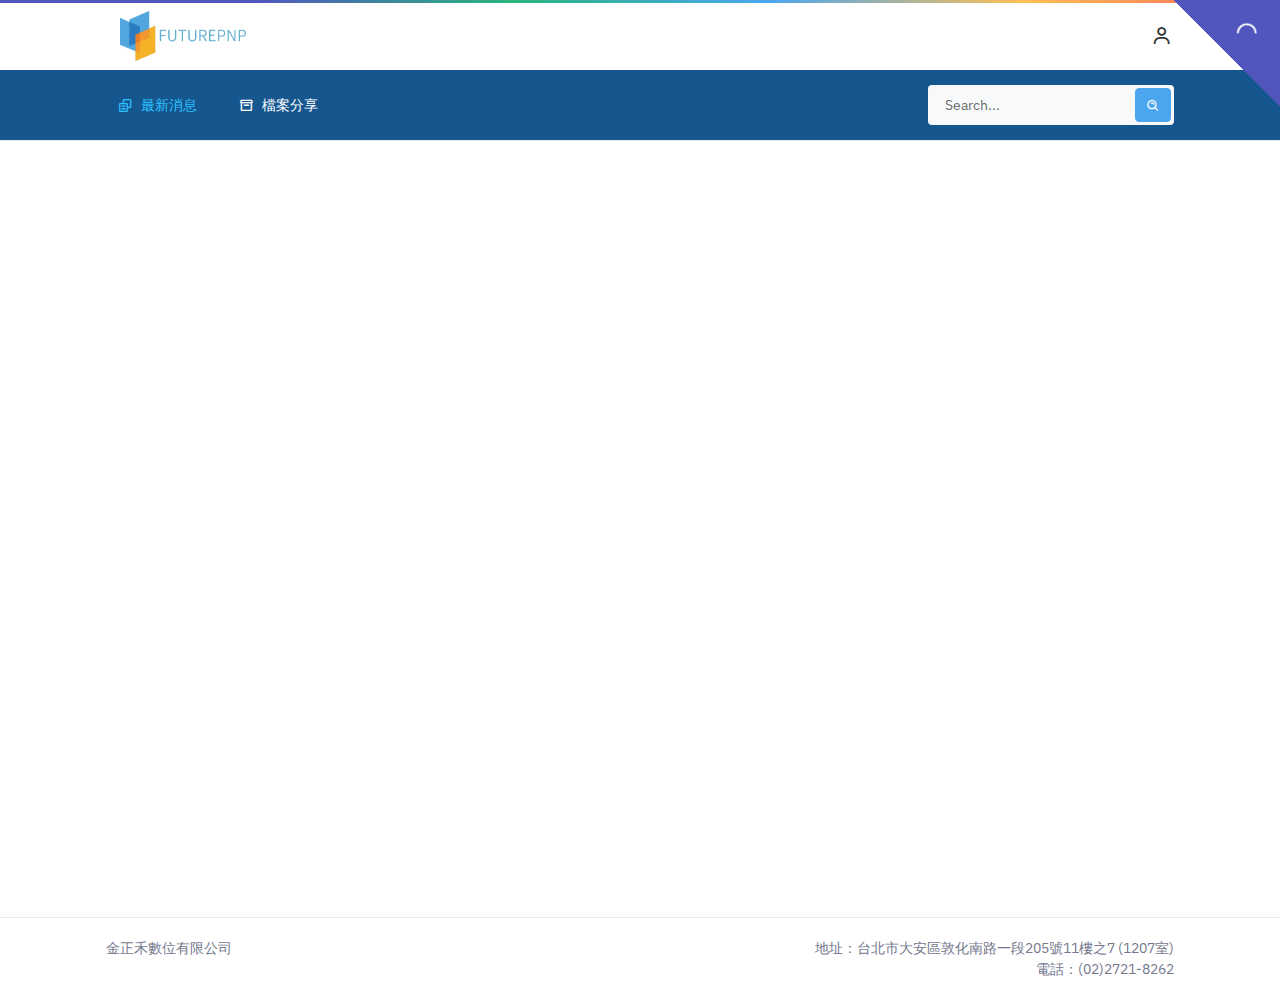
==== index.html @ 84be97e3 "首頁" ====
<!doctype html>
<html lang="en">
  <head>
    <meta charset="utf-8" />
    <title>金正禾 - Futurepnp</title>
    <meta name="viewport" content="width=device-width, initial-scale=1.0">
    <meta content="Premium Multipurpose Admin & Dashboard Template" name="description" />
    <meta content="Themesbrand" name="author" />
    <!-- App favicon -->
    <link rel="shortcut icon" href="images/favicon.ico">

    <!-- plugin css -->
    <link href="libs/admin-resources/jquery.vectormap/jquery-jvectormap-1.2.2.css" rel="stylesheet" type="text/css" />

    <!-- preloader css -->
    <link rel="stylesheet" href="css/preloader.min.css" type="text/css" />
    <link rel="stylesheet" href="css/public.css" type="text/css" />

    <!-- Bootstrap Css -->
    <link href="css/bootstrap.min.css" id="bootstrap-style" rel="stylesheet" type="text/css" />
    <!-- Icons Css -->
    <link href="css/icons.min.css" rel="stylesheet" type="text/css" />
    <!-- App Css-->
    <link href="css/app.min.css" id="app-style" rel="stylesheet" type="text/css" />
  </head>

  <body data-layout="horizontal">
    <!-- Begin page -->
    <div id="layout-wrapper">
      <header id="page-topbar">
        <div class="navbar-header pe-0">
          <div class="d-flex">
            <!-- <button type="button" class="btn btn-sm px-3 font-size-16 d-lg-none header-item waves-effect waves-light" data-bs-toggle="collapse" data-bs-target="#topnav-menu-content">
              <i class="fa fa-fw fa-bars"></i>
            </button> -->
            
            <!-- LOGO -->
            <div class="navbar-brand-box">
              <a href="index.html" class="logo logo-dark">
                <span>
                  <img src="images/logo.png" alt="" height="50">
                </span>
              </a>
            </div>

            
          </div>

          <!-- login -->
          <div class="d-flex">
            <div class="dropdown d-inline-block">
              <button class="btn header-item" data-bs-toggle="modal" data-bs-target="#exampleModal"><i class="h4 mb-0 bx bx-user"></i></button>
            </div>
          </div>
        </div>
      </header>

      <!-- menu -->
      <div class="topnav">
        <div class="container-fluid pe-0">
          <nav class="navbar navbar-light navbar-expand-lg topnav-menu">

            <div class="collapse navbar-collapse justify-content-between" id="topnav-menu-content">
              <ul class="navbar-nav">
                <li class="nav-item dropdown">
                  <a class="nav-link dropdown-toggle arrow-none" href="index.html" role="button">
                     <i class="bx bx-copy-alt me-2"></i><span>最新消息</span>
                  </a>
                </li>
                <li class="nav-item dropdown">
                  <a class="nav-link dropdown-toggle arrow-none" href="#" role="button">
                    <i class="bx bx-box me-2"></i><span>檔案分享</span>
                  </a>
                </li>
              </ul>

              <!-- App Search-->
              <form class="app-search d-none d-lg-block">
                <div class="position-relative">
                  <input type="text" class="form-control" placeholder="Search...">
                  <button class="btn btn-info" type="button"><i class="bx bx-search-alt align-middle"></i></button>
                </div>
              </form>
            </div>
          </nav>
        </div>
      </div>
  
      <!-- Start right Content here -->
      <div class="main-content">

        
      </div>
      <!-- End Page-content -->

      <!-- Login MODAL -->
      <div class="modal fade" id="exampleModal" tabindex="-1" aria-labelledby="exampleModalLabel" aria-hidden="true">
        <div class="modal-dialog modal-dialog-centered">
          <div class="modal-content">
            <div class="modal-header py-3 px-4 border-bottom-0">
              <h5 class="modal-title" id="modal-title">登入帳號</h5>

              <button type="button" class="btn-close" data-bs-dismiss="modal" aria-hidden="true"></button>
            </div>
            <div class="modal-body p-4">
              <form class="needs-validation" name="event-form" id="form-event" novalidate>
                <input type="hidden" name="eventid" id="eventid">
                  <div class="row">
                    <div class="col-12">
                      <div class="mb-3">
                        <label class="form-label">登入帳號</label>
                        <input class="form-control" placeholder="公司統一編號 / 帳號"
                            type="text" name="title" id="event-title" required value="" />
                        <div class="invalid-feedback">Please provide a valid event name</div>
                      </div>
                    </div>
                    <div class="col-12">
                      <div class="mb-3">
                        <label class="form-label">登入密碼</label>
                        <input class="form-control" type="text" name="title" id="event-title" required value="" />
                        <div class="invalid-feedback">Please provide a valid event name</div>
                      </div>
                    </div>
                  </div>
                  <div class="row mt-2 align-items-center">
                    <div class="col-sm-6">
                      <a href=""><i class="bx bx-key me-2"></i>重設密碼</a>
                    </div>
                    <div class="col-sm-6 text-end">
                      <button type="submit" class="btn btn-info">登入</button>
                    </div>
                    </div>
                  </div>
              </form>
            </div>
          </div>
        </div>
      <!-- end Login modal-->
      </div>

      <footer class="footer">
        <div class="container-fluid">
          <div class="row">
            <div class="col-sm-6 col-12 px-0">
              <div class="text-sm-start text-center">金正禾數位有限公司</div>
            </div>
            <div class="col-sm-6 col-12 px-0">
              <div class="text-sm-end text-center">
                地址：台北市大安區敦化南路一段205號11樓之7 (1207室)
              </div>
              <div class="text-sm-end text-center">
                電話：(02)2721-8262
              </div>
            </div>
          </div>
        </div>
      </footer>
    </div>
  <!-- end main content-->

  </div>
  <!-- END layout-wrapper -->



  
  <!-- JAVASCRIPT -->
  <script src="libs/jquery/jquery.min.js"></script>
  <script src="libs/bootstrap/js/bootstrap.bundle.min.js"></script>
  <script src="libs/metismenu/metisMenu.min.js"></script>
  <script src="libs/simplebar/simplebar.min.js"></script>
  <script src="libs/node-waves/waves.min.js"></script>
  <script src="libs/feather-icons/feather.min.js"></script>
  <!-- pace js -->
  <script src="libs/pace-js/pace.min.js"></script>

  <!-- calendar min js -->
  <script src="libs/fullcalendar/index.global.min.js"></script>
  <!-- Calendar init -->
  <script src="js/pages/calendar.init.js"></script>

  <!-- App js -->
  <script src="js/app.js"></script>

  </body>
</html>
---- css/preloader.min.css ----
.pace{-webkit-pointer-events:none;pointer-events:none;-webkit-user-select:none;-moz-user-select:none;-ms-user-select:none;user-select:none}.pace .pace-progress{background:-webkit-gradient(linear,left top,right top,color-stop(20%,#5156be),color-stop(40%,#2ab57d),color-stop(60%,#4ba6ef),color-stop(80%,#ffbf53),to(#fd625e));background:linear-gradient(to right,#5156be 20%,#2ab57d 40%,#4ba6ef 60%,#ffbf53 80%,#fd625e 100%);position:fixed;z-index:2000;top:0;right:100%;width:100%;height:3px}.pace-inactive .pace-progress{display:none}.pace .pace-activity{display:block;position:fixed;z-index:2000;top:0;right:0;width:150px;height:150px;background:#5156be;-webkit-transition:-webkit-transform .3s;transition:-webkit-transform .3s;transition:transform .3s;transition:transform .3s,-webkit-transform .3s;-webkit-transform:translateX(100%) translateY(-100%) rotate(45deg);transform:translateX(100%) translateY(-100%) rotate(45deg);pointer-events:none}.pace.pace-active .pace-activity{-webkit-transform:translateX(50%) translateY(-50%) rotate(45deg);transform:translateX(50%) translateY(-50%) rotate(45deg)}.pace .pace-activity::after{-webkit-box-sizing:border-box;box-sizing:border-box;content:"";position:absolute;display:block;bottom:18px;left:65px;width:20px;height:20px;border:solid 2px transparent;border-top-color:#fff;border-left-color:#fff;border-radius:50%;-webkit-animation:pace-spinner .4s linear infinite;animation:pace-spinner .4s linear infinite}@-webkit-keyframes pace-spinner{0%{-webkit-transform:rotate(0);transform:rotate(0)}100%{-webkit-transform:rotate(360deg);transform:rotate(360deg)}}@keyframes pace-spinner{0%{-webkit-transform:rotate(0);transform:rotate(0);transform:rotate(0)}100%{-webkit-transform:rotate(360deg);transform:rotate(360deg);transform:rotate(360deg)}}
/*# sourceMappingURL=preloader.min.css.map */
---- css/public.css ----
*, *:after, *:before { vertical-align: top; -moz-box-sizing: border-box; -webkit-box-sizing: border-box; box-sizing: border-box; -moz-osx-font-smoothing: subpixel-antialiased; -webkit-font-smoothing: subpixel-antialiased; -moz-font-smoothing: subpixel-antialiased; -ms-font-smoothing: subpixel-antialiased; -o-font-smoothing: subpixel-antialiased; }

*, *:after, *:before { vertical-align: middle; -moz-box-sizing: border-box; -webkit-box-sizing: border-box; box-sizing: border-box; -moz-osx-font-smoothing: subpixel-antialiased; -webkit-font-smoothing: subpixel-antialiased; -moz-font-smoothing: subpixel-antialiased; -ms-font-smoothing: subpixel-antialiased; -o-font-smoothing: subpixel-antialiased; }

html { font-size: 16px; }

body { position: relative; display: inline-block; width: 100%; margin: 0; padding: 0; color: black; font-size: medium; text-align: center; font-family: "Roboto", "Noto Sans TC", "Helvetica Neue", "HelveticaNeue", Helvetica, Arial, sans-serif; }
body::-moz-selection { color: white; background-color: #78baff; }
body::selection { color: white; background-color: #78baff; }

a { color: black; cursor: pointer; text-decoration: none !important; }
a:after, a:before { color: black; vertical-align: middle !important; }
a:hover { text-decoration: underline; }

button, select { outline: none !important; box-shadow: none !important; border-width: 0; }

p { margin-bottom: 0; }

.mobile-open { display: none !important; }
@media screen and (max-width: 769px) and (min-width: 0) { .mobile-open { display: inline-block !important; } }

@media screen and (max-width: 769px) and (min-width: 0) { .mobile-close { display: none !important; } }

.topnav { background-color: #15568e !important; margin-top: 70px !important; }

.topnav .navbar-nav .nav-link { color: white !important; }

.topnav .navbar-nav .nav-item .nav-link.active { color: #2dc2ff !important; }

footer { height: auto !important; }

@media (max-width: 380px) { .navbar-brand-box { display: inline-block !important; } }
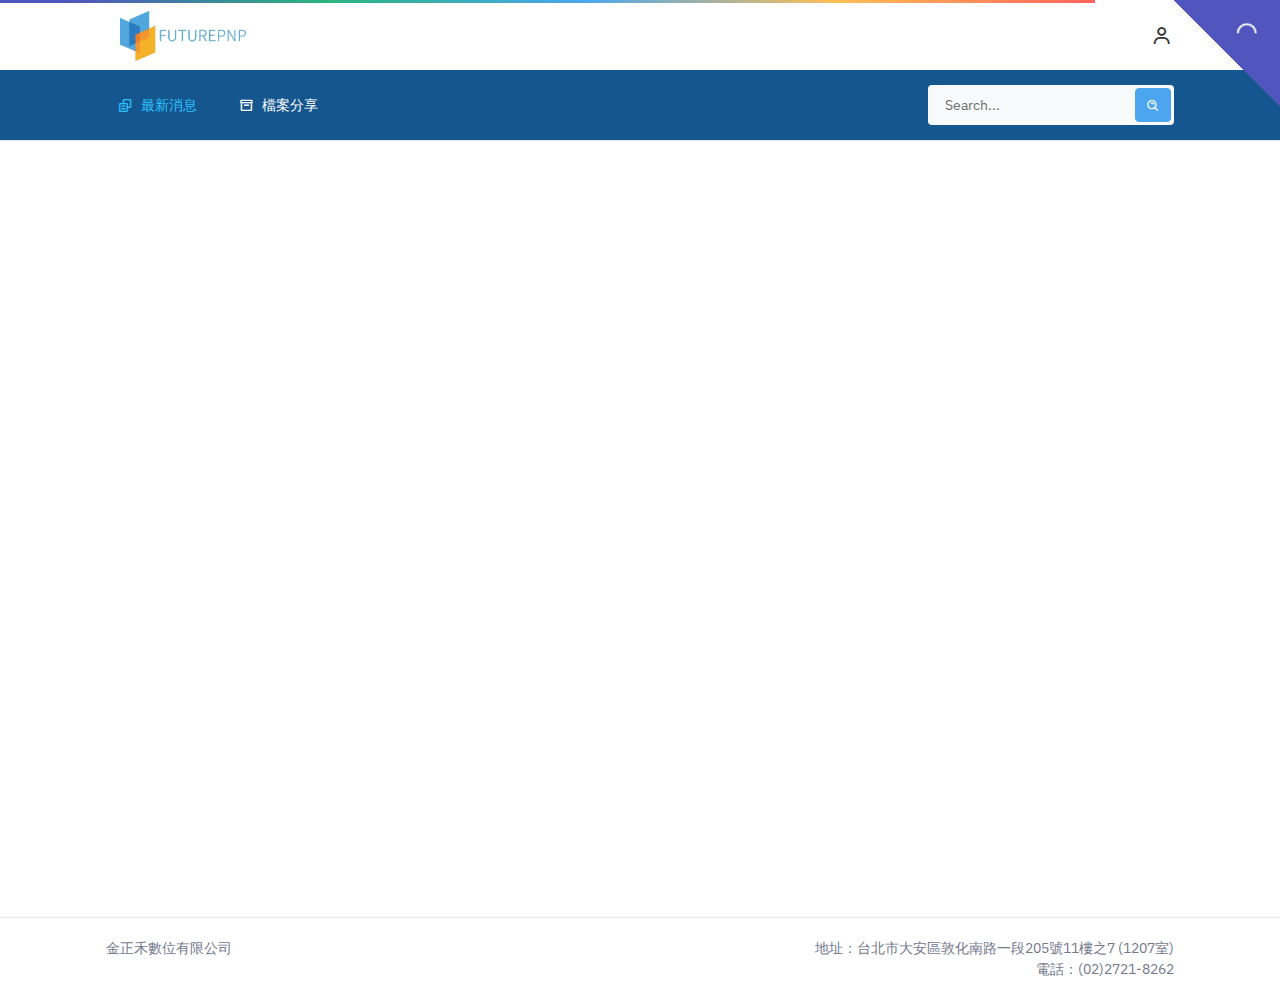
==== commit f3893ac2: "首頁：topnav 手機版時也要顯示" ====
--- a/index.html
+++ b/index.html
@@ -60,7 +60,7 @@
         <div class="container-fluid pe-0">
           <nav class="navbar navbar-light navbar-expand-lg topnav-menu">
 
-            <div class="collapse navbar-collapse justify-content-between" id="topnav-menu-content">
+            <div class="collapse navbar-collapse show justify-content-between" id="topnav-menu-content">
               <ul class="navbar-nav">
                 <li class="nav-item dropdown">
                   <a class="nav-link dropdown-toggle arrow-none" href="index.html" role="button">
@@ -75,7 +75,7 @@
               </ul>
 
               <!-- App Search-->
-              <form class="app-search d-none d-lg-block">
+              <form class="app-search">
                 <div class="position-relative">
                   <input type="text" class="form-control" placeholder="Search...">
                   <button class="btn btn-info" type="button"><i class="bx bx-search-alt align-middle"></i></button>
--- a/css/public.css
+++ b/css/public.css
@@ -21,7 +21,11 @@
 
 @media screen and (max-width: 769px) and (min-width: 0) { .mobile-close { display: none !important; } }
 
-.topnav { background-color: #15568e !important; margin-top: 70px !important; }
+.topnav { background-color: #15568e !important; margin-top: 70px !important; top: 0; }
+
+@media screen and (max-width: 991.98px) and (min-width: 0) { .topnav .navbar-collapse { display: flex !important; } }
+
+@media screen and (max-width: 991.98px) and (min-width: 0) { .topnav .navbar-nav { flex-direction: row; } }
 
 .topnav .navbar-nav .nav-link { color: white !important; }
 
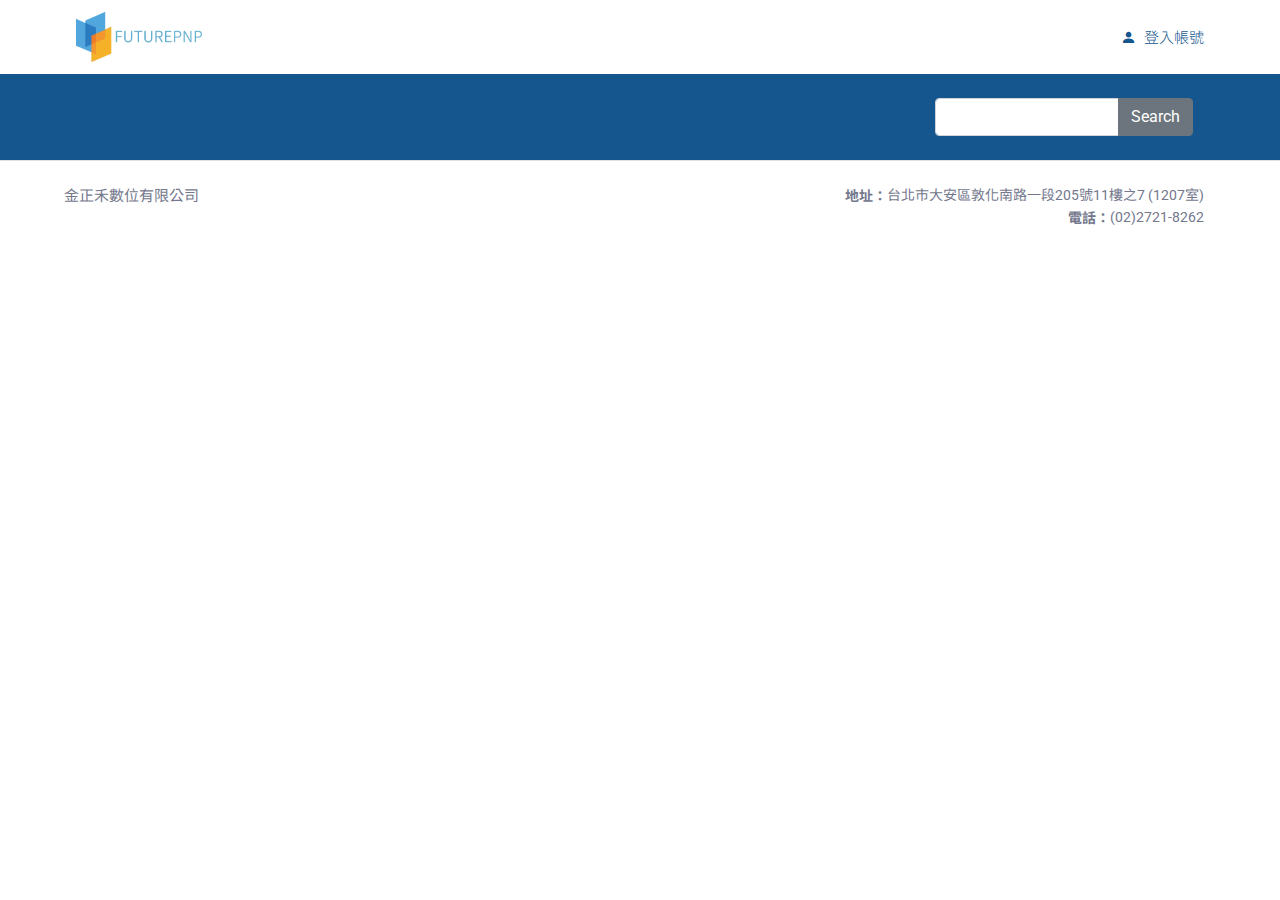
==== commit 8306d646: "更新版本" ====
--- a/index.html
+++ b/index.html
@@ -1,186 +1,114 @@
-<!doctype html>
-<html lang="en">
-  <head>
-    <meta charset="utf-8" />
-    <title>金正禾 - Futurepnp</title>
-    <meta name="viewport" content="width=device-width, initial-scale=1.0">
-    <meta content="Premium Multipurpose Admin & Dashboard Template" name="description" />
-    <meta content="Themesbrand" name="author" />
-    <!-- App favicon -->
-    <link rel="shortcut icon" href="images/favicon.ico">
-
-    <!-- plugin css -->
-    <link href="libs/admin-resources/jquery.vectormap/jquery-jvectormap-1.2.2.css" rel="stylesheet" type="text/css" />
-
-    <!-- preloader css -->
-    <link rel="stylesheet" href="css/preloader.min.css" type="text/css" />
-    <link rel="stylesheet" href="css/public.css" type="text/css" />
-
-    <!-- Bootstrap Css -->
-    <link href="css/bootstrap.min.css" id="bootstrap-style" rel="stylesheet" type="text/css" />
-    <!-- Icons Css -->
-    <link href="css/icons.min.css" rel="stylesheet" type="text/css" />
-    <!-- App Css-->
-    <link href="css/app.min.css" id="app-style" rel="stylesheet" type="text/css" />
-  </head>
-
-  <body data-layout="horizontal">
-    <!-- Begin page -->
-    <div id="layout-wrapper">
-      <header id="page-topbar">
-        <div class="navbar-header pe-0">
-          <div class="d-flex">
-            <!-- <button type="button" class="btn btn-sm px-3 font-size-16 d-lg-none header-item waves-effect waves-light" data-bs-toggle="collapse" data-bs-target="#topnav-menu-content">
-              <i class="fa fa-fw fa-bars"></i>
-            </button> -->
-            
-            <!-- LOGO -->
-            <div class="navbar-brand-box">
-              <a href="index.html" class="logo logo-dark">
-                <span>
-                  <img src="images/logo.png" alt="" height="50">
-                </span>
-              </a>
-            </div>
-
-            
-          </div>
-
-          <!-- login -->
-          <div class="d-flex">
-            <div class="dropdown d-inline-block">
-              <button class="btn header-item" data-bs-toggle="modal" data-bs-target="#exampleModal"><i class="h4 mb-0 bx bx-user"></i></button>
-            </div>
-          </div>
-        </div>
-      </header>
-
-      <!-- menu -->
-      <div class="topnav">
-        <div class="container-fluid pe-0">
-          <nav class="navbar navbar-light navbar-expand-lg topnav-menu">
-
-            <div class="collapse navbar-collapse show justify-content-between" id="topnav-menu-content">
-              <ul class="navbar-nav">
-                <li class="nav-item dropdown">
-                  <a class="nav-link dropdown-toggle arrow-none" href="index.html" role="button">
-                     <i class="bx bx-copy-alt me-2"></i><span>最新消息</span>
-                  </a>
-                </li>
-                <li class="nav-item dropdown">
-                  <a class="nav-link dropdown-toggle arrow-none" href="#" role="button">
-                    <i class="bx bx-box me-2"></i><span>檔案分享</span>
-                  </a>
-                </li>
-              </ul>
-
-              <!-- App Search-->
-              <form class="app-search">
-                <div class="position-relative">
-                  <input type="text" class="form-control" placeholder="Search...">
-                  <button class="btn btn-info" type="button"><i class="bx bx-search-alt align-middle"></i></button>
-                </div>
-              </form>
-            </div>
-          </nav>
-        </div>
-      </div>
-  
-      <!-- Start right Content here -->
-      <div class="main-content">
-
-        
-      </div>
-      <!-- End Page-content -->
-
-      <!-- Login MODAL -->
-      <div class="modal fade" id="exampleModal" tabindex="-1" aria-labelledby="exampleModalLabel" aria-hidden="true">
-        <div class="modal-dialog modal-dialog-centered">
-          <div class="modal-content">
-            <div class="modal-header py-3 px-4 border-bottom-0">
-              <h5 class="modal-title" id="modal-title">登入帳號</h5>
-
-              <button type="button" class="btn-close" data-bs-dismiss="modal" aria-hidden="true"></button>
-            </div>
-            <div class="modal-body p-4">
-              <form class="needs-validation" name="event-form" id="form-event" novalidate>
-                <input type="hidden" name="eventid" id="eventid">
-                  <div class="row">
-                    <div class="col-12">
-                      <div class="mb-3">
-                        <label class="form-label">登入帳號</label>
-                        <input class="form-control" placeholder="公司統一編號 / 帳號"
-                            type="text" name="title" id="event-title" required value="" />
-                        <div class="invalid-feedback">Please provide a valid event name</div>
-                      </div>
-                    </div>
-                    <div class="col-12">
-                      <div class="mb-3">
-                        <label class="form-label">登入密碼</label>
-                        <input class="form-control" type="text" name="title" id="event-title" required value="" />
-                        <div class="invalid-feedback">Please provide a valid event name</div>
-                      </div>
-                    </div>
-                  </div>
-                  <div class="row mt-2 align-items-center">
-                    <div class="col-sm-6">
-                      <a href=""><i class="bx bx-key me-2"></i>重設密碼</a>
-                    </div>
-                    <div class="col-sm-6 text-end">
-                      <button type="submit" class="btn btn-info">登入</button>
-                    </div>
-                    </div>
-                  </div>
-              </form>
-            </div>
-          </div>
-        </div>
-      <!-- end Login modal-->
-      </div>
-
-      <footer class="footer">
-        <div class="container-fluid">
-          <div class="row">
-            <div class="col-sm-6 col-12 px-0">
-              <div class="text-sm-start text-center">金正禾數位有限公司</div>
-            </div>
-            <div class="col-sm-6 col-12 px-0">
-              <div class="text-sm-end text-center">
-                地址：台北市大安區敦化南路一段205號11樓之7 (1207室)
-              </div>
-              <div class="text-sm-end text-center">
-                電話：(02)2721-8262
-              </div>
-            </div>
-          </div>
-        </div>
-      </footer>
-    </div>
-  <!-- end main content-->
-
-  </div>
-  <!-- END layout-wrapper -->
-
-
-
-  
-  <!-- JAVASCRIPT -->
-  <script src="libs/jquery/jquery.min.js"></script>
-  <script src="libs/bootstrap/js/bootstrap.bundle.min.js"></script>
-  <script src="libs/metismenu/metisMenu.min.js"></script>
-  <script src="libs/simplebar/simplebar.min.js"></script>
-  <script src="libs/node-waves/waves.min.js"></script>
-  <script src="libs/feather-icons/feather.min.js"></script>
-  <!-- pace js -->
-  <script src="libs/pace-js/pace.min.js"></script>
-
-  <!-- calendar min js -->
-  <script src="libs/fullcalendar/index.global.min.js"></script>
-  <!-- Calendar init -->
-  <script src="js/pages/calendar.init.js"></script>
-
-  <!-- App js -->
-  <script src="js/app.js"></script>
-
-  </body>
-</html>
+<!DOCTYPE html>
+<html lang="zh-Hant">
+  <head>
+    <meta http-equiv="Content-Language" content="zh-tw">
+    <meta http-equiv="Content-type" content="text/html; charset=utf-8">
+    <meta name="viewport" content="width=device-width,initial-scale=1,maximum-scale=1,user-scalable=no,minimal-ui">
+
+    <title>金正禾 - Futurepnp</title>
+    <!-- App favicon -->
+    <link rel="shortcut icon" href="images/favicon.ico">
+
+    <script language="javascript" type="text/javascript" src="js/jquery-1.12.4.min.js"></script>
+    <script language="javascript" type="text/javascript" src="js/public.js"></script>
+
+    <link rel="stylesheet" href="https://cdn.jsdelivr.net/npm/bootstrap-icons@1.5.0/font/bootstrap-icons.css">
+    <link href="https://cdn.jsdelivr.net/npm/bootstrap@5.0.0/dist/css/bootstrap.min.css" rel="stylesheet" integrity="sha384-wEmeIV1mKuiNpC+IOBjI7aAzPcEZeedi5yW5f2yOq55WWLwNGmvvx4Um1vskeMj0" crossorigin="anonymous">
+    <link rel="stylesheet" type="text/css" href="css/public.css">
+    <link rel="stylesheet" type="text/css" href="css/icon.css">
+
+    <link href="https://fonts.googleapis.com/css2?family=Noto+Sans+TC:wght@100..900&family=Ubuntu:wght@300;400;500;700&display=swap" rel="stylesheet">
+    <link href="https://fonts.googleapis.com/css2?family=Noto+Sans+TC:wght@100..900&family=Roboto:ital,wght@0,100;0,300;0,400;0,500;0,700;0,900;1,100;1,300;1,400;1,500;1,700;1,900&family=Ubuntu:wght@300;400;500;700&display=swap" rel="stylesheet">
+
+    <script language="javascript" type="text/javascript" src="js/jquery-1.12.4.min.js"></script>
+  </head>
+
+  <body>
+    <!-- header -->
+    <header>
+      <div class="mainBoxs py-4">
+        <div class="row mx-auto align-items-center">
+          <div class="col-6 text-start"><img src="images/logo.png" class="img-logo"></div>
+          <div class="col-6 text-end">
+            <a class="f16-link" data-bs-toggle="modal" data-bs-target="#exampleModal">
+              <i class="bi bi-person-fill me-2"></i>
+              <span>登入帳號</span>
+            </a>
+          </div>
+        </div>
+      </div>
+    </header>
+
+    <!-- menu -->
+    <div class="container-fluid bg-main py-5">
+      <div class="mainBoxs">
+        <div class="row mx-auto">
+          <div class="col-9">
+            
+          </div>
+          <div class="col-3">
+            <div class="input-group">
+              <input type="text" class="form-control" aria-label="Recipient's username" aria-describedby="button-addon2">
+              <button class="btn btn-secondary" type="button" id="button-addon2">Search</button>
+            </div>
+          </div>
+        </div>
+      </div>
+    </div>
+
+    <!-- 中間內容 -->
+    <main>
+      <div class="mainBoxs row mx-auto">
+      </div>
+    </main>
+
+    <!-- footer -->
+    <footer class="border-top">
+      <div class="mainBoxs mt-5">
+        <div class="row mx-auto">
+          <div class="col-md-6 col-12 px-0 text-md-start text-center">
+            <p class="f15 text-lightGray">金正禾數位有限公司</p>
+          </div>
+          <div class="col-md-6 col-12 text-md-end  text-center">
+            <p class="f14 text-lightGray"><b>地址：</b>台北市大安區敦化南路一段205號11樓之7 (1207室)</p>
+            <p class="f14 text-lightGray"><b>電話：</b>(02)2721-8262</p>
+          </div>
+        </div>
+      </div>
+    </footer>
+
+    <!-- Modal -->
+    <div class="modal fade" id="exampleModal" tabindex="-1" aria-labelledby="exampleModalLabel" aria-hidden="true">
+      <div class="modal-dialog modal-dialog-centered">
+        <div class="modal-content">
+          <div class="modal-header">
+            <span class="modal-title" id="exampleModalLabel">登入帳號</span>
+            <button type="button" class="btn-close" data-bs-dismiss="modal" aria-label="Close"></button>
+          </div>
+          <div class="modal-body">
+            <form>
+              <div class="mb-3 text-start">
+                <label for=" " class="col-form-label">帳號:</label>
+                <input type="text" class="form-control" placeholder="公司統一編號/帳號">
+              </div>
+              <div class="mb-3 text-start">
+                <label for=" " class="col-form-label">密碼:</label>
+                <input type="text" class="form-control">
+              </div>
+            </form>
+          </div>
+          <div class="modal-footer justify-content-center">
+            <button type="button" class="f15 btn btn-secondary" data-bs-dismiss="modal"><i class="bi bi-key-fill me-2"></i>重設密碼</button>
+            <button type="button" class="f15 btn btn-primary">登入</button>
+          </div>
+        </div>
+      </div>
+    </div>
+
+    <!-- 外部引入js -->
+    <script src="https://cdn.jsdelivr.net/npm/bootstrap@5.0.0/dist/js/bootstrap.bundle.min.js"
+    integrity="sha384-p34f1UUtsS3wqzfto5wAAmdvj+osOnFyQFpp4Ua3gs/ZVWx6oOypYoCJhGGScy+8"
+    crossorigin="anonymous"></script> 
+
+  </body>
+</html>--- a/css/public.css
+++ b/css/public.css
@@ -1,10 +1,3015 @@
 *, *:after, *:before { vertical-align: top; -moz-box-sizing: border-box; -webkit-box-sizing: border-box; box-sizing: border-box; -moz-osx-font-smoothing: subpixel-antialiased; -webkit-font-smoothing: subpixel-antialiased; -moz-font-smoothing: subpixel-antialiased; -ms-font-smoothing: subpixel-antialiased; -o-font-smoothing: subpixel-antialiased; }
 
+/*!
+ * Bootstrap v5.0.2 (https://getbootstrap.com/)
+ * Copyright 2011-2021 The Bootstrap Authors
+ * Copyright 2011-2021 Twitter, Inc.
+ * Licensed under MIT (https://github.com/twbs/bootstrap/blob/main/LICENSE)
+ */
+:root { --bs-blue: #0d6efd; --bs-indigo: #6610f2; --bs-purple: #6f42c1; --bs-pink: #d63384; --bs-red: #dc3545; --bs-orange: #fd7e14; --bs-yellow: #ffc107; --bs-green: #198754; --bs-teal: #20c997; --bs-cyan: #0dcaf0; --bs-white: #fff; --bs-gray: #6c757d; --bs-gray-dark: #343a40; --bs-primary: #0d6efd; --bs-secondary: #6c757d; --bs-success: #198754; --bs-info: #0dcaf0; --bs-warning: #ffc107; --bs-danger: #dc3545; --bs-light: #f8f9fa; --bs-dark: #212529; --bs-font-sans-serif: system-ui, -apple-system, "Segoe UI", Roboto, "Helvetica Neue", Arial, "Noto Sans", "Liberation Sans", sans-serif, "Apple Color Emoji", "Segoe UI Emoji", "Segoe UI Symbol", "Noto Color Emoji"; --bs-font-monospace: SFMono-Regular, Menlo, Monaco, Consolas, "Liberation Mono", "Courier New", monospace; --bs-gradient: linear-gradient(180deg, rgba(255, 255, 255, 0.15), rgba(255, 255, 255, 0)); }
+
+*, *::before, *::after { box-sizing: border-box; }
+
+@media (prefers-reduced-motion: no-preference) { :root { scroll-behavior: smooth; } }
+
+body { margin: 0; font-family: var(--bs-font-sans-serif); font-size: 1rem; font-weight: 400; line-height: 1.5; color: #212529; background-color: #fff; -webkit-text-size-adjust: 100%; -webkit-tap-highlight-color: transparent; }
+
+hr { margin: 0.5rem 0; color: inherit; background-color: currentColor; border: 0; opacity: 0.25; }
+
+hr:not([size]) { height: 1px; }
+
+h1, .h1, h2, .h2, h3, .h3, h4, .h4, h5, .h5, h6, .h6 { margin-top: 0; margin-bottom: 0.25rem; font-weight: 500; line-height: 1.2; }
+
+h1, .h1 { font-size: calc(1.375rem + 1.5vw); }
+@media (min-width: 1200px) { h1, .h1 { font-size: 2.5rem; } }
+
+h2, .h2 { font-size: calc(1.325rem + 0.9vw); }
+@media (min-width: 1200px) { h2, .h2 { font-size: 2rem; } }
+
+h3, .h3 { font-size: calc(1.3rem + 0.6vw); }
+@media (min-width: 1200px) { h3, .h3 { font-size: 1.75rem; } }
+
+h4, .h4 { font-size: calc(1.275rem + 0.3vw); }
+@media (min-width: 1200px) { h4, .h4 { font-size: 1.5rem; } }
+
+h5, .h5 { font-size: 1.25rem; }
+
+h6, .h6 { font-size: 1rem; }
+
+p { margin-top: 0; margin-bottom: 1rem; }
+
+abbr[title], abbr[data-bs-original-title] { text-decoration: underline dotted; cursor: help; text-decoration-skip-ink: none; }
+
+address { margin-bottom: 1rem; font-style: normal; line-height: inherit; }
+
+ol, ul { padding-left: 2rem; }
+
+ol, ul, dl { margin-top: 0; margin-bottom: 1rem; }
+
+ol ol, ul ul, ol ul, ul ol { margin-bottom: 0; }
+
+dt { font-weight: 700; }
+
+dd { margin-bottom: .5rem; margin-left: 0; }
+
+blockquote { margin: 0 0 1rem; }
+
+b, strong { font-weight: bolder; }
+
+small, .small { font-size: 0.875em; }
+
+mark, .mark { padding: 0.2em; background-color: #fcf8e3; }
+
+sub, sup { position: relative; font-size: 0.75em; line-height: 0; vertical-align: baseline; }
+
+sub { bottom: -.25em; }
+
+sup { top: -.5em; }
+
+a { color: #0d6efd; text-decoration: underline; }
+a:hover { color: #0a58ca; }
+
+a:not([href]):not([class]), a:not([href]):not([class]):hover { color: inherit; text-decoration: none; }
+
+pre, code, kbd, samp { font-family: var(--bs-font-monospace); font-size: 1em; direction: ltr /* rtl:ignore */; unicode-bidi: bidi-override; }
+
+pre { display: block; margin-top: 0; margin-bottom: 1rem; overflow: auto; font-size: 0.875em; }
+pre code { font-size: inherit; color: inherit; word-break: normal; }
+
+code { font-size: 0.875em; color: #d63384; word-wrap: break-word; }
+a > code { color: inherit; }
+
+kbd { padding: 0.2rem 0.4rem; font-size: 0.875em; color: #fff; background-color: #212529; border-radius: 0.2rem; }
+kbd kbd { padding: 0; font-size: 1em; font-weight: 700; }
+
+figure { margin: 0 0 1rem; }
+
+img, svg { vertical-align: middle; }
+
+table { caption-side: bottom; border-collapse: collapse; }
+
+caption { padding-top: 0.5rem; padding-bottom: 0.5rem; color: #6c757d; text-align: left; }
+
+th { text-align: inherit; text-align: -webkit-match-parent; }
+
+thead, tbody, tfoot, tr, td, th { border-color: inherit; border-style: solid; border-width: 0; }
+
+label { display: inline-block; }
+
+button { border-radius: 0; }
+
+button:focus:not(:focus-visible) { outline: 0; }
+
+input, button, select, optgroup, textarea { margin: 0; font-family: inherit; font-size: inherit; line-height: inherit; }
+
+button, select { text-transform: none; }
+
+[role="button"] { cursor: pointer; }
+
+select { word-wrap: normal; }
+select:disabled { opacity: 1; }
+
+[list]::-webkit-calendar-picker-indicator { display: none; }
+
+button, [type="button"], [type="reset"], [type="submit"] { -webkit-appearance: button; }
+button:not(:disabled), [type="button"]:not(:disabled), [type="reset"]:not(:disabled), [type="submit"]:not(:disabled) { cursor: pointer; }
+
+::-moz-focus-inner { padding: 0; border-style: none; }
+
+textarea { resize: vertical; }
+
+fieldset { min-width: 0; padding: 0; margin: 0; border: 0; }
+
+legend { float: left; width: 100%; padding: 0; margin-bottom: 0.5rem; font-size: calc(1.275rem + 0.3vw); line-height: inherit; }
+@media (min-width: 1200px) { legend { font-size: 1.5rem; } }
+legend + * { clear: left; }
+
+::-webkit-datetime-edit-fields-wrapper, ::-webkit-datetime-edit-text, ::-webkit-datetime-edit-minute, ::-webkit-datetime-edit-hour-field, ::-webkit-datetime-edit-day-field, ::-webkit-datetime-edit-month-field, ::-webkit-datetime-edit-year-field { padding: 0; }
+
+::-webkit-inner-spin-button { height: auto; }
+
+[type="search"] { outline-offset: -2px; -webkit-appearance: textfield; }
+
+/* rtl:raw:
+[type="tel"],
+[type="url"],
+[type="email"],
+[type="number"] { direction: ltr;
+}
+*/
+::-webkit-search-decoration { -webkit-appearance: none; }
+
+::-webkit-color-swatch-wrapper { padding: 0; }
+
+::file-selector-button { font: inherit; }
+
+::-webkit-file-upload-button { font: inherit; -webkit-appearance: button; }
+
+output { display: inline-block; }
+
+iframe { border: 0; }
+
+summary { display: list-item; cursor: pointer; }
+
+progress { vertical-align: baseline; }
+
+[hidden] { display: none !important; }
+
+.lead { font-size: 1.25rem; font-weight: 300; }
+
+.display-1 { font-size: calc(1.625rem + 4.5vw); font-weight: 300; line-height: 1.2; }
+@media (min-width: 1200px) { .display-1 { font-size: 5rem; } }
+
+.display-2 { font-size: calc(1.575rem + 3.9vw); font-weight: 300; line-height: 1.2; }
+@media (min-width: 1200px) { .display-2 { font-size: 4.5rem; } }
+
+.display-3 { font-size: calc(1.525rem + 3.3vw); font-weight: 300; line-height: 1.2; }
+@media (min-width: 1200px) { .display-3 { font-size: 4rem; } }
+
+.display-4 { font-size: calc(1.475rem + 2.7vw); font-weight: 300; line-height: 1.2; }
+@media (min-width: 1200px) { .display-4 { font-size: 3.5rem; } }
+
+.display-5 { font-size: calc(1.425rem + 2.1vw); font-weight: 300; line-height: 1.2; }
+@media (min-width: 1200px) { .display-5 { font-size: 3rem; } }
+
+.display-6 { font-size: calc(1.375rem + 1.5vw); font-weight: 300; line-height: 1.2; }
+@media (min-width: 1200px) { .display-6 { font-size: 2.5rem; } }
+
+.list-unstyled { padding-left: 0; list-style: none; }
+
+.list-inline { padding-left: 0; list-style: none; }
+
+.list-inline-item { display: inline-block; }
+.list-inline-item:not(:last-child) { margin-right: 0.5rem; }
+
+.initialism { font-size: 0.875em; text-transform: uppercase; }
+
+.blockquote { margin-bottom: 0.5rem; font-size: 1.25rem; }
+.blockquote > :last-child { margin-bottom: 0; }
+
+.blockquote-footer { margin-top: -0.5rem; margin-bottom: 0.5rem; font-size: 0.875em; color: #6c757d; }
+.blockquote-footer::before { content: "\2014\00A0"; }
+
+.img-fluid { max-width: 100%; height: auto; }
+
+.img-thumbnail { padding: 0.25rem; background-color: #fff; border: 1px solid #dee2e6; border-radius: 0.25rem; max-width: 100%; height: auto; }
+
+.figure { display: inline-block; }
+
+.figure-img { margin-bottom: 0.25rem; line-height: 1; }
+
+.figure-caption { font-size: 0.875em; color: #6c757d; }
+
+.container, .container-fluid, .container-sm, .container-md, .container-lg, .container-xl, .container-xxl { width: 100%; padding-right: var(--bs-gutter-x, 0.75rem); padding-left: var(--bs-gutter-x, 0.75rem); margin-right: auto; margin-left: auto; }
+
+@media (min-width: 576px) { .container, .container-sm { max-width: 540px; } }
+@media (min-width: 768px) { .container, .container-sm, .container-md { max-width: 720px; } }
+@media (min-width: 992px) { .container, .container-sm, .container-md, .container-lg { max-width: 960px; } }
+@media (min-width: 1200px) { .container, .container-sm, .container-md, .container-lg, .container-xl { max-width: 1140px; } }
+@media (min-width: 1400px) { .container, .container-sm, .container-md, .container-lg, .container-xl, .container-xxl { max-width: 1320px; } }
+.row { --bs-gutter-x: 1.5rem; --bs-gutter-y: 0; display: flex; flex-wrap: wrap; margin-top: calc(var(--bs-gutter-y) * -1); margin-right: calc(var(--bs-gutter-x) * -.5); margin-left: calc(var(--bs-gutter-x) * -.5); }
+.row > * { flex-shrink: 0; width: 100%; max-width: 100%; padding-right: calc(var(--bs-gutter-x) * .5); padding-left: calc(var(--bs-gutter-x) * .5); margin-top: var(--bs-gutter-y); }
+
+.col { flex: 1 0 0%; }
+
+.row-cols-auto > * { flex: 0 0 auto; width: auto; }
+
+.row-cols-1 > * { flex: 0 0 auto; width: 100%; }
+
+.row-cols-2 > * { flex: 0 0 auto; width: 50%; }
+
+.row-cols-3 > * { flex: 0 0 auto; width: 33.33333%; }
+
+.row-cols-4 > * { flex: 0 0 auto; width: 25%; }
+
+.row-cols-5 > * { flex: 0 0 auto; width: 20%; }
+
+.row-cols-6 > * { flex: 0 0 auto; width: 16.66667%; }
+
+@media (min-width: 576px) { .col-sm { flex: 1 0 0%; }
+  .row-cols-sm-auto > * { flex: 0 0 auto; width: auto; }
+  .row-cols-sm-1 > * { flex: 0 0 auto; width: 100%; }
+  .row-cols-sm-2 > * { flex: 0 0 auto; width: 50%; }
+  .row-cols-sm-3 > * { flex: 0 0 auto; width: 33.33333%; }
+  .row-cols-sm-4 > * { flex: 0 0 auto; width: 25%; }
+  .row-cols-sm-5 > * { flex: 0 0 auto; width: 20%; }
+  .row-cols-sm-6 > * { flex: 0 0 auto; width: 16.66667%; } }
+@media (min-width: 768px) { .col-md { flex: 1 0 0%; }
+  .row-cols-md-auto > * { flex: 0 0 auto; width: auto; }
+  .row-cols-md-1 > * { flex: 0 0 auto; width: 100%; }
+  .row-cols-md-2 > * { flex: 0 0 auto; width: 50%; }
+  .row-cols-md-3 > * { flex: 0 0 auto; width: 33.33333%; }
+  .row-cols-md-4 > * { flex: 0 0 auto; width: 25%; }
+  .row-cols-md-5 > * { flex: 0 0 auto; width: 20%; }
+  .row-cols-md-6 > * { flex: 0 0 auto; width: 16.66667%; } }
+@media (min-width: 992px) { .col-lg { flex: 1 0 0%; }
+  .row-cols-lg-auto > * { flex: 0 0 auto; width: auto; }
+  .row-cols-lg-1 > * { flex: 0 0 auto; width: 100%; }
+  .row-cols-lg-2 > * { flex: 0 0 auto; width: 50%; }
+  .row-cols-lg-3 > * { flex: 0 0 auto; width: 33.33333%; }
+  .row-cols-lg-4 > * { flex: 0 0 auto; width: 25%; }
+  .row-cols-lg-5 > * { flex: 0 0 auto; width: 20%; }
+  .row-cols-lg-6 > * { flex: 0 0 auto; width: 16.66667%; } }
+@media (min-width: 1200px) { .col-xl { flex: 1 0 0%; }
+  .row-cols-xl-auto > * { flex: 0 0 auto; width: auto; }
+  .row-cols-xl-1 > * { flex: 0 0 auto; width: 100%; }
+  .row-cols-xl-2 > * { flex: 0 0 auto; width: 50%; }
+  .row-cols-xl-3 > * { flex: 0 0 auto; width: 33.33333%; }
+  .row-cols-xl-4 > * { flex: 0 0 auto; width: 25%; }
+  .row-cols-xl-5 > * { flex: 0 0 auto; width: 20%; }
+  .row-cols-xl-6 > * { flex: 0 0 auto; width: 16.66667%; } }
+@media (min-width: 1400px) { .col-xxl { flex: 1 0 0%; }
+  .row-cols-xxl-auto > * { flex: 0 0 auto; width: auto; }
+  .row-cols-xxl-1 > * { flex: 0 0 auto; width: 100%; }
+  .row-cols-xxl-2 > * { flex: 0 0 auto; width: 50%; }
+  .row-cols-xxl-3 > * { flex: 0 0 auto; width: 33.33333%; }
+  .row-cols-xxl-4 > * { flex: 0 0 auto; width: 25%; }
+  .row-cols-xxl-5 > * { flex: 0 0 auto; width: 20%; }
+  .row-cols-xxl-6 > * { flex: 0 0 auto; width: 16.66667%; } }
+.col-auto { flex: 0 0 auto; width: auto; }
+
+.col-1 { flex: 0 0 auto; width: 8.33333%; }
+
+.col-2 { flex: 0 0 auto; width: 16.66667%; }
+
+.col-3 { flex: 0 0 auto; width: 25%; }
+
+.col-4 { flex: 0 0 auto; width: 33.33333%; }
+
+.col-5 { flex: 0 0 auto; width: 41.66667%; }
+
+.col-6 { flex: 0 0 auto; width: 50%; }
+
+.col-7 { flex: 0 0 auto; width: 58.33333%; }
+
+.col-8 { flex: 0 0 auto; width: 66.66667%; }
+
+.col-9 { flex: 0 0 auto; width: 75%; }
+
+.col-10 { flex: 0 0 auto; width: 83.33333%; }
+
+.col-11 { flex: 0 0 auto; width: 91.66667%; }
+
+.col-12 { flex: 0 0 auto; width: 100%; }
+
+.offset-1 { margin-left: 8.33333%; }
+
+.offset-2 { margin-left: 16.66667%; }
+
+.offset-3 { margin-left: 25%; }
+
+.offset-4 { margin-left: 33.33333%; }
+
+.offset-5 { margin-left: 41.66667%; }
+
+.offset-6 { margin-left: 50%; }
+
+.offset-7 { margin-left: 58.33333%; }
+
+.offset-8 { margin-left: 66.66667%; }
+
+.offset-9 { margin-left: 75%; }
+
+.offset-10 { margin-left: 83.33333%; }
+
+.offset-11 { margin-left: 91.66667%; }
+
+.g-0, .gx-0 { --bs-gutter-x: 0; }
+
+.g-0, .gy-0 { --bs-gutter-y: 0; }
+
+.g-1, .gx-1 { --bs-gutter-x: 0.125rem; }
+
+.g-1, .gy-1 { --bs-gutter-y: 0.125rem; }
+
+.g-2, .gx-2 { --bs-gutter-x: 0.25rem; }
+
+.g-2, .gy-2 { --bs-gutter-y: 0.25rem; }
+
+.g-3, .gx-3 { --bs-gutter-x: 0.5rem; }
+
+.g-3, .gy-3 { --bs-gutter-y: 0.5rem; }
+
+.g-4, .gx-4 { --bs-gutter-x: 0.75rem; }
+
+.g-4, .gy-4 { --bs-gutter-y: 0.75rem; }
+
+.g-5, .gx-5 { --bs-gutter-x: 1.5rem; }
+
+.g-5, .gy-5 { --bs-gutter-y: 1.5rem; }
+
+@media (min-width: 576px) { .col-sm-auto { flex: 0 0 auto; width: auto; }
+  .col-sm-1 { flex: 0 0 auto; width: 8.33333%; }
+  .col-sm-2 { flex: 0 0 auto; width: 16.66667%; }
+  .col-sm-3 { flex: 0 0 auto; width: 25%; }
+  .col-sm-4 { flex: 0 0 auto; width: 33.33333%; }
+  .col-sm-5 { flex: 0 0 auto; width: 41.66667%; }
+  .col-sm-6 { flex: 0 0 auto; width: 50%; }
+  .col-sm-7 { flex: 0 0 auto; width: 58.33333%; }
+  .col-sm-8 { flex: 0 0 auto; width: 66.66667%; }
+  .col-sm-9 { flex: 0 0 auto; width: 75%; }
+  .col-sm-10 { flex: 0 0 auto; width: 83.33333%; }
+  .col-sm-11 { flex: 0 0 auto; width: 91.66667%; }
+  .col-sm-12 { flex: 0 0 auto; width: 100%; }
+  .offset-sm-0 { margin-left: 0; }
+  .offset-sm-1 { margin-left: 8.33333%; }
+  .offset-sm-2 { margin-left: 16.66667%; }
+  .offset-sm-3 { margin-left: 25%; }
+  .offset-sm-4 { margin-left: 33.33333%; }
+  .offset-sm-5 { margin-left: 41.66667%; }
+  .offset-sm-6 { margin-left: 50%; }
+  .offset-sm-7 { margin-left: 58.33333%; }
+  .offset-sm-8 { margin-left: 66.66667%; }
+  .offset-sm-9 { margin-left: 75%; }
+  .offset-sm-10 { margin-left: 83.33333%; }
+  .offset-sm-11 { margin-left: 91.66667%; }
+  .g-sm-0, .gx-sm-0 { --bs-gutter-x: 0; }
+  .g-sm-0, .gy-sm-0 { --bs-gutter-y: 0; }
+  .g-sm-1, .gx-sm-1 { --bs-gutter-x: 0.125rem; }
+  .g-sm-1, .gy-sm-1 { --bs-gutter-y: 0.125rem; }
+  .g-sm-2, .gx-sm-2 { --bs-gutter-x: 0.25rem; }
+  .g-sm-2, .gy-sm-2 { --bs-gutter-y: 0.25rem; }
+  .g-sm-3, .gx-sm-3 { --bs-gutter-x: 0.5rem; }
+  .g-sm-3, .gy-sm-3 { --bs-gutter-y: 0.5rem; }
+  .g-sm-4, .gx-sm-4 { --bs-gutter-x: 0.75rem; }
+  .g-sm-4, .gy-sm-4 { --bs-gutter-y: 0.75rem; }
+  .g-sm-5, .gx-sm-5 { --bs-gutter-x: 1.5rem; }
+  .g-sm-5, .gy-sm-5 { --bs-gutter-y: 1.5rem; } }
+@media (min-width: 768px) { .col-md-auto { flex: 0 0 auto; width: auto; }
+  .col-md-1 { flex: 0 0 auto; width: 8.33333%; }
+  .col-md-2 { flex: 0 0 auto; width: 16.66667%; }
+  .col-md-3 { flex: 0 0 auto; width: 25%; }
+  .col-md-4 { flex: 0 0 auto; width: 33.33333%; }
+  .col-md-5 { flex: 0 0 auto; width: 41.66667%; }
+  .col-md-6 { flex: 0 0 auto; width: 50%; }
+  .col-md-7 { flex: 0 0 auto; width: 58.33333%; }
+  .col-md-8 { flex: 0 0 auto; width: 66.66667%; }
+  .col-md-9 { flex: 0 0 auto; width: 75%; }
+  .col-md-10 { flex: 0 0 auto; width: 83.33333%; }
+  .col-md-11 { flex: 0 0 auto; width: 91.66667%; }
+  .col-md-12 { flex: 0 0 auto; width: 100%; }
+  .offset-md-0 { margin-left: 0; }
+  .offset-md-1 { margin-left: 8.33333%; }
+  .offset-md-2 { margin-left: 16.66667%; }
+  .offset-md-3 { margin-left: 25%; }
+  .offset-md-4 { margin-left: 33.33333%; }
+  .offset-md-5 { margin-left: 41.66667%; }
+  .offset-md-6 { margin-left: 50%; }
+  .offset-md-7 { margin-left: 58.33333%; }
+  .offset-md-8 { margin-left: 66.66667%; }
+  .offset-md-9 { margin-left: 75%; }
+  .offset-md-10 { margin-left: 83.33333%; }
+  .offset-md-11 { margin-left: 91.66667%; }
+  .g-md-0, .gx-md-0 { --bs-gutter-x: 0; }
+  .g-md-0, .gy-md-0 { --bs-gutter-y: 0; }
+  .g-md-1, .gx-md-1 { --bs-gutter-x: 0.125rem; }
+  .g-md-1, .gy-md-1 { --bs-gutter-y: 0.125rem; }
+  .g-md-2, .gx-md-2 { --bs-gutter-x: 0.25rem; }
+  .g-md-2, .gy-md-2 { --bs-gutter-y: 0.25rem; }
+  .g-md-3, .gx-md-3 { --bs-gutter-x: 0.5rem; }
+  .g-md-3, .gy-md-3 { --bs-gutter-y: 0.5rem; }
+  .g-md-4, .gx-md-4 { --bs-gutter-x: 0.75rem; }
+  .g-md-4, .gy-md-4 { --bs-gutter-y: 0.75rem; }
+  .g-md-5, .gx-md-5 { --bs-gutter-x: 1.5rem; }
+  .g-md-5, .gy-md-5 { --bs-gutter-y: 1.5rem; } }
+@media (min-width: 992px) { .col-lg-auto { flex: 0 0 auto; width: auto; }
+  .col-lg-1 { flex: 0 0 auto; width: 8.33333%; }
+  .col-lg-2 { flex: 0 0 auto; width: 16.66667%; }
+  .col-lg-3 { flex: 0 0 auto; width: 25%; }
+  .col-lg-4 { flex: 0 0 auto; width: 33.33333%; }
+  .col-lg-5 { flex: 0 0 auto; width: 41.66667%; }
+  .col-lg-6 { flex: 0 0 auto; width: 50%; }
+  .col-lg-7 { flex: 0 0 auto; width: 58.33333%; }
+  .col-lg-8 { flex: 0 0 auto; width: 66.66667%; }
+  .col-lg-9 { flex: 0 0 auto; width: 75%; }
+  .col-lg-10 { flex: 0 0 auto; width: 83.33333%; }
+  .col-lg-11 { flex: 0 0 auto; width: 91.66667%; }
+  .col-lg-12 { flex: 0 0 auto; width: 100%; }
+  .offset-lg-0 { margin-left: 0; }
+  .offset-lg-1 { margin-left: 8.33333%; }
+  .offset-lg-2 { margin-left: 16.66667%; }
+  .offset-lg-3 { margin-left: 25%; }
+  .offset-lg-4 { margin-left: 33.33333%; }
+  .offset-lg-5 { margin-left: 41.66667%; }
+  .offset-lg-6 { margin-left: 50%; }
+  .offset-lg-7 { margin-left: 58.33333%; }
+  .offset-lg-8 { margin-left: 66.66667%; }
+  .offset-lg-9 { margin-left: 75%; }
+  .offset-lg-10 { margin-left: 83.33333%; }
+  .offset-lg-11 { margin-left: 91.66667%; }
+  .g-lg-0, .gx-lg-0 { --bs-gutter-x: 0; }
+  .g-lg-0, .gy-lg-0 { --bs-gutter-y: 0; }
+  .g-lg-1, .gx-lg-1 { --bs-gutter-x: 0.125rem; }
+  .g-lg-1, .gy-lg-1 { --bs-gutter-y: 0.125rem; }
+  .g-lg-2, .gx-lg-2 { --bs-gutter-x: 0.25rem; }
+  .g-lg-2, .gy-lg-2 { --bs-gutter-y: 0.25rem; }
+  .g-lg-3, .gx-lg-3 { --bs-gutter-x: 0.5rem; }
+  .g-lg-3, .gy-lg-3 { --bs-gutter-y: 0.5rem; }
+  .g-lg-4, .gx-lg-4 { --bs-gutter-x: 0.75rem; }
+  .g-lg-4, .gy-lg-4 { --bs-gutter-y: 0.75rem; }
+  .g-lg-5, .gx-lg-5 { --bs-gutter-x: 1.5rem; }
+  .g-lg-5, .gy-lg-5 { --bs-gutter-y: 1.5rem; } }
+@media (min-width: 1200px) { .col-xl-auto { flex: 0 0 auto; width: auto; }
+  .col-xl-1 { flex: 0 0 auto; width: 8.33333%; }
+  .col-xl-2 { flex: 0 0 auto; width: 16.66667%; }
+  .col-xl-3 { flex: 0 0 auto; width: 25%; }
+  .col-xl-4 { flex: 0 0 auto; width: 33.33333%; }
+  .col-xl-5 { flex: 0 0 auto; width: 41.66667%; }
+  .col-xl-6 { flex: 0 0 auto; width: 50%; }
+  .col-xl-7 { flex: 0 0 auto; width: 58.33333%; }
+  .col-xl-8 { flex: 0 0 auto; width: 66.66667%; }
+  .col-xl-9 { flex: 0 0 auto; width: 75%; }
+  .col-xl-10 { flex: 0 0 auto; width: 83.33333%; }
+  .col-xl-11 { flex: 0 0 auto; width: 91.66667%; }
+  .col-xl-12 { flex: 0 0 auto; width: 100%; }
+  .offset-xl-0 { margin-left: 0; }
+  .offset-xl-1 { margin-left: 8.33333%; }
+  .offset-xl-2 { margin-left: 16.66667%; }
+  .offset-xl-3 { margin-left: 25%; }
+  .offset-xl-4 { margin-left: 33.33333%; }
+  .offset-xl-5 { margin-left: 41.66667%; }
+  .offset-xl-6 { margin-left: 50%; }
+  .offset-xl-7 { margin-left: 58.33333%; }
+  .offset-xl-8 { margin-left: 66.66667%; }
+  .offset-xl-9 { margin-left: 75%; }
+  .offset-xl-10 { margin-left: 83.33333%; }
+  .offset-xl-11 { margin-left: 91.66667%; }
+  .g-xl-0, .gx-xl-0 { --bs-gutter-x: 0; }
+  .g-xl-0, .gy-xl-0 { --bs-gutter-y: 0; }
+  .g-xl-1, .gx-xl-1 { --bs-gutter-x: 0.125rem; }
+  .g-xl-1, .gy-xl-1 { --bs-gutter-y: 0.125rem; }
+  .g-xl-2, .gx-xl-2 { --bs-gutter-x: 0.25rem; }
+  .g-xl-2, .gy-xl-2 { --bs-gutter-y: 0.25rem; }
+  .g-xl-3, .gx-xl-3 { --bs-gutter-x: 0.5rem; }
+  .g-xl-3, .gy-xl-3 { --bs-gutter-y: 0.5rem; }
+  .g-xl-4, .gx-xl-4 { --bs-gutter-x: 0.75rem; }
+  .g-xl-4, .gy-xl-4 { --bs-gutter-y: 0.75rem; }
+  .g-xl-5, .gx-xl-5 { --bs-gutter-x: 1.5rem; }
+  .g-xl-5, .gy-xl-5 { --bs-gutter-y: 1.5rem; } }
+@media (min-width: 1400px) { .col-xxl-auto { flex: 0 0 auto; width: auto; }
+  .col-xxl-1 { flex: 0 0 auto; width: 8.33333%; }
+  .col-xxl-2 { flex: 0 0 auto; width: 16.66667%; }
+  .col-xxl-3 { flex: 0 0 auto; width: 25%; }
+  .col-xxl-4 { flex: 0 0 auto; width: 33.33333%; }
+  .col-xxl-5 { flex: 0 0 auto; width: 41.66667%; }
+  .col-xxl-6 { flex: 0 0 auto; width: 50%; }
+  .col-xxl-7 { flex: 0 0 auto; width: 58.33333%; }
+  .col-xxl-8 { flex: 0 0 auto; width: 66.66667%; }
+  .col-xxl-9 { flex: 0 0 auto; width: 75%; }
+  .col-xxl-10 { flex: 0 0 auto; width: 83.33333%; }
+  .col-xxl-11 { flex: 0 0 auto; width: 91.66667%; }
+  .col-xxl-12 { flex: 0 0 auto; width: 100%; }
+  .offset-xxl-0 { margin-left: 0; }
+  .offset-xxl-1 { margin-left: 8.33333%; }
+  .offset-xxl-2 { margin-left: 16.66667%; }
+  .offset-xxl-3 { margin-left: 25%; }
+  .offset-xxl-4 { margin-left: 33.33333%; }
+  .offset-xxl-5 { margin-left: 41.66667%; }
+  .offset-xxl-6 { margin-left: 50%; }
+  .offset-xxl-7 { margin-left: 58.33333%; }
+  .offset-xxl-8 { margin-left: 66.66667%; }
+  .offset-xxl-9 { margin-left: 75%; }
+  .offset-xxl-10 { margin-left: 83.33333%; }
+  .offset-xxl-11 { margin-left: 91.66667%; }
+  .g-xxl-0, .gx-xxl-0 { --bs-gutter-x: 0; }
+  .g-xxl-0, .gy-xxl-0 { --bs-gutter-y: 0; }
+  .g-xxl-1, .gx-xxl-1 { --bs-gutter-x: 0.125rem; }
+  .g-xxl-1, .gy-xxl-1 { --bs-gutter-y: 0.125rem; }
+  .g-xxl-2, .gx-xxl-2 { --bs-gutter-x: 0.25rem; }
+  .g-xxl-2, .gy-xxl-2 { --bs-gutter-y: 0.25rem; }
+  .g-xxl-3, .gx-xxl-3 { --bs-gutter-x: 0.5rem; }
+  .g-xxl-3, .gy-xxl-3 { --bs-gutter-y: 0.5rem; }
+  .g-xxl-4, .gx-xxl-4 { --bs-gutter-x: 0.75rem; }
+  .g-xxl-4, .gy-xxl-4 { --bs-gutter-y: 0.75rem; }
+  .g-xxl-5, .gx-xxl-5 { --bs-gutter-x: 1.5rem; }
+  .g-xxl-5, .gy-xxl-5 { --bs-gutter-y: 1.5rem; } }
+.table { --bs-table-bg: transparent; --bs-table-accent-bg: transparent; --bs-table-striped-color: #212529; --bs-table-striped-bg: rgba(0, 0, 0, 0.05); --bs-table-active-color: #212529; --bs-table-active-bg: rgba(0, 0, 0, 0.1); --bs-table-hover-color: #212529; --bs-table-hover-bg: rgba(0, 0, 0, 0.075); width: 100%; margin-bottom: 0.5rem; color: #212529; vertical-align: top; border-color: #dee2e6; }
+.table > :not(caption) > * > * { padding: 0.5rem 0.5rem; background-color: var(--bs-table-bg); border-bottom-width: 1px; box-shadow: inset 0 0 0 9999px var(--bs-table-accent-bg); }
+.table > tbody { vertical-align: inherit; }
+.table > thead { vertical-align: bottom; }
+.table > :not(:last-child) > :last-child > * { border-bottom-color: currentColor; }
+
+.caption-top { caption-side: top; }
+
+.table-sm > :not(caption) > * > * { padding: 0.25rem 0.25rem; }
+
+.table-bordered > :not(caption) > * { border-width: 1px 0; }
+.table-bordered > :not(caption) > * > * { border-width: 0 1px; }
+
+.table-borderless > :not(caption) > * > * { border-bottom-width: 0; }
+
+.table-striped > tbody > tr:nth-of-type(odd) { --bs-table-accent-bg: var(--bs-table-striped-bg); color: var(--bs-table-striped-color); }
+
+.table-active { --bs-table-accent-bg: var(--bs-table-active-bg); color: var(--bs-table-active-color); }
+
+.table-hover > tbody > tr:hover { --bs-table-accent-bg: var(--bs-table-hover-bg); color: var(--bs-table-hover-color); }
+
+.table-primary { --bs-table-bg: #cfe2ff; --bs-table-striped-bg: #c5d7f2; --bs-table-striped-color: #000; --bs-table-active-bg: #bacbe6; --bs-table-active-color: #000; --bs-table-hover-bg: #bfd1ec; --bs-table-hover-color: #000; color: #000; border-color: #bacbe6; }
+
+.table-secondary { --bs-table-bg: #e2e3e5; --bs-table-striped-bg: #d7d8da; --bs-table-striped-color: #000; --bs-table-active-bg: #cbccce; --bs-table-active-color: #000; --bs-table-hover-bg: #d1d2d4; --bs-table-hover-color: #000; color: #000; border-color: #cbccce; }
+
+.table-success { --bs-table-bg: #d1e7dd; --bs-table-striped-bg: #c7dbd2; --bs-table-striped-color: #000; --bs-table-active-bg: #bcd0c7; --bs-table-active-color: #000; --bs-table-hover-bg: #c1d6cc; --bs-table-hover-color: #000; color: #000; border-color: #bcd0c7; }
+
+.table-info { --bs-table-bg: #cff4fc; --bs-table-striped-bg: #c5e8ef; --bs-table-striped-color: #000; --bs-table-active-bg: #badce3; --bs-table-active-color: #000; --bs-table-hover-bg: #bfe2e9; --bs-table-hover-color: #000; color: #000; border-color: #badce3; }
+
+.table-warning { --bs-table-bg: #fff3cd; --bs-table-striped-bg: #f2e7c3; --bs-table-striped-color: #000; --bs-table-active-bg: #e6dbb9; --bs-table-active-color: #000; --bs-table-hover-bg: #ece1be; --bs-table-hover-color: #000; color: #000; border-color: #e6dbb9; }
+
+.table-danger { --bs-table-bg: #f8d7da; --bs-table-striped-bg: #eccccf; --bs-table-striped-color: #000; --bs-table-active-bg: #dfc2c4; --bs-table-active-color: #000; --bs-table-hover-bg: #e5c7ca; --bs-table-hover-color: #000; color: #000; border-color: #dfc2c4; }
+
+.table-light { --bs-table-bg: #f8f9fa; --bs-table-striped-bg: #ecedee; --bs-table-striped-color: #000; --bs-table-active-bg: #dfe0e1; --bs-table-active-color: #000; --bs-table-hover-bg: #e5e6e7; --bs-table-hover-color: #000; color: #000; border-color: #dfe0e1; }
+
+.table-dark { --bs-table-bg: #212529; --bs-table-striped-bg: #2c3034; --bs-table-striped-color: #fff; --bs-table-active-bg: #373b3e; --bs-table-active-color: #fff; --bs-table-hover-bg: #323539; --bs-table-hover-color: #fff; color: #fff; border-color: #373b3e; }
+
+.table-responsive { overflow-x: auto; -webkit-overflow-scrolling: touch; }
+
+@media (max-width: 575.98px) { .table-responsive-sm { overflow-x: auto; -webkit-overflow-scrolling: touch; } }
+@media (max-width: 767.98px) { .table-responsive-md { overflow-x: auto; -webkit-overflow-scrolling: touch; } }
+@media (max-width: 991.98px) { .table-responsive-lg { overflow-x: auto; -webkit-overflow-scrolling: touch; } }
+@media (max-width: 1199.98px) { .table-responsive-xl { overflow-x: auto; -webkit-overflow-scrolling: touch; } }
+@media (max-width: 1399.98px) { .table-responsive-xxl { overflow-x: auto; -webkit-overflow-scrolling: touch; } }
+.form-label { margin-bottom: 0.5rem; }
+
+.col-form-label { padding-top: calc(0.375rem + 1px); padding-bottom: calc(0.375rem + 1px); margin-bottom: 0; font-size: inherit; line-height: 1.5; }
+
+.col-form-label-lg { padding-top: calc(0.5rem + 1px); padding-bottom: calc(0.5rem + 1px); font-size: 1.25rem; }
+
+.col-form-label-sm { padding-top: calc(0.25rem + 1px); padding-bottom: calc(0.25rem + 1px); font-size: 0.875rem; }
+
+.form-text { margin-top: 0.25rem; font-size: 0.875em; color: #6c757d; }
+
+.form-control { display: block; width: 100%; padding: 0.375rem 0.75rem; font-size: 1rem; font-weight: 400; line-height: 1.5; color: #212529; background-color: #fff; background-clip: padding-box; border: 1px solid #ced4da; appearance: none; border-radius: 0.25rem; transition: border-color 0.15s ease-in-out, box-shadow 0.15s ease-in-out; }
+@media (prefers-reduced-motion: reduce) { .form-control { transition: none; } }
+.form-control[type="file"] { overflow: hidden; }
+.form-control[type="file"]:not(:disabled):not([readonly]) { cursor: pointer; }
+.form-control:focus { color: #212529; background-color: #fff; border-color: #86b7fe; outline: 0; box-shadow: 0 0 0 0.25rem rgba(13, 110, 253, 0.25); }
+.form-control::-webkit-date-and-time-value { height: 1.5em; }
+.form-control::placeholder { color: #6c757d; opacity: 1; }
+.form-control:disabled, .form-control[readonly] { background-color: #e9ecef; opacity: 1; }
+.form-control::file-selector-button { padding: 0.375rem 0.75rem; margin: -0.375rem -0.75rem; margin-inline-end: 0.75rem; color: #212529; background-color: #e9ecef; pointer-events: none; border-color: inherit; border-style: solid; border-width: 0; border-inline-end-width: 1px; border-radius: 0; transition: color 0.15s ease-in-out, background-color 0.15s ease-in-out, border-color 0.15s ease-in-out, box-shadow 0.15s ease-in-out; }
+@media (prefers-reduced-motion: reduce) { .form-control::file-selector-button { transition: none; } }
+.form-control:hover:not(:disabled):not([readonly])::file-selector-button { background-color: #dde0e3; }
+.form-control::-webkit-file-upload-button { padding: 0.375rem 0.75rem; margin: -0.375rem -0.75rem; margin-inline-end: 0.75rem; color: #212529; background-color: #e9ecef; pointer-events: none; border-color: inherit; border-style: solid; border-width: 0; border-inline-end-width: 1px; border-radius: 0; transition: color 0.15s ease-in-out, background-color 0.15s ease-in-out, border-color 0.15s ease-in-out, box-shadow 0.15s ease-in-out; }
+@media (prefers-reduced-motion: reduce) { .form-control::-webkit-file-upload-button { transition: none; } }
+.form-control:hover:not(:disabled):not([readonly])::-webkit-file-upload-button { background-color: #dde0e3; }
+
+.form-control-plaintext { display: block; width: 100%; padding: 0.375rem 0; margin-bottom: 0; line-height: 1.5; color: #212529; background-color: transparent; border: solid transparent; border-width: 1px 0; }
+.form-control-plaintext.form-control-sm, .form-control-plaintext.form-control-lg { padding-right: 0; padding-left: 0; }
+
+.form-control-sm { min-height: calc(1.5em + (0.5rem + 2px)); padding: 0.25rem 0.5rem; font-size: 0.875rem; border-radius: 0.2rem; }
+.form-control-sm::file-selector-button { padding: 0.25rem 0.5rem; margin: -0.25rem -0.5rem; margin-inline-end: 0.5rem; }
+.form-control-sm::-webkit-file-upload-button { padding: 0.25rem 0.5rem; margin: -0.25rem -0.5rem; margin-inline-end: 0.5rem; }
+
+.form-control-lg { min-height: calc(1.5em + (1rem + 2px)); padding: 0.5rem 1rem; font-size: 1.25rem; border-radius: 0.3rem; }
+.form-control-lg::file-selector-button { padding: 0.5rem 1rem; margin: -0.5rem -1rem; margin-inline-end: 1rem; }
+.form-control-lg::-webkit-file-upload-button { padding: 0.5rem 1rem; margin: -0.5rem -1rem; margin-inline-end: 1rem; }
+
+textarea.form-control { min-height: calc(1.5em + (0.75rem + 2px)); }
+textarea.form-control-sm { min-height: calc(1.5em + (0.5rem + 2px)); }
+textarea.form-control-lg { min-height: calc(1.5em + (1rem + 2px)); }
+
+.form-control-color { max-width: 3rem; height: auto; padding: 0.375rem; }
+.form-control-color:not(:disabled):not([readonly]) { cursor: pointer; }
+.form-control-color::-moz-color-swatch { height: 1.5em; border-radius: 0.25rem; }
+.form-control-color::-webkit-color-swatch { height: 1.5em; border-radius: 0.25rem; }
+
+.form-select { display: block; width: 100%; padding: 0.375rem 2.25rem 0.375rem 0.75rem; -moz-padding-start: calc(0.75rem - 3px); font-size: 1rem; font-weight: 400; line-height: 1.5; color: #212529; background-color: #fff; background-image: url("data:image/svg+xml,%3csvg xmlns='http://www.w3.org/2000/svg' viewBox='0 0 16 16'%3e%3cpath fill='none' stroke='%23343a40' stroke-linecap='round' stroke-linejoin='round' stroke-width='2' d='M2 5l6 6 6-6'/%3e%3c/svg%3e"); background-repeat: no-repeat; background-position: right 0.75rem center; background-size: 16px 12px; border: 1px solid #ced4da; border-radius: 0.25rem; transition: border-color 0.15s ease-in-out, box-shadow 0.15s ease-in-out; appearance: none; }
+@media (prefers-reduced-motion: reduce) { .form-select { transition: none; } }
+.form-select:focus { border-color: #86b7fe; outline: 0; box-shadow: 0 0 0 0.25rem rgba(13, 110, 253, 0.25); }
+.form-select[multiple], .form-select[size]:not([size="1"]) { padding-right: 0.75rem; background-image: none; }
+.form-select:disabled { background-color: #e9ecef; }
+.form-select:-moz-focusring { color: transparent; text-shadow: 0 0 0 #212529; }
+
+.form-select-sm { padding-top: 0.25rem; padding-bottom: 0.25rem; padding-left: 0.5rem; font-size: 0.875rem; }
+
+.form-select-lg { padding-top: 0.5rem; padding-bottom: 0.5rem; padding-left: 1rem; font-size: 1.25rem; }
+
+.form-check { display: block; min-height: 1.5rem; padding-left: 1.5em; margin-bottom: 0.125rem; }
+.form-check .form-check-input { float: left; margin-left: -1.5em; }
+
+.form-check-input { width: 1em; height: 1em; margin-top: 0.25em; vertical-align: top; background-color: #fff; background-repeat: no-repeat; background-position: center; background-size: contain; border: 1px solid rgba(0, 0, 0, 0.25); appearance: none; color-adjust: exact; }
+.form-check-input[type="checkbox"] { border-radius: 0.25em; }
+.form-check-input[type="radio"] { border-radius: 50%; }
+.form-check-input:active { filter: brightness(90%); }
+.form-check-input:focus { border-color: #86b7fe; outline: 0; box-shadow: 0 0 0 0.25rem rgba(13, 110, 253, 0.25); }
+.form-check-input:checked { background-color: #0d6efd; border-color: #0d6efd; }
+.form-check-input:checked[type="checkbox"] { background-image: url("data:image/svg+xml,%3csvg xmlns='http://www.w3.org/2000/svg' viewBox='0 0 20 20'%3e%3cpath fill='none' stroke='%23fff' stroke-linecap='round' stroke-linejoin='round' stroke-width='3' d='M6 10l3 3l6-6'/%3e%3c/svg%3e"); }
+.form-check-input:checked[type="radio"] { background-image: url("data:image/svg+xml,%3csvg xmlns='http://www.w3.org/2000/svg' viewBox='-4 -4 8 8'%3e%3ccircle r='2' fill='%23fff'/%3e%3c/svg%3e"); }
+.form-check-input[type="checkbox"]:indeterminate { background-color: #0d6efd; border-color: #0d6efd; background-image: url("data:image/svg+xml,%3csvg xmlns='http://www.w3.org/2000/svg' viewBox='0 0 20 20'%3e%3cpath fill='none' stroke='%23fff' stroke-linecap='round' stroke-linejoin='round' stroke-width='3' d='M6 10h8'/%3e%3c/svg%3e"); }
+.form-check-input:disabled { pointer-events: none; filter: none; opacity: 0.5; }
+.form-check-input[disabled] ~ .form-check-label, .form-check-input:disabled ~ .form-check-label { opacity: 0.5; }
+
+.form-switch { padding-left: 2.5em; }
+.form-switch .form-check-input { width: 2em; margin-left: -2.5em; background-image: url("data:image/svg+xml,%3csvg xmlns='http://www.w3.org/2000/svg' viewBox='-4 -4 8 8'%3e%3ccircle r='3' fill='rgba%280, 0, 0, 0.25%29'/%3e%3c/svg%3e"); background-position: left center; border-radius: 2em; transition: background-position 0.15s ease-in-out; }
+@media (prefers-reduced-motion: reduce) { .form-switch .form-check-input { transition: none; } }
+.form-switch .form-check-input:focus { background-image: url("data:image/svg+xml,%3csvg xmlns='http://www.w3.org/2000/svg' viewBox='-4 -4 8 8'%3e%3ccircle r='3' fill='%2386b7fe'/%3e%3c/svg%3e"); }
+.form-switch .form-check-input:checked { background-position: right center; background-image: url("data:image/svg+xml,%3csvg xmlns='http://www.w3.org/2000/svg' viewBox='-4 -4 8 8'%3e%3ccircle r='3' fill='%23fff'/%3e%3c/svg%3e"); }
+
+.form-check-inline { display: inline-block; margin-right: 1rem; }
+
+.btn-check { position: absolute; clip: rect(0, 0, 0, 0); pointer-events: none; }
+.btn-check[disabled] + .btn, .btn-check:disabled + .btn { pointer-events: none; filter: none; opacity: 0.65; }
+
+.form-range { width: 100%; height: 1.5rem; padding: 0; background-color: transparent; appearance: none; }
+.form-range:focus { outline: 0; }
+.form-range:focus::-webkit-slider-thumb { box-shadow: 0 0 0 1px #fff, 0 0 0 0.25rem rgba(13, 110, 253, 0.25); }
+.form-range:focus::-moz-range-thumb { box-shadow: 0 0 0 1px #fff, 0 0 0 0.25rem rgba(13, 110, 253, 0.25); }
+.form-range::-moz-focus-outer { border: 0; }
+.form-range::-webkit-slider-thumb { width: 1rem; height: 1rem; margin-top: -0.25rem; background-color: #0d6efd; border: 0; border-radius: 1rem; transition: background-color 0.15s ease-in-out, border-color 0.15s ease-in-out, box-shadow 0.15s ease-in-out; appearance: none; }
+@media (prefers-reduced-motion: reduce) { .form-range::-webkit-slider-thumb { transition: none; } }
+.form-range::-webkit-slider-thumb:active { background-color: #b6d4fe; }
+.form-range::-webkit-slider-runnable-track { width: 100%; height: 0.5rem; color: transparent; cursor: pointer; background-color: #dee2e6; border-color: transparent; border-radius: 1rem; }
+.form-range::-moz-range-thumb { width: 1rem; height: 1rem; background-color: #0d6efd; border: 0; border-radius: 1rem; transition: background-color 0.15s ease-in-out, border-color 0.15s ease-in-out, box-shadow 0.15s ease-in-out; appearance: none; }
+@media (prefers-reduced-motion: reduce) { .form-range::-moz-range-thumb { transition: none; } }
+.form-range::-moz-range-thumb:active { background-color: #b6d4fe; }
+.form-range::-moz-range-track { width: 100%; height: 0.5rem; color: transparent; cursor: pointer; background-color: #dee2e6; border-color: transparent; border-radius: 1rem; }
+.form-range:disabled { pointer-events: none; }
+.form-range:disabled::-webkit-slider-thumb { background-color: #adb5bd; }
+.form-range:disabled::-moz-range-thumb { background-color: #adb5bd; }
+
+.form-floating { position: relative; }
+.form-floating > .form-control, .form-floating > .form-select { height: calc(3.5rem + 2px); line-height: 1.25; }
+.form-floating > label { position: absolute; top: 0; left: 0; height: 100%; padding: 1rem 0.75rem; pointer-events: none; border: 1px solid transparent; transform-origin: 0 0; transition: opacity 0.1s ease-in-out, transform 0.1s ease-in-out; }
+@media (prefers-reduced-motion: reduce) { .form-floating > label { transition: none; } }
+.form-floating > .form-control { padding: 1rem 0.75rem; }
+.form-floating > .form-control::placeholder { color: transparent; }
+.form-floating > .form-control:focus, .form-floating > .form-control:not(:placeholder-shown) { padding-top: 1.625rem; padding-bottom: 0.625rem; }
+.form-floating > .form-control:-webkit-autofill { padding-top: 1.625rem; padding-bottom: 0.625rem; }
+.form-floating > .form-select { padding-top: 1.625rem; padding-bottom: 0.625rem; }
+.form-floating > .form-control:focus ~ label, .form-floating > .form-control:not(:placeholder-shown) ~ label, .form-floating > .form-select ~ label { opacity: 0.65; transform: scale(0.85) translateY(-0.5rem) translateX(0.15rem); }
+.form-floating > .form-control:-webkit-autofill ~ label { opacity: 0.65; transform: scale(0.85) translateY(-0.5rem) translateX(0.15rem); }
+
+.input-group { position: relative; display: flex; flex-wrap: wrap; align-items: stretch; width: 100%; }
+.input-group > .form-control, .input-group > .form-select { position: relative; flex: 1 1 auto; width: 1%; min-width: 0; }
+.input-group > .form-control:focus, .input-group > .form-select:focus { z-index: 3; }
+.input-group .btn { position: relative; z-index: 2; }
+.input-group .btn:focus { z-index: 3; }
+
+.input-group-text { display: flex; align-items: center; padding: 0.375rem 0.75rem; font-size: 1rem; font-weight: 400; line-height: 1.5; color: #212529; text-align: center; white-space: nowrap; background-color: #e9ecef; border: 1px solid #ced4da; border-radius: 0.25rem; }
+
+.input-group-lg > .form-control, .input-group-lg > .form-select, .input-group-lg > .input-group-text, .input-group-lg > .btn { padding: 0.5rem 1rem; font-size: 1.25rem; border-radius: 0.3rem; }
+
+.input-group-sm > .form-control, .input-group-sm > .form-select, .input-group-sm > .input-group-text, .input-group-sm > .btn { padding: 0.25rem 0.5rem; font-size: 0.875rem; border-radius: 0.2rem; }
+
+.input-group-lg > .form-select, .input-group-sm > .form-select { padding-right: 3rem; }
+
+.input-group:not(.has-validation) > :not(:last-child):not(.dropdown-toggle):not(.dropdown-menu), .input-group:not(.has-validation) > .dropdown-toggle:nth-last-child(n + 3) { border-top-right-radius: 0; border-bottom-right-radius: 0; }
+.input-group.has-validation > :nth-last-child(n + 3):not(.dropdown-toggle):not(.dropdown-menu), .input-group.has-validation > .dropdown-toggle:nth-last-child(n + 4) { border-top-right-radius: 0; border-bottom-right-radius: 0; }
+.input-group > :not(:first-child):not(.dropdown-menu):not(.valid-tooltip):not(.valid-feedback):not(.invalid-tooltip):not(.invalid-feedback) { margin-left: -1px; border-top-left-radius: 0; border-bottom-left-radius: 0; }
+
+.valid-feedback { display: none; width: 100%; margin-top: 0.25rem; font-size: 0.875em; color: #198754; }
+
+.valid-tooltip { position: absolute; top: 100%; z-index: 5; display: none; max-width: 100%; padding: 0.125rem 0.25rem; margin-top: .1rem; font-size: 0.875rem; color: #fff; background-color: rgba(25, 135, 84, 0.9); border-radius: 0.25rem; }
+
+.was-validated :valid ~ .valid-feedback, .was-validated :valid ~ .valid-tooltip, .is-valid ~ .valid-feedback, .is-valid ~ .valid-tooltip { display: block; }
+
+.was-validated .form-control:valid, .form-control.is-valid { border-color: #198754; padding-right: calc(1.5em + 0.75rem); background-image: url("data:image/svg+xml,%3csvg xmlns='http://www.w3.org/2000/svg' viewBox='0 0 8 8'%3e%3cpath fill='%23198754' d='M2.3 6.73L.6 4.53c-.4-1.04.46-1.4 1.1-.8l1.1 1.4 3.4-3.8c.6-.63 1.6-.27 1.2.7l-4 4.6c-.43.5-.8.4-1.1.1z'/%3e%3c/svg%3e"); background-repeat: no-repeat; background-position: right calc(0.375em + 0.1875rem) center; background-size: calc(0.75em + 0.375rem) calc(0.75em + 0.375rem); }
+.was-validated .form-control:valid:focus, .form-control.is-valid:focus { border-color: #198754; box-shadow: 0 0 0 0.25rem rgba(25, 135, 84, 0.25); }
+
+.was-validated textarea.form-control:valid, textarea.form-control.is-valid { padding-right: calc(1.5em + 0.75rem); background-position: top calc(0.375em + 0.1875rem) right calc(0.375em + 0.1875rem); }
+
+.was-validated .form-select:valid, .form-select.is-valid { border-color: #198754; }
+.was-validated .form-select:valid:not([multiple]):not([size]), .was-validated .form-select:valid:not([multiple])[size="1"], .form-select.is-valid:not([multiple]):not([size]), .form-select.is-valid:not([multiple])[size="1"] { padding-right: 4.125rem; background-image: url("data:image/svg+xml,%3csvg xmlns='http://www.w3.org/2000/svg' viewBox='0 0 16 16'%3e%3cpath fill='none' stroke='%23343a40' stroke-linecap='round' stroke-linejoin='round' stroke-width='2' d='M2 5l6 6 6-6'/%3e%3c/svg%3e"), url("data:image/svg+xml,%3csvg xmlns='http://www.w3.org/2000/svg' viewBox='0 0 8 8'%3e%3cpath fill='%23198754' d='M2.3 6.73L.6 4.53c-.4-1.04.46-1.4 1.1-.8l1.1 1.4 3.4-3.8c.6-.63 1.6-.27 1.2.7l-4 4.6c-.43.5-.8.4-1.1.1z'/%3e%3c/svg%3e"); background-position: right 0.75rem center, center right 2.25rem; background-size: 16px 12px, calc(0.75em + 0.375rem) calc(0.75em + 0.375rem); }
+.was-validated .form-select:valid:focus, .form-select.is-valid:focus { border-color: #198754; box-shadow: 0 0 0 0.25rem rgba(25, 135, 84, 0.25); }
+
+.was-validated .form-check-input:valid, .form-check-input.is-valid { border-color: #198754; }
+.was-validated .form-check-input:valid:checked, .form-check-input.is-valid:checked { background-color: #198754; }
+.was-validated .form-check-input:valid:focus, .form-check-input.is-valid:focus { box-shadow: 0 0 0 0.25rem rgba(25, 135, 84, 0.25); }
+.was-validated .form-check-input:valid ~ .form-check-label, .form-check-input.is-valid ~ .form-check-label { color: #198754; }
+
+.form-check-inline .form-check-input ~ .valid-feedback { margin-left: .5em; }
+
+.was-validated .input-group .form-control:valid, .input-group .form-control.is-valid, .was-validated .input-group .form-select:valid, .input-group .form-select.is-valid { z-index: 1; }
+.was-validated .input-group .form-control:valid:focus, .input-group .form-control.is-valid:focus, .was-validated .input-group .form-select:valid:focus, .input-group .form-select.is-valid:focus { z-index: 3; }
+
+.invalid-feedback { display: none; width: 100%; margin-top: 0.25rem; font-size: 0.875em; color: #dc3545; }
+
+.invalid-tooltip { position: absolute; top: 100%; z-index: 5; display: none; max-width: 100%; padding: 0.125rem 0.25rem; margin-top: .1rem; font-size: 0.875rem; color: #fff; background-color: rgba(220, 53, 69, 0.9); border-radius: 0.25rem; }
+
+.was-validated :invalid ~ .invalid-feedback, .was-validated :invalid ~ .invalid-tooltip, .is-invalid ~ .invalid-feedback, .is-invalid ~ .invalid-tooltip { display: block; }
+
+.was-validated .form-control:invalid, .form-control.is-invalid { border-color: #dc3545; padding-right: calc(1.5em + 0.75rem); background-image: url("data:image/svg+xml,%3csvg xmlns='http://www.w3.org/2000/svg' viewBox='0 0 12 12' width='12' height='12' fill='none' stroke='%23dc3545'%3e%3ccircle cx='6' cy='6' r='4.5'/%3e%3cpath stroke-linejoin='round' d='M5.8 3.6h.4L6 6.5z'/%3e%3ccircle cx='6' cy='8.2' r='.6' fill='%23dc3545' stroke='none'/%3e%3c/svg%3e"); background-repeat: no-repeat; background-position: right calc(0.375em + 0.1875rem) center; background-size: calc(0.75em + 0.375rem) calc(0.75em + 0.375rem); }
+.was-validated .form-control:invalid:focus, .form-control.is-invalid:focus { border-color: #dc3545; box-shadow: 0 0 0 0.25rem rgba(220, 53, 69, 0.25); }
+
+.was-validated textarea.form-control:invalid, textarea.form-control.is-invalid { padding-right: calc(1.5em + 0.75rem); background-position: top calc(0.375em + 0.1875rem) right calc(0.375em + 0.1875rem); }
+
+.was-validated .form-select:invalid, .form-select.is-invalid { border-color: #dc3545; }
+.was-validated .form-select:invalid:not([multiple]):not([size]), .was-validated .form-select:invalid:not([multiple])[size="1"], .form-select.is-invalid:not([multiple]):not([size]), .form-select.is-invalid:not([multiple])[size="1"] { padding-right: 4.125rem; background-image: url("data:image/svg+xml,%3csvg xmlns='http://www.w3.org/2000/svg' viewBox='0 0 16 16'%3e%3cpath fill='none' stroke='%23343a40' stroke-linecap='round' stroke-linejoin='round' stroke-width='2' d='M2 5l6 6 6-6'/%3e%3c/svg%3e"), url("data:image/svg+xml,%3csvg xmlns='http://www.w3.org/2000/svg' viewBox='0 0 12 12' width='12' height='12' fill='none' stroke='%23dc3545'%3e%3ccircle cx='6' cy='6' r='4.5'/%3e%3cpath stroke-linejoin='round' d='M5.8 3.6h.4L6 6.5z'/%3e%3ccircle cx='6' cy='8.2' r='.6' fill='%23dc3545' stroke='none'/%3e%3c/svg%3e"); background-position: right 0.75rem center, center right 2.25rem; background-size: 16px 12px, calc(0.75em + 0.375rem) calc(0.75em + 0.375rem); }
+.was-validated .form-select:invalid:focus, .form-select.is-invalid:focus { border-color: #dc3545; box-shadow: 0 0 0 0.25rem rgba(220, 53, 69, 0.25); }
+
+.was-validated .form-check-input:invalid, .form-check-input.is-invalid { border-color: #dc3545; }
+.was-validated .form-check-input:invalid:checked, .form-check-input.is-invalid:checked { background-color: #dc3545; }
+.was-validated .form-check-input:invalid:focus, .form-check-input.is-invalid:focus { box-shadow: 0 0 0 0.25rem rgba(220, 53, 69, 0.25); }
+.was-validated .form-check-input:invalid ~ .form-check-label, .form-check-input.is-invalid ~ .form-check-label { color: #dc3545; }
+
+.form-check-inline .form-check-input ~ .invalid-feedback { margin-left: .5em; }
+
+.was-validated .input-group .form-control:invalid, .input-group .form-control.is-invalid, .was-validated .input-group .form-select:invalid, .input-group .form-select.is-invalid { z-index: 2; }
+.was-validated .input-group .form-control:invalid:focus, .input-group .form-control.is-invalid:focus, .was-validated .input-group .form-select:invalid:focus, .input-group .form-select.is-invalid:focus { z-index: 3; }
+
+.btn { display: inline-block; font-weight: 400; line-height: 1.5; color: #212529; text-align: center; text-decoration: none; vertical-align: middle; cursor: pointer; user-select: none; background-color: transparent; border: 1px solid transparent; padding: 0.375rem 0.75rem; font-size: 1rem; border-radius: 0.25rem; transition: color 0.15s ease-in-out, background-color 0.15s ease-in-out, border-color 0.15s ease-in-out, box-shadow 0.15s ease-in-out; }
+@media (prefers-reduced-motion: reduce) { .btn { transition: none; } }
+.btn:hover { color: #212529; }
+.btn-check:focus + .btn, .btn:focus { outline: 0; box-shadow: 0 0 0 0.25rem rgba(13, 110, 253, 0.25); }
+.btn:disabled, .btn.disabled, fieldset:disabled .btn { pointer-events: none; opacity: 0.65; }
+
+.btn-primary { color: #fff; background-color: #0d6efd; border-color: #0d6efd; }
+.btn-primary:hover { color: #fff; background-color: #0b5ed7; border-color: #0a58ca; }
+.btn-check:focus + .btn-primary, .btn-primary:focus { color: #fff; background-color: #0b5ed7; border-color: #0a58ca; box-shadow: 0 0 0 0.25rem rgba(49, 132, 253, 0.5); }
+.btn-check:checked + .btn-primary, .btn-check:active + .btn-primary, .btn-primary:active, .btn-primary.active, .show > .btn-primary.dropdown-toggle { color: #fff; background-color: #0a58ca; border-color: #0a53be; }
+.btn-check:checked + .btn-primary:focus, .btn-check:active + .btn-primary:focus, .btn-primary:active:focus, .btn-primary.active:focus, .show > .btn-primary.dropdown-toggle:focus { box-shadow: 0 0 0 0.25rem rgba(49, 132, 253, 0.5); }
+.btn-primary:disabled, .btn-primary.disabled { color: #fff; background-color: #0d6efd; border-color: #0d6efd; }
+
+.btn-secondary { color: #fff; background-color: #6c757d; border-color: #6c757d; }
+.btn-secondary:hover { color: #fff; background-color: #5c636a; border-color: #565e64; }
+.btn-check:focus + .btn-secondary, .btn-secondary:focus { color: #fff; background-color: #5c636a; border-color: #565e64; box-shadow: 0 0 0 0.25rem rgba(130, 138, 145, 0.5); }
+.btn-check:checked + .btn-secondary, .btn-check:active + .btn-secondary, .btn-secondary:active, .btn-secondary.active, .show > .btn-secondary.dropdown-toggle { color: #fff; background-color: #565e64; border-color: #51585e; }
+.btn-check:checked + .btn-secondary:focus, .btn-check:active + .btn-secondary:focus, .btn-secondary:active:focus, .btn-secondary.active:focus, .show > .btn-secondary.dropdown-toggle:focus { box-shadow: 0 0 0 0.25rem rgba(130, 138, 145, 0.5); }
+.btn-secondary:disabled, .btn-secondary.disabled { color: #fff; background-color: #6c757d; border-color: #6c757d; }
+
+.btn-success { color: #fff; background-color: #198754; border-color: #198754; }
+.btn-success:hover { color: #fff; background-color: #157347; border-color: #146c43; }
+.btn-check:focus + .btn-success, .btn-success:focus { color: #fff; background-color: #157347; border-color: #146c43; box-shadow: 0 0 0 0.25rem rgba(60, 153, 110, 0.5); }
+.btn-check:checked + .btn-success, .btn-check:active + .btn-success, .btn-success:active, .btn-success.active, .show > .btn-success.dropdown-toggle { color: #fff; background-color: #146c43; border-color: #13653f; }
+.btn-check:checked + .btn-success:focus, .btn-check:active + .btn-success:focus, .btn-success:active:focus, .btn-success.active:focus, .show > .btn-success.dropdown-toggle:focus { box-shadow: 0 0 0 0.25rem rgba(60, 153, 110, 0.5); }
+.btn-success:disabled, .btn-success.disabled { color: #fff; background-color: #198754; border-color: #198754; }
+
+.btn-info { color: #000; background-color: #0dcaf0; border-color: #0dcaf0; }
+.btn-info:hover { color: #000; background-color: #31d2f2; border-color: #25cff2; }
+.btn-check:focus + .btn-info, .btn-info:focus { color: #000; background-color: #31d2f2; border-color: #25cff2; box-shadow: 0 0 0 0.25rem rgba(11, 172, 204, 0.5); }
+.btn-check:checked + .btn-info, .btn-check:active + .btn-info, .btn-info:active, .btn-info.active, .show > .btn-info.dropdown-toggle { color: #000; background-color: #3dd5f3; border-color: #25cff2; }
+.btn-check:checked + .btn-info:focus, .btn-check:active + .btn-info:focus, .btn-info:active:focus, .btn-info.active:focus, .show > .btn-info.dropdown-toggle:focus { box-shadow: 0 0 0 0.25rem rgba(11, 172, 204, 0.5); }
+.btn-info:disabled, .btn-info.disabled { color: #000; background-color: #0dcaf0; border-color: #0dcaf0; }
+
+.btn-warning { color: #000; background-color: #ffc107; border-color: #ffc107; }
+.btn-warning:hover { color: #000; background-color: #ffca2c; border-color: #ffc720; }
+.btn-check:focus + .btn-warning, .btn-warning:focus { color: #000; background-color: #ffca2c; border-color: #ffc720; box-shadow: 0 0 0 0.25rem rgba(217, 164, 6, 0.5); }
+.btn-check:checked + .btn-warning, .btn-check:active + .btn-warning, .btn-warning:active, .btn-warning.active, .show > .btn-warning.dropdown-toggle { color: #000; background-color: #ffcd39; border-color: #ffc720; }
+.btn-check:checked + .btn-warning:focus, .btn-check:active + .btn-warning:focus, .btn-warning:active:focus, .btn-warning.active:focus, .show > .btn-warning.dropdown-toggle:focus { box-shadow: 0 0 0 0.25rem rgba(217, 164, 6, 0.5); }
+.btn-warning:disabled, .btn-warning.disabled { color: #000; background-color: #ffc107; border-color: #ffc107; }
+
+.btn-danger { color: #fff; background-color: #dc3545; border-color: #dc3545; }
+.btn-danger:hover { color: #fff; background-color: #bb2d3b; border-color: #b02a37; }
+.btn-check:focus + .btn-danger, .btn-danger:focus { color: #fff; background-color: #bb2d3b; border-color: #b02a37; box-shadow: 0 0 0 0.25rem rgba(225, 83, 97, 0.5); }
+.btn-check:checked + .btn-danger, .btn-check:active + .btn-danger, .btn-danger:active, .btn-danger.active, .show > .btn-danger.dropdown-toggle { color: #fff; background-color: #b02a37; border-color: #a52834; }
+.btn-check:checked + .btn-danger:focus, .btn-check:active + .btn-danger:focus, .btn-danger:active:focus, .btn-danger.active:focus, .show > .btn-danger.dropdown-toggle:focus { box-shadow: 0 0 0 0.25rem rgba(225, 83, 97, 0.5); }
+.btn-danger:disabled, .btn-danger.disabled { color: #fff; background-color: #dc3545; border-color: #dc3545; }
+
+.btn-light { color: #000; background-color: #f8f9fa; border-color: #f8f9fa; }
+.btn-light:hover { color: #000; background-color: #f9fafb; border-color: #f9fafb; }
+.btn-check:focus + .btn-light, .btn-light:focus { color: #000; background-color: #f9fafb; border-color: #f9fafb; box-shadow: 0 0 0 0.25rem rgba(211, 212, 213, 0.5); }
+.btn-check:checked + .btn-light, .btn-check:active + .btn-light, .btn-light:active, .btn-light.active, .show > .btn-light.dropdown-toggle { color: #000; background-color: #f9fafb; border-color: #f9fafb; }
+.btn-check:checked + .btn-light:focus, .btn-check:active + .btn-light:focus, .btn-light:active:focus, .btn-light.active:focus, .show > .btn-light.dropdown-toggle:focus { box-shadow: 0 0 0 0.25rem rgba(211, 212, 213, 0.5); }
+.btn-light:disabled, .btn-light.disabled { color: #000; background-color: #f8f9fa; border-color: #f8f9fa; }
+
+.btn-dark { color: #fff; background-color: #212529; border-color: #212529; }
+.btn-dark:hover { color: #fff; background-color: #1c1f23; border-color: #1a1e21; }
+.btn-check:focus + .btn-dark, .btn-dark:focus { color: #fff; background-color: #1c1f23; border-color: #1a1e21; box-shadow: 0 0 0 0.25rem rgba(66, 70, 73, 0.5); }
+.btn-check:checked + .btn-dark, .btn-check:active + .btn-dark, .btn-dark:active, .btn-dark.active, .show > .btn-dark.dropdown-toggle { color: #fff; background-color: #1a1e21; border-color: #191c1f; }
+.btn-check:checked + .btn-dark:focus, .btn-check:active + .btn-dark:focus, .btn-dark:active:focus, .btn-dark.active:focus, .show > .btn-dark.dropdown-toggle:focus { box-shadow: 0 0 0 0.25rem rgba(66, 70, 73, 0.5); }
+.btn-dark:disabled, .btn-dark.disabled { color: #fff; background-color: #212529; border-color: #212529; }
+
+.btn-outline-primary { color: #0d6efd; border-color: #0d6efd; }
+.btn-outline-primary:hover { color: #fff; background-color: #0d6efd; border-color: #0d6efd; }
+.btn-check:focus + .btn-outline-primary, .btn-outline-primary:focus { box-shadow: 0 0 0 0.25rem rgba(13, 110, 253, 0.5); }
+.btn-check:checked + .btn-outline-primary, .btn-check:active + .btn-outline-primary, .btn-outline-primary:active, .btn-outline-primary.active, .btn-outline-primary.dropdown-toggle.show { color: #fff; background-color: #0d6efd; border-color: #0d6efd; }
+.btn-check:checked + .btn-outline-primary:focus, .btn-check:active + .btn-outline-primary:focus, .btn-outline-primary:active:focus, .btn-outline-primary.active:focus, .btn-outline-primary.dropdown-toggle.show:focus { box-shadow: 0 0 0 0.25rem rgba(13, 110, 253, 0.5); }
+.btn-outline-primary:disabled, .btn-outline-primary.disabled { color: #0d6efd; background-color: transparent; }
+
+.btn-outline-secondary { color: #6c757d; border-color: #6c757d; }
+.btn-outline-secondary:hover { color: #fff; background-color: #6c757d; border-color: #6c757d; }
+.btn-check:focus + .btn-outline-secondary, .btn-outline-secondary:focus { box-shadow: 0 0 0 0.25rem rgba(108, 117, 125, 0.5); }
+.btn-check:checked + .btn-outline-secondary, .btn-check:active + .btn-outline-secondary, .btn-outline-secondary:active, .btn-outline-secondary.active, .btn-outline-secondary.dropdown-toggle.show { color: #fff; background-color: #6c757d; border-color: #6c757d; }
+.btn-check:checked + .btn-outline-secondary:focus, .btn-check:active + .btn-outline-secondary:focus, .btn-outline-secondary:active:focus, .btn-outline-secondary.active:focus, .btn-outline-secondary.dropdown-toggle.show:focus { box-shadow: 0 0 0 0.25rem rgba(108, 117, 125, 0.5); }
+.btn-outline-secondary:disabled, .btn-outline-secondary.disabled { color: #6c757d; background-color: transparent; }
+
+.btn-outline-success { color: #198754; border-color: #198754; }
+.btn-outline-success:hover { color: #fff; background-color: #198754; border-color: #198754; }
+.btn-check:focus + .btn-outline-success, .btn-outline-success:focus { box-shadow: 0 0 0 0.25rem rgba(25, 135, 84, 0.5); }
+.btn-check:checked + .btn-outline-success, .btn-check:active + .btn-outline-success, .btn-outline-success:active, .btn-outline-success.active, .btn-outline-success.dropdown-toggle.show { color: #fff; background-color: #198754; border-color: #198754; }
+.btn-check:checked + .btn-outline-success:focus, .btn-check:active + .btn-outline-success:focus, .btn-outline-success:active:focus, .btn-outline-success.active:focus, .btn-outline-success.dropdown-toggle.show:focus { box-shadow: 0 0 0 0.25rem rgba(25, 135, 84, 0.5); }
+.btn-outline-success:disabled, .btn-outline-success.disabled { color: #198754; background-color: transparent; }
+
+.btn-outline-info { color: #0dcaf0; border-color: #0dcaf0; }
+.btn-outline-info:hover { color: #000; background-color: #0dcaf0; border-color: #0dcaf0; }
+.btn-check:focus + .btn-outline-info, .btn-outline-info:focus { box-shadow: 0 0 0 0.25rem rgba(13, 202, 240, 0.5); }
+.btn-check:checked + .btn-outline-info, .btn-check:active + .btn-outline-info, .btn-outline-info:active, .btn-outline-info.active, .btn-outline-info.dropdown-toggle.show { color: #000; background-color: #0dcaf0; border-color: #0dcaf0; }
+.btn-check:checked + .btn-outline-info:focus, .btn-check:active + .btn-outline-info:focus, .btn-outline-info:active:focus, .btn-outline-info.active:focus, .btn-outline-info.dropdown-toggle.show:focus { box-shadow: 0 0 0 0.25rem rgba(13, 202, 240, 0.5); }
+.btn-outline-info:disabled, .btn-outline-info.disabled { color: #0dcaf0; background-color: transparent; }
+
+.btn-outline-warning { color: #ffc107; border-color: #ffc107; }
+.btn-outline-warning:hover { color: #000; background-color: #ffc107; border-color: #ffc107; }
+.btn-check:focus + .btn-outline-warning, .btn-outline-warning:focus { box-shadow: 0 0 0 0.25rem rgba(255, 193, 7, 0.5); }
+.btn-check:checked + .btn-outline-warning, .btn-check:active + .btn-outline-warning, .btn-outline-warning:active, .btn-outline-warning.active, .btn-outline-warning.dropdown-toggle.show { color: #000; background-color: #ffc107; border-color: #ffc107; }
+.btn-check:checked + .btn-outline-warning:focus, .btn-check:active + .btn-outline-warning:focus, .btn-outline-warning:active:focus, .btn-outline-warning.active:focus, .btn-outline-warning.dropdown-toggle.show:focus { box-shadow: 0 0 0 0.25rem rgba(255, 193, 7, 0.5); }
+.btn-outline-warning:disabled, .btn-outline-warning.disabled { color: #ffc107; background-color: transparent; }
+
+.btn-outline-danger { color: #dc3545; border-color: #dc3545; }
+.btn-outline-danger:hover { color: #fff; background-color: #dc3545; border-color: #dc3545; }
+.btn-check:focus + .btn-outline-danger, .btn-outline-danger:focus { box-shadow: 0 0 0 0.25rem rgba(220, 53, 69, 0.5); }
+.btn-check:checked + .btn-outline-danger, .btn-check:active + .btn-outline-danger, .btn-outline-danger:active, .btn-outline-danger.active, .btn-outline-danger.dropdown-toggle.show { color: #fff; background-color: #dc3545; border-color: #dc3545; }
+.btn-check:checked + .btn-outline-danger:focus, .btn-check:active + .btn-outline-danger:focus, .btn-outline-danger:active:focus, .btn-outline-danger.active:focus, .btn-outline-danger.dropdown-toggle.show:focus { box-shadow: 0 0 0 0.25rem rgba(220, 53, 69, 0.5); }
+.btn-outline-danger:disabled, .btn-outline-danger.disabled { color: #dc3545; background-color: transparent; }
+
+.btn-outline-light { color: #f8f9fa; border-color: #f8f9fa; }
+.btn-outline-light:hover { color: #000; background-color: #f8f9fa; border-color: #f8f9fa; }
+.btn-check:focus + .btn-outline-light, .btn-outline-light:focus { box-shadow: 0 0 0 0.25rem rgba(248, 249, 250, 0.5); }
+.btn-check:checked + .btn-outline-light, .btn-check:active + .btn-outline-light, .btn-outline-light:active, .btn-outline-light.active, .btn-outline-light.dropdown-toggle.show { color: #000; background-color: #f8f9fa; border-color: #f8f9fa; }
+.btn-check:checked + .btn-outline-light:focus, .btn-check:active + .btn-outline-light:focus, .btn-outline-light:active:focus, .btn-outline-light.active:focus, .btn-outline-light.dropdown-toggle.show:focus { box-shadow: 0 0 0 0.25rem rgba(248, 249, 250, 0.5); }
+.btn-outline-light:disabled, .btn-outline-light.disabled { color: #f8f9fa; background-color: transparent; }
+
+.btn-outline-dark { color: #212529; border-color: #212529; }
+.btn-outline-dark:hover { color: #fff; background-color: #212529; border-color: #212529; }
+.btn-check:focus + .btn-outline-dark, .btn-outline-dark:focus { box-shadow: 0 0 0 0.25rem rgba(33, 37, 41, 0.5); }
+.btn-check:checked + .btn-outline-dark, .btn-check:active + .btn-outline-dark, .btn-outline-dark:active, .btn-outline-dark.active, .btn-outline-dark.dropdown-toggle.show { color: #fff; background-color: #212529; border-color: #212529; }
+.btn-check:checked + .btn-outline-dark:focus, .btn-check:active + .btn-outline-dark:focus, .btn-outline-dark:active:focus, .btn-outline-dark.active:focus, .btn-outline-dark.dropdown-toggle.show:focus { box-shadow: 0 0 0 0.25rem rgba(33, 37, 41, 0.5); }
+.btn-outline-dark:disabled, .btn-outline-dark.disabled { color: #212529; background-color: transparent; }
+
+.btn-link { font-weight: 400; color: #0d6efd; text-decoration: underline; }
+.btn-link:hover { color: #0a58ca; }
+.btn-link:disabled, .btn-link.disabled { color: #6c757d; }
+
+.btn-lg, .btn-group-lg > .btn { padding: 0.5rem 1rem; font-size: 1.25rem; border-radius: 0.3rem; }
+
+.btn-sm, .btn-group-sm > .btn { padding: 0.25rem 0.5rem; font-size: 0.875rem; border-radius: 0.2rem; }
+
+.fade { transition: opacity 0.15s linear; }
+@media (prefers-reduced-motion: reduce) { .fade { transition: none; } }
+.fade:not(.show) { opacity: 0; }
+
+.collapse:not(.show) { display: none; }
+
+.collapsing { height: 0; overflow: hidden; transition: height 0.35s ease; }
+@media (prefers-reduced-motion: reduce) { .collapsing { transition: none; } }
+
+.dropup, .dropend, .dropdown, .dropstart { position: relative; }
+
+.dropdown-toggle { white-space: nowrap; }
+.dropdown-toggle::after { display: inline-block; margin-left: 0.255em; vertical-align: 0.255em; content: ""; border-top: 0.3em solid; border-right: 0.3em solid transparent; border-bottom: 0; border-left: 0.3em solid transparent; }
+.dropdown-toggle:empty::after { margin-left: 0; }
+
+.dropdown-menu { position: absolute; z-index: 1000; display: none; min-width: 10rem; padding: 0.5rem 0; margin: 0; font-size: 1rem; color: #212529; text-align: left; list-style: none; background-color: #fff; background-clip: padding-box; border: 1px solid rgba(0, 0, 0, 0.15); border-radius: 0.25rem; }
+.dropdown-menu[data-bs-popper] { top: 100%; left: 0; margin-top: 0.125rem; }
+
+.dropdown-menu-start { --bs-position: start; }
+.dropdown-menu-start[data-bs-popper] { right: auto; left: 0; }
+
+.dropdown-menu-end { --bs-position: end; }
+.dropdown-menu-end[data-bs-popper] { right: 0; left: auto; }
+
+@media (min-width: 576px) { .dropdown-menu-sm-start { --bs-position: start; }
+  .dropdown-menu-sm-start[data-bs-popper] { right: auto; left: 0; }
+  .dropdown-menu-sm-end { --bs-position: end; }
+  .dropdown-menu-sm-end[data-bs-popper] { right: 0; left: auto; } }
+@media (min-width: 768px) { .dropdown-menu-md-start { --bs-position: start; }
+  .dropdown-menu-md-start[data-bs-popper] { right: auto; left: 0; }
+  .dropdown-menu-md-end { --bs-position: end; }
+  .dropdown-menu-md-end[data-bs-popper] { right: 0; left: auto; } }
+@media (min-width: 992px) { .dropdown-menu-lg-start { --bs-position: start; }
+  .dropdown-menu-lg-start[data-bs-popper] { right: auto; left: 0; }
+  .dropdown-menu-lg-end { --bs-position: end; }
+  .dropdown-menu-lg-end[data-bs-popper] { right: 0; left: auto; } }
+@media (min-width: 1200px) { .dropdown-menu-xl-start { --bs-position: start; }
+  .dropdown-menu-xl-start[data-bs-popper] { right: auto; left: 0; }
+  .dropdown-menu-xl-end { --bs-position: end; }
+  .dropdown-menu-xl-end[data-bs-popper] { right: 0; left: auto; } }
+@media (min-width: 1400px) { .dropdown-menu-xxl-start { --bs-position: start; }
+  .dropdown-menu-xxl-start[data-bs-popper] { right: auto; left: 0; }
+  .dropdown-menu-xxl-end { --bs-position: end; }
+  .dropdown-menu-xxl-end[data-bs-popper] { right: 0; left: auto; } }
+.dropup .dropdown-menu[data-bs-popper] { top: auto; bottom: 100%; margin-top: 0; margin-bottom: 0.125rem; }
+.dropup .dropdown-toggle::after { display: inline-block; margin-left: 0.255em; vertical-align: 0.255em; content: ""; border-top: 0; border-right: 0.3em solid transparent; border-bottom: 0.3em solid; border-left: 0.3em solid transparent; }
+.dropup .dropdown-toggle:empty::after { margin-left: 0; }
+
+.dropend .dropdown-menu[data-bs-popper] { top: 0; right: auto; left: 100%; margin-top: 0; margin-left: 0.125rem; }
+.dropend .dropdown-toggle::after { display: inline-block; margin-left: 0.255em; vertical-align: 0.255em; content: ""; border-top: 0.3em solid transparent; border-right: 0; border-bottom: 0.3em solid transparent; border-left: 0.3em solid; }
+.dropend .dropdown-toggle:empty::after { margin-left: 0; }
+.dropend .dropdown-toggle::after { vertical-align: 0; }
+
+.dropstart .dropdown-menu[data-bs-popper] { top: 0; right: 100%; left: auto; margin-top: 0; margin-right: 0.125rem; }
+.dropstart .dropdown-toggle::after { display: inline-block; margin-left: 0.255em; vertical-align: 0.255em; content: ""; }
+.dropstart .dropdown-toggle::after { display: none; }
+.dropstart .dropdown-toggle::before { display: inline-block; margin-right: 0.255em; vertical-align: 0.255em; content: ""; border-top: 0.3em solid transparent; border-right: 0.3em solid; border-bottom: 0.3em solid transparent; }
+.dropstart .dropdown-toggle:empty::after { margin-left: 0; }
+.dropstart .dropdown-toggle::before { vertical-align: 0; }
+
+.dropdown-divider { height: 0; margin: 0.25rem 0; overflow: hidden; border-top: 1px solid rgba(0, 0, 0, 0.15); }
+
+.dropdown-item { display: block; width: 100%; padding: 0.125rem 0.5rem; clear: both; font-weight: 400; color: #212529; text-align: inherit; text-decoration: none; white-space: nowrap; background-color: transparent; border: 0; }
+.dropdown-item:hover, .dropdown-item:focus { color: #1e2125; background-color: #e9ecef; }
+.dropdown-item.active, .dropdown-item:active { color: #fff; text-decoration: none; background-color: #0d6efd; }
+.dropdown-item.disabled, .dropdown-item:disabled { color: #adb5bd; pointer-events: none; background-color: transparent; }
+
+.dropdown-menu.show { display: block; }
+
+.dropdown-header { display: block; padding: 0.5rem 0.5rem; margin-bottom: 0; font-size: 0.875rem; color: #6c757d; white-space: nowrap; }
+
+.dropdown-item-text { display: block; padding: 0.125rem 0.5rem; color: #212529; }
+
+.dropdown-menu-dark { color: #dee2e6; background-color: #343a40; border-color: rgba(0, 0, 0, 0.15); }
+.dropdown-menu-dark .dropdown-item { color: #dee2e6; }
+.dropdown-menu-dark .dropdown-item:hover, .dropdown-menu-dark .dropdown-item:focus { color: #fff; background-color: rgba(255, 255, 255, 0.15); }
+.dropdown-menu-dark .dropdown-item.active, .dropdown-menu-dark .dropdown-item:active { color: #fff; background-color: #0d6efd; }
+.dropdown-menu-dark .dropdown-item.disabled, .dropdown-menu-dark .dropdown-item:disabled { color: #adb5bd; }
+.dropdown-menu-dark .dropdown-divider { border-color: rgba(0, 0, 0, 0.15); }
+.dropdown-menu-dark .dropdown-item-text { color: #dee2e6; }
+.dropdown-menu-dark .dropdown-header { color: #adb5bd; }
+
+.btn-group, .btn-group-vertical { position: relative; display: inline-flex; vertical-align: middle; }
+.btn-group > .btn, .btn-group-vertical > .btn { position: relative; flex: 1 1 auto; }
+.btn-group > .btn-check:checked + .btn, .btn-group > .btn-check:focus + .btn, .btn-group > .btn:hover, .btn-group > .btn:focus, .btn-group > .btn:active, .btn-group > .btn.active, .btn-group-vertical > .btn-check:checked + .btn, .btn-group-vertical > .btn-check:focus + .btn, .btn-group-vertical > .btn:hover, .btn-group-vertical > .btn:focus, .btn-group-vertical > .btn:active, .btn-group-vertical > .btn.active { z-index: 1; }
+
+.btn-toolbar { display: flex; flex-wrap: wrap; justify-content: flex-start; }
+.btn-toolbar .input-group { width: auto; }
+
+.btn-group > .btn:not(:first-child), .btn-group > .btn-group:not(:first-child) { margin-left: -1px; }
+.btn-group > .btn:not(:last-child):not(.dropdown-toggle), .btn-group > .btn-group:not(:last-child) > .btn { border-top-right-radius: 0; border-bottom-right-radius: 0; }
+.btn-group > .btn:nth-child(n + 3), .btn-group > :not(.btn-check) + .btn, .btn-group > .btn-group:not(:first-child) > .btn { border-top-left-radius: 0; border-bottom-left-radius: 0; }
+
+.dropdown-toggle-split { padding-right: 0.5625rem; padding-left: 0.5625rem; }
+.dropdown-toggle-split::after, .dropup .dropdown-toggle-split::after, .dropend .dropdown-toggle-split::after { margin-left: 0; }
+.dropstart .dropdown-toggle-split::before { margin-right: 0; }
+
+.btn-sm + .dropdown-toggle-split, .btn-group-sm > .btn + .dropdown-toggle-split { padding-right: 0.375rem; padding-left: 0.375rem; }
+
+.btn-lg + .dropdown-toggle-split, .btn-group-lg > .btn + .dropdown-toggle-split { padding-right: 0.75rem; padding-left: 0.75rem; }
+
+.btn-group-vertical { flex-direction: column; align-items: flex-start; justify-content: center; }
+.btn-group-vertical > .btn, .btn-group-vertical > .btn-group { width: 100%; }
+.btn-group-vertical > .btn:not(:first-child), .btn-group-vertical > .btn-group:not(:first-child) { margin-top: -1px; }
+.btn-group-vertical > .btn:not(:last-child):not(.dropdown-toggle), .btn-group-vertical > .btn-group:not(:last-child) > .btn { border-bottom-right-radius: 0; border-bottom-left-radius: 0; }
+.btn-group-vertical > .btn ~ .btn, .btn-group-vertical > .btn-group:not(:first-child) > .btn { border-top-left-radius: 0; border-top-right-radius: 0; }
+
+.nav { display: flex; flex-wrap: wrap; padding-left: 0; margin-bottom: 0; list-style: none; }
+
+.nav-link { display: block; padding: 0.5rem 1rem; color: #0d6efd; text-decoration: none; transition: color 0.15s ease-in-out, background-color 0.15s ease-in-out, border-color 0.15s ease-in-out; }
+@media (prefers-reduced-motion: reduce) { .nav-link { transition: none; } }
+.nav-link:hover, .nav-link:focus { color: #0a58ca; }
+.nav-link.disabled { color: #6c757d; pointer-events: none; cursor: default; }
+
+.nav-tabs { border-bottom: 1px solid #dee2e6; }
+.nav-tabs .nav-link { margin-bottom: -1px; background: none; border: 1px solid transparent; border-top-left-radius: 0.25rem; border-top-right-radius: 0.25rem; }
+.nav-tabs .nav-link:hover, .nav-tabs .nav-link:focus { border-color: #e9ecef #e9ecef #dee2e6; isolation: isolate; }
+.nav-tabs .nav-link.disabled { color: #6c757d; background-color: transparent; border-color: transparent; }
+.nav-tabs .nav-link.active, .nav-tabs .nav-item.show .nav-link { color: #495057; background-color: #fff; border-color: #dee2e6 #dee2e6 #fff; }
+.nav-tabs .dropdown-menu { margin-top: -1px; border-top-left-radius: 0; border-top-right-radius: 0; }
+
+.nav-pills .nav-link { background: none; border: 0; border-radius: 0.25rem; }
+.nav-pills .nav-link.active, .nav-pills .show > .nav-link { color: #fff; background-color: #0d6efd; }
+
+.nav-fill > .nav-link, .nav-fill .nav-item { flex: 1 1 auto; text-align: center; }
+
+.nav-justified > .nav-link, .nav-justified .nav-item { flex-basis: 0; flex-grow: 1; text-align: center; }
+
+.nav-fill .nav-item .nav-link, .nav-justified .nav-item .nav-link { width: 100%; }
+
+.tab-content > .tab-pane { display: none; }
+.tab-content > .active { display: block; }
+
+.navbar { position: relative; display: flex; flex-wrap: wrap; align-items: center; justify-content: space-between; padding-top: 0.25rem; padding-bottom: 0.25rem; }
+.navbar > .container, .navbar > .container-fluid, .navbar > .container-sm, .navbar > .container-md, .navbar > .container-lg, .navbar > .container-xl, .navbar > .container-xxl { display: flex; flex-wrap: inherit; align-items: center; justify-content: space-between; }
+
+.navbar-brand { padding-top: 0.3125rem; padding-bottom: 0.3125rem; margin-right: 1rem; font-size: 1.25rem; text-decoration: none; white-space: nowrap; }
+
+.navbar-nav { display: flex; flex-direction: column; padding-left: 0; margin-bottom: 0; list-style: none; }
+.navbar-nav .nav-link { padding-right: 0; padding-left: 0; }
+.navbar-nav .dropdown-menu { position: static; }
+
+.navbar-text { padding-top: 0.5rem; padding-bottom: 0.5rem; }
+
+.navbar-collapse { flex-basis: 100%; flex-grow: 1; align-items: center; }
+
+.navbar-toggler { padding: 0.25rem 0.75rem; font-size: 1.25rem; line-height: 1; background-color: transparent; border: 1px solid transparent; border-radius: 0.25rem; transition: box-shadow 0.15s ease-in-out; }
+@media (prefers-reduced-motion: reduce) { .navbar-toggler { transition: none; } }
+.navbar-toggler:hover { text-decoration: none; }
+.navbar-toggler:focus { text-decoration: none; outline: 0; box-shadow: 0 0 0 0.25rem; }
+
+.navbar-toggler-icon { display: inline-block; width: 1.5em; height: 1.5em; vertical-align: middle; background-repeat: no-repeat; background-position: center; background-size: 100%; }
+
+.navbar-nav-scroll { max-height: var(--bs-scroll-height, 75vh); overflow-y: auto; }
+
+@media (min-width: 576px) { .navbar-expand-sm { flex-wrap: nowrap; justify-content: flex-start; }
+  .navbar-expand-sm .navbar-nav { flex-direction: row; }
+  .navbar-expand-sm .navbar-nav .dropdown-menu { position: absolute; }
+  .navbar-expand-sm .navbar-nav .nav-link { padding-right: 0.5rem; padding-left: 0.5rem; }
+  .navbar-expand-sm .navbar-nav-scroll { overflow: visible; }
+  .navbar-expand-sm .navbar-collapse { display: flex !important; flex-basis: auto; }
+  .navbar-expand-sm .navbar-toggler { display: none; } }
+@media (min-width: 768px) { .navbar-expand-md { flex-wrap: nowrap; justify-content: flex-start; }
+  .navbar-expand-md .navbar-nav { flex-direction: row; }
+  .navbar-expand-md .navbar-nav .dropdown-menu { position: absolute; }
+  .navbar-expand-md .navbar-nav .nav-link { padding-right: 0.5rem; padding-left: 0.5rem; }
+  .navbar-expand-md .navbar-nav-scroll { overflow: visible; }
+  .navbar-expand-md .navbar-collapse { display: flex !important; flex-basis: auto; }
+  .navbar-expand-md .navbar-toggler { display: none; } }
+@media (min-width: 992px) { .navbar-expand-lg { flex-wrap: nowrap; justify-content: flex-start; }
+  .navbar-expand-lg .navbar-nav { flex-direction: row; }
+  .navbar-expand-lg .navbar-nav .dropdown-menu { position: absolute; }
+  .navbar-expand-lg .navbar-nav .nav-link { padding-right: 0.5rem; padding-left: 0.5rem; }
+  .navbar-expand-lg .navbar-nav-scroll { overflow: visible; }
+  .navbar-expand-lg .navbar-collapse { display: flex !important; flex-basis: auto; }
+  .navbar-expand-lg .navbar-toggler { display: none; } }
+@media (min-width: 1200px) { .navbar-expand-xl { flex-wrap: nowrap; justify-content: flex-start; }
+  .navbar-expand-xl .navbar-nav { flex-direction: row; }
+  .navbar-expand-xl .navbar-nav .dropdown-menu { position: absolute; }
+  .navbar-expand-xl .navbar-nav .nav-link { padding-right: 0.5rem; padding-left: 0.5rem; }
+  .navbar-expand-xl .navbar-nav-scroll { overflow: visible; }
+  .navbar-expand-xl .navbar-collapse { display: flex !important; flex-basis: auto; }
+  .navbar-expand-xl .navbar-toggler { display: none; } }
+@media (min-width: 1400px) { .navbar-expand-xxl { flex-wrap: nowrap; justify-content: flex-start; }
+  .navbar-expand-xxl .navbar-nav { flex-direction: row; }
+  .navbar-expand-xxl .navbar-nav .dropdown-menu { position: absolute; }
+  .navbar-expand-xxl .navbar-nav .nav-link { padding-right: 0.5rem; padding-left: 0.5rem; }
+  .navbar-expand-xxl .navbar-nav-scroll { overflow: visible; }
+  .navbar-expand-xxl .navbar-collapse { display: flex !important; flex-basis: auto; }
+  .navbar-expand-xxl .navbar-toggler { display: none; } }
+.navbar-expand { flex-wrap: nowrap; justify-content: flex-start; }
+.navbar-expand .navbar-nav { flex-direction: row; }
+.navbar-expand .navbar-nav .dropdown-menu { position: absolute; }
+.navbar-expand .navbar-nav .nav-link { padding-right: 0.5rem; padding-left: 0.5rem; }
+.navbar-expand .navbar-nav-scroll { overflow: visible; }
+.navbar-expand .navbar-collapse { display: flex !important; flex-basis: auto; }
+.navbar-expand .navbar-toggler { display: none; }
+
+.navbar-light .navbar-brand { color: rgba(0, 0, 0, 0.9); }
+.navbar-light .navbar-brand:hover, .navbar-light .navbar-brand:focus { color: rgba(0, 0, 0, 0.9); }
+.navbar-light .navbar-nav .nav-link { color: rgba(0, 0, 0, 0.55); }
+.navbar-light .navbar-nav .nav-link:hover, .navbar-light .navbar-nav .nav-link:focus { color: rgba(0, 0, 0, 0.7); }
+.navbar-light .navbar-nav .nav-link.disabled { color: rgba(0, 0, 0, 0.3); }
+.navbar-light .navbar-nav .show > .nav-link, .navbar-light .navbar-nav .nav-link.active { color: rgba(0, 0, 0, 0.9); }
+.navbar-light .navbar-toggler { color: rgba(0, 0, 0, 0.55); border-color: rgba(0, 0, 0, 0.1); }
+.navbar-light .navbar-toggler-icon { background-image: url("data:image/svg+xml,%3csvg xmlns='http://www.w3.org/2000/svg' viewBox='0 0 30 30'%3e%3cpath stroke='rgba%280, 0, 0, 0.55%29' stroke-linecap='round' stroke-miterlimit='10' stroke-width='2' d='M4 7h22M4 15h22M4 23h22'/%3e%3c/svg%3e"); }
+.navbar-light .navbar-text { color: rgba(0, 0, 0, 0.55); }
+.navbar-light .navbar-text a, .navbar-light .navbar-text a:hover, .navbar-light .navbar-text a:focus { color: rgba(0, 0, 0, 0.9); }
+
+.navbar-dark .navbar-brand { color: #fff; }
+.navbar-dark .navbar-brand:hover, .navbar-dark .navbar-brand:focus { color: #fff; }
+.navbar-dark .navbar-nav .nav-link { color: rgba(255, 255, 255, 0.55); }
+.navbar-dark .navbar-nav .nav-link:hover, .navbar-dark .navbar-nav .nav-link:focus { color: rgba(255, 255, 255, 0.75); }
+.navbar-dark .navbar-nav .nav-link.disabled { color: rgba(255, 255, 255, 0.25); }
+.navbar-dark .navbar-nav .show > .nav-link, .navbar-dark .navbar-nav .nav-link.active { color: #fff; }
+.navbar-dark .navbar-toggler { color: rgba(255, 255, 255, 0.55); border-color: rgba(255, 255, 255, 0.1); }
+.navbar-dark .navbar-toggler-icon { background-image: url("data:image/svg+xml,%3csvg xmlns='http://www.w3.org/2000/svg' viewBox='0 0 30 30'%3e%3cpath stroke='rgba%28255, 255, 255, 0.55%29' stroke-linecap='round' stroke-miterlimit='10' stroke-width='2' d='M4 7h22M4 15h22M4 23h22'/%3e%3c/svg%3e"); }
+.navbar-dark .navbar-text { color: rgba(255, 255, 255, 0.55); }
+.navbar-dark .navbar-text a, .navbar-dark .navbar-text a:hover, .navbar-dark .navbar-text a:focus { color: #fff; }
+
+.card { position: relative; display: flex; flex-direction: column; min-width: 0; word-wrap: break-word; background-color: #fff; background-clip: border-box; border: 1px solid rgba(0, 0, 0, 0.125); border-radius: 0.25rem; }
+.card > hr { margin-right: 0; margin-left: 0; }
+.card > .list-group { border-top: inherit; border-bottom: inherit; }
+.card > .list-group:first-child { border-top-width: 0; border-top-left-radius: calc(0.25rem - 1px); border-top-right-radius: calc(0.25rem - 1px); }
+.card > .list-group:last-child { border-bottom-width: 0; border-bottom-right-radius: calc(0.25rem - 1px); border-bottom-left-radius: calc(0.25rem - 1px); }
+.card > .card-header + .list-group, .card > .list-group + .card-footer { border-top: 0; }
+
+.card-body { flex: 1 1 auto; padding: 0.5rem 0.5rem; }
+
+.card-title { margin-bottom: 0.25rem; }
+
+.card-subtitle { margin-top: -0.125rem; margin-bottom: 0; }
+
+.card-text:last-child { margin-bottom: 0; }
+
+.card-link:hover { text-decoration: none; }
+.card-link + .card-link { margin-left: 0.5rem; }
+
+.card-header { padding: 0.25rem 0.5rem; margin-bottom: 0; background-color: rgba(0, 0, 0, 0.03); border-bottom: 1px solid rgba(0, 0, 0, 0.125); }
+.card-header:first-child { border-radius: calc(0.25rem - 1px) calc(0.25rem - 1px) 0 0; }
+
+.card-footer { padding: 0.25rem 0.5rem; background-color: rgba(0, 0, 0, 0.03); border-top: 1px solid rgba(0, 0, 0, 0.125); }
+.card-footer:last-child { border-radius: 0 0 calc(0.25rem - 1px) calc(0.25rem - 1px); }
+
+.card-header-tabs { margin-right: -0.25rem; margin-bottom: -0.25rem; margin-left: -0.25rem; border-bottom: 0; }
+
+.card-header-pills { margin-right: -0.25rem; margin-left: -0.25rem; }
+
+.card-img-overlay { position: absolute; top: 0; right: 0; bottom: 0; left: 0; padding: 0.5rem; border-radius: calc(0.25rem - 1px); }
+
+.card-img, .card-img-top, .card-img-bottom { width: 100%; }
+
+.card-img, .card-img-top { border-top-left-radius: calc(0.25rem - 1px); border-top-right-radius: calc(0.25rem - 1px); }
+
+.card-img, .card-img-bottom { border-bottom-right-radius: calc(0.25rem - 1px); border-bottom-left-radius: calc(0.25rem - 1px); }
+
+.card-group > .card { margin-bottom: 0.75rem; }
+@media (min-width: 576px) { .card-group { display: flex; flex-flow: row wrap; }
+  .card-group > .card { flex: 1 0 0%; margin-bottom: 0; }
+  .card-group > .card + .card { margin-left: 0; border-left: 0; }
+  .card-group > .card:not(:last-child) { border-top-right-radius: 0; border-bottom-right-radius: 0; }
+  .card-group > .card:not(:last-child) .card-img-top, .card-group > .card:not(:last-child) .card-header { border-top-right-radius: 0; }
+  .card-group > .card:not(:last-child) .card-img-bottom, .card-group > .card:not(:last-child) .card-footer { border-bottom-right-radius: 0; }
+  .card-group > .card:not(:first-child) { border-top-left-radius: 0; border-bottom-left-radius: 0; }
+  .card-group > .card:not(:first-child) .card-img-top, .card-group > .card:not(:first-child) .card-header { border-top-left-radius: 0; }
+  .card-group > .card:not(:first-child) .card-img-bottom, .card-group > .card:not(:first-child) .card-footer { border-bottom-left-radius: 0; } }
+
+.accordion-button { position: relative; display: flex; align-items: center; width: 100%; padding: 1rem 1.25rem; font-size: 1rem; color: #212529; text-align: left; background-color: #fff; border: 0; border-radius: 0; overflow-anchor: none; transition: color 0.15s ease-in-out, background-color 0.15s ease-in-out, border-color 0.15s ease-in-out, box-shadow 0.15s ease-in-out, border-radius 0.15s ease; }
+@media (prefers-reduced-motion: reduce) { .accordion-button { transition: none; } }
+.accordion-button:not(.collapsed) { color: #0c63e4; background-color: #e7f1ff; box-shadow: inset 0 -1px 0 rgba(0, 0, 0, 0.125); }
+.accordion-button:not(.collapsed)::after { background-image: url("data:image/svg+xml,%3csvg xmlns='http://www.w3.org/2000/svg' viewBox='0 0 16 16' fill='%230c63e4'%3e%3cpath fill-rule='evenodd' d='M1.646 4.646a.5.5 0 0 1 .708 0L8 10.293l5.646-5.647a.5.5 0 0 1 .708.708l-6 6a.5.5 0 0 1-.708 0l-6-6a.5.5 0 0 1 0-.708z'/%3e%3c/svg%3e"); transform: rotate(-180deg); }
+.accordion-button::after { flex-shrink: 0; width: 1.25rem; height: 1.25rem; margin-left: auto; content: ""; background-image: url("data:image/svg+xml,%3csvg xmlns='http://www.w3.org/2000/svg' viewBox='0 0 16 16' fill='%23212529'%3e%3cpath fill-rule='evenodd' d='M1.646 4.646a.5.5 0 0 1 .708 0L8 10.293l5.646-5.647a.5.5 0 0 1 .708.708l-6 6a.5.5 0 0 1-.708 0l-6-6a.5.5 0 0 1 0-.708z'/%3e%3c/svg%3e"); background-repeat: no-repeat; background-size: 1.25rem; transition: transform 0.2s ease-in-out; }
+@media (prefers-reduced-motion: reduce) { .accordion-button::after { transition: none; } }
+.accordion-button:hover { z-index: 2; }
+.accordion-button:focus { z-index: 3; border-color: #86b7fe; outline: 0; box-shadow: 0 0 0 0.25rem rgba(13, 110, 253, 0.25); }
+
+.accordion-header { margin-bottom: 0; }
+
+.accordion-item { background-color: #fff; border: 1px solid rgba(0, 0, 0, 0.125); }
+.accordion-item:first-of-type { border-top-left-radius: 0.25rem; border-top-right-radius: 0.25rem; }
+.accordion-item:first-of-type .accordion-button { border-top-left-radius: calc(0.25rem - 1px); border-top-right-radius: calc(0.25rem - 1px); }
+.accordion-item:not(:first-of-type) { border-top: 0; }
+.accordion-item:last-of-type { border-bottom-right-radius: 0.25rem; border-bottom-left-radius: 0.25rem; }
+.accordion-item:last-of-type .accordion-button.collapsed { border-bottom-right-radius: calc(0.25rem - 1px); border-bottom-left-radius: calc(0.25rem - 1px); }
+.accordion-item:last-of-type .accordion-collapse { border-bottom-right-radius: 0.25rem; border-bottom-left-radius: 0.25rem; }
+
+.accordion-body { padding: 1rem 1.25rem; }
+
+.accordion-flush .accordion-collapse { border-width: 0; }
+.accordion-flush .accordion-item { border-right: 0; border-left: 0; border-radius: 0; }
+.accordion-flush .accordion-item:first-child { border-top: 0; }
+.accordion-flush .accordion-item:last-child { border-bottom: 0; }
+.accordion-flush .accordion-item .accordion-button { border-radius: 0; }
+
+.breadcrumb { display: flex; flex-wrap: wrap; padding: 0 0; margin-bottom: 1rem; list-style: none; }
+
+.breadcrumb-item + .breadcrumb-item { padding-left: 0.5rem; }
+.breadcrumb-item + .breadcrumb-item::before { float: left; padding-right: 0.5rem; color: #6c757d; content: var(--bs-breadcrumb-divider, "/") /* rtl: var(--bs-breadcrumb-divider, "/") */; }
+.breadcrumb-item.active { color: #6c757d; }
+
+.pagination { display: flex; padding-left: 0; list-style: none; }
+
+.page-link { position: relative; display: block; color: #0d6efd; text-decoration: none; background-color: #fff; border: 1px solid #dee2e6; transition: color 0.15s ease-in-out, background-color 0.15s ease-in-out, border-color 0.15s ease-in-out, box-shadow 0.15s ease-in-out; }
+@media (prefers-reduced-motion: reduce) { .page-link { transition: none; } }
+.page-link:hover { z-index: 2; color: #0a58ca; background-color: #e9ecef; border-color: #dee2e6; }
+.page-link:focus { z-index: 3; color: #0a58ca; background-color: #e9ecef; outline: 0; box-shadow: 0 0 0 0.25rem rgba(13, 110, 253, 0.25); }
+
+.page-item:not(:first-child) .page-link { margin-left: -1px; }
+.page-item.active .page-link { z-index: 3; color: #fff; background-color: #0d6efd; border-color: #0d6efd; }
+.page-item.disabled .page-link { color: #6c757d; pointer-events: none; background-color: #fff; border-color: #dee2e6; }
+
+.page-link { padding: 0.375rem 0.75rem; }
+
+.page-item:first-child .page-link { border-top-left-radius: 0.25rem; border-bottom-left-radius: 0.25rem; }
+.page-item:last-child .page-link { border-top-right-radius: 0.25rem; border-bottom-right-radius: 0.25rem; }
+
+.pagination-lg .page-link { padding: 0.75rem 1.5rem; font-size: 1.25rem; }
+.pagination-lg .page-item:first-child .page-link { border-top-left-radius: 0.3rem; border-bottom-left-radius: 0.3rem; }
+.pagination-lg .page-item:last-child .page-link { border-top-right-radius: 0.3rem; border-bottom-right-radius: 0.3rem; }
+
+.pagination-sm .page-link { padding: 0.25rem 0.5rem; font-size: 0.875rem; }
+.pagination-sm .page-item:first-child .page-link { border-top-left-radius: 0.2rem; border-bottom-left-radius: 0.2rem; }
+.pagination-sm .page-item:last-child .page-link { border-top-right-radius: 0.2rem; border-bottom-right-radius: 0.2rem; }
+
+.badge { display: inline-block; padding: 0.35em 0.65em; font-size: 0.75em; font-weight: 700; line-height: 1; color: #fff; text-align: center; white-space: nowrap; vertical-align: baseline; border-radius: 0.25rem; }
+.badge:empty { display: none; }
+
+.btn .badge { position: relative; top: -1px; }
+
+.alert { position: relative; padding: 0.5rem 0.5rem; margin-bottom: 1rem; border: 1px solid transparent; border-radius: 0.25rem; }
+
+.alert-heading { color: inherit; }
+
+.alert-link { font-weight: 700; }
+
+.alert-dismissible { padding-right: 1.5rem; }
+.alert-dismissible .btn-close { position: absolute; top: 0; right: 0; z-index: 2; padding: 0.625rem 0.5rem; }
+
+.alert-primary { color: #084298; background-color: #cfe2ff; border-color: #b6d4fe; }
+.alert-primary .alert-link { color: #06357a; }
+
+.alert-secondary { color: #41464b; background-color: #e2e3e5; border-color: #d3d6d8; }
+.alert-secondary .alert-link { color: #34383c; }
+
+.alert-success { color: #0f5132; background-color: #d1e7dd; border-color: #badbcc; }
+.alert-success .alert-link { color: #0c4128; }
+
+.alert-info { color: #055160; background-color: #cff4fc; border-color: #b6effb; }
+.alert-info .alert-link { color: #04414d; }
+
+.alert-warning { color: #664d03; background-color: #fff3cd; border-color: #ffecb5; }
+.alert-warning .alert-link { color: #523e02; }
+
+.alert-danger { color: #842029; background-color: #f8d7da; border-color: #f5c2c7; }
+.alert-danger .alert-link { color: #6a1a21; }
+
+.alert-light { color: #636464; background-color: #fefefe; border-color: #fdfdfe; }
+.alert-light .alert-link { color: #4f5050; }
+
+.alert-dark { color: #141619; background-color: #d3d3d4; border-color: #bcbebf; }
+.alert-dark .alert-link { color: #101214; }
+
+@keyframes progress-bar-stripes { 0% { background-position-x: 1rem; } }
+.progress { display: flex; height: 1rem; overflow: hidden; font-size: 0.75rem; background-color: #e9ecef; border-radius: 0.25rem; }
+
+.progress-bar { display: flex; flex-direction: column; justify-content: center; overflow: hidden; color: #fff; text-align: center; white-space: nowrap; background-color: #0d6efd; transition: width 0.6s ease; }
+@media (prefers-reduced-motion: reduce) { .progress-bar { transition: none; } }
+
+.progress-bar-striped { background-image: linear-gradient(45deg, rgba(255, 255, 255, 0.15) 25%, rgba(0, 0, 0, 0) 25%, rgba(0, 0, 0, 0) 50%, rgba(255, 255, 255, 0.15) 50%, rgba(255, 255, 255, 0.15) 75%, rgba(0, 0, 0, 0) 75%, rgba(0, 0, 0, 0)); background-size: 1rem 1rem; }
+
+.progress-bar-animated { animation: 1s linear infinite progress-bar-stripes; }
+@media (prefers-reduced-motion: reduce) { .progress-bar-animated { animation: none; } }
+
+.list-group { display: flex; flex-direction: column; padding-left: 0; margin-bottom: 0; border-radius: 0.25rem; }
+
+.list-group-numbered { list-style-type: none; counter-reset: section; }
+.list-group-numbered > li::before { content: counters(section,".") ". "; counter-increment: section; }
+
+.list-group-item-action { width: 100%; color: #495057; text-align: inherit; }
+.list-group-item-action:hover, .list-group-item-action:focus { z-index: 1; color: #495057; text-decoration: none; background-color: #f8f9fa; }
+.list-group-item-action:active { color: #212529; background-color: #e9ecef; }
+
+.list-group-item { position: relative; display: block; padding: 0.25rem 0.5rem; color: #212529; text-decoration: none; background-color: #fff; border: 1px solid rgba(0, 0, 0, 0.125); }
+.list-group-item:first-child { border-top-left-radius: inherit; border-top-right-radius: inherit; }
+.list-group-item:last-child { border-bottom-right-radius: inherit; border-bottom-left-radius: inherit; }
+.list-group-item.disabled, .list-group-item:disabled { color: #6c757d; pointer-events: none; background-color: #fff; }
+.list-group-item.active { z-index: 2; color: #fff; background-color: #0d6efd; border-color: #0d6efd; }
+.list-group-item + .list-group-item { border-top-width: 0; }
+.list-group-item + .list-group-item.active { margin-top: -1px; border-top-width: 1px; }
+
+.list-group-horizontal { flex-direction: row; }
+.list-group-horizontal > .list-group-item:first-child { border-bottom-left-radius: 0.25rem; border-top-right-radius: 0; }
+.list-group-horizontal > .list-group-item:last-child { border-top-right-radius: 0.25rem; border-bottom-left-radius: 0; }
+.list-group-horizontal > .list-group-item.active { margin-top: 0; }
+.list-group-horizontal > .list-group-item + .list-group-item { border-top-width: 1px; border-left-width: 0; }
+.list-group-horizontal > .list-group-item + .list-group-item.active { margin-left: -1px; border-left-width: 1px; }
+
+@media (min-width: 576px) { .list-group-horizontal-sm { flex-direction: row; }
+  .list-group-horizontal-sm > .list-group-item:first-child { border-bottom-left-radius: 0.25rem; border-top-right-radius: 0; }
+  .list-group-horizontal-sm > .list-group-item:last-child { border-top-right-radius: 0.25rem; border-bottom-left-radius: 0; }
+  .list-group-horizontal-sm > .list-group-item.active { margin-top: 0; }
+  .list-group-horizontal-sm > .list-group-item + .list-group-item { border-top-width: 1px; border-left-width: 0; }
+  .list-group-horizontal-sm > .list-group-item + .list-group-item.active { margin-left: -1px; border-left-width: 1px; } }
+@media (min-width: 768px) { .list-group-horizontal-md { flex-direction: row; }
+  .list-group-horizontal-md > .list-group-item:first-child { border-bottom-left-radius: 0.25rem; border-top-right-radius: 0; }
+  .list-group-horizontal-md > .list-group-item:last-child { border-top-right-radius: 0.25rem; border-bottom-left-radius: 0; }
+  .list-group-horizontal-md > .list-group-item.active { margin-top: 0; }
+  .list-group-horizontal-md > .list-group-item + .list-group-item { border-top-width: 1px; border-left-width: 0; }
+  .list-group-horizontal-md > .list-group-item + .list-group-item.active { margin-left: -1px; border-left-width: 1px; } }
+@media (min-width: 992px) { .list-group-horizontal-lg { flex-direction: row; }
+  .list-group-horizontal-lg > .list-group-item:first-child { border-bottom-left-radius: 0.25rem; border-top-right-radius: 0; }
+  .list-group-horizontal-lg > .list-group-item:last-child { border-top-right-radius: 0.25rem; border-bottom-left-radius: 0; }
+  .list-group-horizontal-lg > .list-group-item.active { margin-top: 0; }
+  .list-group-horizontal-lg > .list-group-item + .list-group-item { border-top-width: 1px; border-left-width: 0; }
+  .list-group-horizontal-lg > .list-group-item + .list-group-item.active { margin-left: -1px; border-left-width: 1px; } }
+@media (min-width: 1200px) { .list-group-horizontal-xl { flex-direction: row; }
+  .list-group-horizontal-xl > .list-group-item:first-child { border-bottom-left-radius: 0.25rem; border-top-right-radius: 0; }
+  .list-group-horizontal-xl > .list-group-item:last-child { border-top-right-radius: 0.25rem; border-bottom-left-radius: 0; }
+  .list-group-horizontal-xl > .list-group-item.active { margin-top: 0; }
+  .list-group-horizontal-xl > .list-group-item + .list-group-item { border-top-width: 1px; border-left-width: 0; }
+  .list-group-horizontal-xl > .list-group-item + .list-group-item.active { margin-left: -1px; border-left-width: 1px; } }
+@media (min-width: 1400px) { .list-group-horizontal-xxl { flex-direction: row; }
+  .list-group-horizontal-xxl > .list-group-item:first-child { border-bottom-left-radius: 0.25rem; border-top-right-radius: 0; }
+  .list-group-horizontal-xxl > .list-group-item:last-child { border-top-right-radius: 0.25rem; border-bottom-left-radius: 0; }
+  .list-group-horizontal-xxl > .list-group-item.active { margin-top: 0; }
+  .list-group-horizontal-xxl > .list-group-item + .list-group-item { border-top-width: 1px; border-left-width: 0; }
+  .list-group-horizontal-xxl > .list-group-item + .list-group-item.active { margin-left: -1px; border-left-width: 1px; } }
+.list-group-flush { border-radius: 0; }
+.list-group-flush > .list-group-item { border-width: 0 0 1px; }
+.list-group-flush > .list-group-item:last-child { border-bottom-width: 0; }
+
+.list-group-item-primary { color: #084298; background-color: #cfe2ff; }
+.list-group-item-primary.list-group-item-action:hover, .list-group-item-primary.list-group-item-action:focus { color: #084298; background-color: #bacbe6; }
+.list-group-item-primary.list-group-item-action.active { color: #fff; background-color: #084298; border-color: #084298; }
+
+.list-group-item-secondary { color: #41464b; background-color: #e2e3e5; }
+.list-group-item-secondary.list-group-item-action:hover, .list-group-item-secondary.list-group-item-action:focus { color: #41464b; background-color: #cbccce; }
+.list-group-item-secondary.list-group-item-action.active { color: #fff; background-color: #41464b; border-color: #41464b; }
+
+.list-group-item-success { color: #0f5132; background-color: #d1e7dd; }
+.list-group-item-success.list-group-item-action:hover, .list-group-item-success.list-group-item-action:focus { color: #0f5132; background-color: #bcd0c7; }
+.list-group-item-success.list-group-item-action.active { color: #fff; background-color: #0f5132; border-color: #0f5132; }
+
+.list-group-item-info { color: #055160; background-color: #cff4fc; }
+.list-group-item-info.list-group-item-action:hover, .list-group-item-info.list-group-item-action:focus { color: #055160; background-color: #badce3; }
+.list-group-item-info.list-group-item-action.active { color: #fff; background-color: #055160; border-color: #055160; }
+
+.list-group-item-warning { color: #664d03; background-color: #fff3cd; }
+.list-group-item-warning.list-group-item-action:hover, .list-group-item-warning.list-group-item-action:focus { color: #664d03; background-color: #e6dbb9; }
+.list-group-item-warning.list-group-item-action.active { color: #fff; background-color: #664d03; border-color: #664d03; }
+
+.list-group-item-danger { color: #842029; background-color: #f8d7da; }
+.list-group-item-danger.list-group-item-action:hover, .list-group-item-danger.list-group-item-action:focus { color: #842029; background-color: #dfc2c4; }
+.list-group-item-danger.list-group-item-action.active { color: #fff; background-color: #842029; border-color: #842029; }
+
+.list-group-item-light { color: #636464; background-color: #fefefe; }
+.list-group-item-light.list-group-item-action:hover, .list-group-item-light.list-group-item-action:focus { color: #636464; background-color: #e5e5e5; }
+.list-group-item-light.list-group-item-action.active { color: #fff; background-color: #636464; border-color: #636464; }
+
+.list-group-item-dark { color: #141619; background-color: #d3d3d4; }
+.list-group-item-dark.list-group-item-action:hover, .list-group-item-dark.list-group-item-action:focus { color: #141619; background-color: #bebebf; }
+.list-group-item-dark.list-group-item-action.active { color: #fff; background-color: #141619; border-color: #141619; }
+
+.btn-close { box-sizing: content-box; width: 1em; height: 1em; padding: 0.25em 0.25em; color: #000; background: transparent url("data:image/svg+xml,%3csvg xmlns='http://www.w3.org/2000/svg' viewBox='0 0 16 16' fill='%23000'%3e%3cpath d='M.293.293a1 1 0 011.414 0L8 6.586 14.293.293a1 1 0 111.414 1.414L9.414 8l6.293 6.293a1 1 0 01-1.414 1.414L8 9.414l-6.293 6.293a1 1 0 01-1.414-1.414L6.586 8 .293 1.707a1 1 0 010-1.414z'/%3e%3c/svg%3e") center/1em auto no-repeat; border: 0; border-radius: 0.25rem; opacity: 0.5; }
+.btn-close:hover { color: #000; text-decoration: none; opacity: 0.75; }
+.btn-close:focus { outline: 0; box-shadow: 0 0 0 0.25rem rgba(13, 110, 253, 0.25); opacity: 1; }
+.btn-close:disabled, .btn-close.disabled { pointer-events: none; user-select: none; opacity: 0.25; }
+
+.btn-close-white { filter: invert(1) grayscale(100%) brightness(200%); }
+
+.toast { width: 350px; max-width: 100%; font-size: 0.875rem; pointer-events: auto; background-color: rgba(255, 255, 255, 0.85); background-clip: padding-box; border: 1px solid rgba(0, 0, 0, 0.1); box-shadow: 0 0.5rem 1rem rgba(0, 0, 0, 0.15); border-radius: 0.25rem; }
+.toast:not(.showing):not(.show) { opacity: 0; }
+.toast.hide { display: none; }
+
+.toast-container { width: max-content; max-width: 100%; pointer-events: none; }
+.toast-container > :not(:last-child) { margin-bottom: 0.75rem; }
+
+.toast-header { display: flex; align-items: center; padding: 0.5rem 0.75rem; color: #6c757d; background-color: rgba(255, 255, 255, 0.85); background-clip: padding-box; border-bottom: 1px solid rgba(0, 0, 0, 0.05); border-top-left-radius: calc(0.25rem - 1px); border-top-right-radius: calc(0.25rem - 1px); }
+.toast-header .btn-close { margin-right: -0.375rem; margin-left: 0.75rem; }
+
+.toast-body { padding: 0.75rem; word-wrap: break-word; }
+
+.modal { position: fixed; top: 0; left: 0; z-index: 1060; display: none; width: 100%; height: 100%; overflow-x: hidden; overflow-y: auto; outline: 0; }
+
+.modal-dialog { position: relative; width: auto; margin: 0.5rem; pointer-events: none; }
+.modal.fade .modal-dialog { transition: transform 0.3s ease-out; transform: translate(0, -50px); }
+@media (prefers-reduced-motion: reduce) { .modal.fade .modal-dialog { transition: none; } }
+.modal.show .modal-dialog { transform: none; }
+.modal.modal-static .modal-dialog { transform: scale(1.02); }
+
+.modal-dialog-scrollable { height: calc(100% - 1rem); }
+.modal-dialog-scrollable .modal-content { max-height: 100%; overflow: hidden; }
+.modal-dialog-scrollable .modal-body { overflow-y: auto; }
+
+.modal-dialog-centered { display: flex; align-items: center; min-height: calc(100% - 1rem); }
+
+.modal-content { position: relative; display: flex; flex-direction: column; width: 100%; pointer-events: auto; background-color: #fff; background-clip: padding-box; border: 1px solid rgba(0, 0, 0, 0.2); border-radius: 0.3rem; outline: 0; }
+
+.modal-backdrop { position: fixed; top: 0; left: 0; z-index: 1040; width: 100vw; height: 100vh; background-color: #000; }
+.modal-backdrop.fade { opacity: 0; }
+.modal-backdrop.show { opacity: 0.5; }
+
+.modal-header { display: flex; flex-shrink: 0; align-items: center; justify-content: space-between; padding: 0.5rem 0.5rem; border-bottom: 1px solid #dee2e6; border-top-left-radius: calc(0.3rem - 1px); border-top-right-radius: calc(0.3rem - 1px); }
+.modal-header .btn-close { padding: 0.25rem 0.25rem; margin: -0.25rem -0.25rem -0.25rem auto; }
+
+.modal-title { margin-bottom: 0; line-height: 1.5; }
+
+.modal-body { position: relative; flex: 1 1 auto; padding: 0.5rem; }
+
+.modal-footer { display: flex; flex-wrap: wrap; flex-shrink: 0; align-items: center; justify-content: flex-end; padding: 0.25rem; border-top: 1px solid #dee2e6; border-bottom-right-radius: calc(0.3rem - 1px); border-bottom-left-radius: calc(0.3rem - 1px); }
+.modal-footer > * { margin: 0.25rem; }
+
+@media (min-width: 576px) { .modal-dialog { max-width: 500px; margin: 1.75rem auto; }
+  .modal-dialog-scrollable { height: calc(100% - 3.5rem); }
+  .modal-dialog-centered { min-height: calc(100% - 3.5rem); }
+  .modal-sm { max-width: 300px; } }
+@media (min-width: 992px) { .modal-lg, .modal-xl { max-width: 800px; } }
+@media (min-width: 1200px) { .modal-xl { max-width: 1140px; } }
+.modal-fullscreen { width: 100vw; max-width: none; height: 100%; margin: 0; }
+.modal-fullscreen .modal-content { height: 100%; border: 0; border-radius: 0; }
+.modal-fullscreen .modal-header { border-radius: 0; }
+.modal-fullscreen .modal-body { overflow-y: auto; }
+.modal-fullscreen .modal-footer { border-radius: 0; }
+
+@media (max-width: 575.98px) { .modal-fullscreen-sm-down { width: 100vw; max-width: none; height: 100%; margin: 0; }
+  .modal-fullscreen-sm-down .modal-content { height: 100%; border: 0; border-radius: 0; }
+  .modal-fullscreen-sm-down .modal-header { border-radius: 0; }
+  .modal-fullscreen-sm-down .modal-body { overflow-y: auto; }
+  .modal-fullscreen-sm-down .modal-footer { border-radius: 0; } }
+@media (max-width: 767.98px) { .modal-fullscreen-md-down { width: 100vw; max-width: none; height: 100%; margin: 0; }
+  .modal-fullscreen-md-down .modal-content { height: 100%; border: 0; border-radius: 0; }
+  .modal-fullscreen-md-down .modal-header { border-radius: 0; }
+  .modal-fullscreen-md-down .modal-body { overflow-y: auto; }
+  .modal-fullscreen-md-down .modal-footer { border-radius: 0; } }
+@media (max-width: 991.98px) { .modal-fullscreen-lg-down { width: 100vw; max-width: none; height: 100%; margin: 0; }
+  .modal-fullscreen-lg-down .modal-content { height: 100%; border: 0; border-radius: 0; }
+  .modal-fullscreen-lg-down .modal-header { border-radius: 0; }
+  .modal-fullscreen-lg-down .modal-body { overflow-y: auto; }
+  .modal-fullscreen-lg-down .modal-footer { border-radius: 0; } }
+@media (max-width: 1199.98px) { .modal-fullscreen-xl-down { width: 100vw; max-width: none; height: 100%; margin: 0; }
+  .modal-fullscreen-xl-down .modal-content { height: 100%; border: 0; border-radius: 0; }
+  .modal-fullscreen-xl-down .modal-header { border-radius: 0; }
+  .modal-fullscreen-xl-down .modal-body { overflow-y: auto; }
+  .modal-fullscreen-xl-down .modal-footer { border-radius: 0; } }
+@media (max-width: 1399.98px) { .modal-fullscreen-xxl-down { width: 100vw; max-width: none; height: 100%; margin: 0; }
+  .modal-fullscreen-xxl-down .modal-content { height: 100%; border: 0; border-radius: 0; }
+  .modal-fullscreen-xxl-down .modal-header { border-radius: 0; }
+  .modal-fullscreen-xxl-down .modal-body { overflow-y: auto; }
+  .modal-fullscreen-xxl-down .modal-footer { border-radius: 0; } }
+.tooltip { position: absolute; z-index: 1080; display: block; margin: 0; font-family: var(--bs-font-sans-serif); font-style: normal; font-weight: 400; line-height: 1.5; text-align: left; text-align: start; text-decoration: none; text-shadow: none; text-transform: none; letter-spacing: normal; word-break: normal; word-spacing: normal; white-space: normal; line-break: auto; font-size: 0.875rem; word-wrap: break-word; opacity: 0; }
+.tooltip.show { opacity: 0.9; }
+.tooltip .tooltip-arrow { position: absolute; display: block; width: 0.8rem; height: 0.4rem; }
+.tooltip .tooltip-arrow::before { position: absolute; content: ""; border-color: transparent; border-style: solid; }
+
+.bs-tooltip-top, .bs-tooltip-auto[data-popper-placement^="top"] { padding: 0.4rem 0; }
+.bs-tooltip-top .tooltip-arrow, .bs-tooltip-auto[data-popper-placement^="top"] .tooltip-arrow { bottom: 0; }
+.bs-tooltip-top .tooltip-arrow::before, .bs-tooltip-auto[data-popper-placement^="top"] .tooltip-arrow::before { top: -1px; border-width: 0.4rem 0.4rem 0; border-top-color: #000; }
+
+.bs-tooltip-end, .bs-tooltip-auto[data-popper-placement^="right"] { padding: 0 0.4rem; }
+.bs-tooltip-end .tooltip-arrow, .bs-tooltip-auto[data-popper-placement^="right"] .tooltip-arrow { left: 0; width: 0.4rem; height: 0.8rem; }
+.bs-tooltip-end .tooltip-arrow::before, .bs-tooltip-auto[data-popper-placement^="right"] .tooltip-arrow::before { right: -1px; border-width: 0.4rem 0.4rem 0.4rem 0; border-right-color: #000; }
+
+.bs-tooltip-bottom, .bs-tooltip-auto[data-popper-placement^="bottom"] { padding: 0.4rem 0; }
+.bs-tooltip-bottom .tooltip-arrow, .bs-tooltip-auto[data-popper-placement^="bottom"] .tooltip-arrow { top: 0; }
+.bs-tooltip-bottom .tooltip-arrow::before, .bs-tooltip-auto[data-popper-placement^="bottom"] .tooltip-arrow::before { bottom: -1px; border-width: 0 0.4rem 0.4rem; border-bottom-color: #000; }
+
+.bs-tooltip-start, .bs-tooltip-auto[data-popper-placement^="left"] { padding: 0 0.4rem; }
+.bs-tooltip-start .tooltip-arrow, .bs-tooltip-auto[data-popper-placement^="left"] .tooltip-arrow { right: 0; width: 0.4rem; height: 0.8rem; }
+.bs-tooltip-start .tooltip-arrow::before, .bs-tooltip-auto[data-popper-placement^="left"] .tooltip-arrow::before { left: -1px; border-width: 0.4rem 0 0.4rem 0.4rem; border-left-color: #000; }
+
+.tooltip-inner { max-width: 200px; padding: 0.125rem 0.25rem; color: #fff; text-align: center; background-color: #000; border-radius: 0.25rem; }
+
+.popover { position: absolute; top: 0; left: 0 /* rtl:ignore */; z-index: 1070; display: block; max-width: 276px; font-family: var(--bs-font-sans-serif); font-style: normal; font-weight: 400; line-height: 1.5; text-align: left; text-align: start; text-decoration: none; text-shadow: none; text-transform: none; letter-spacing: normal; word-break: normal; word-spacing: normal; white-space: normal; line-break: auto; font-size: 0.875rem; word-wrap: break-word; background-color: #fff; background-clip: padding-box; border: 1px solid rgba(0, 0, 0, 0.2); border-radius: 0.3rem; }
+.popover .popover-arrow { position: absolute; display: block; width: 1rem; height: 0.5rem; }
+.popover .popover-arrow::before, .popover .popover-arrow::after { position: absolute; display: block; content: ""; border-color: transparent; border-style: solid; }
+
+.bs-popover-top > .popover-arrow, .bs-popover-auto[data-popper-placement^="top"] > .popover-arrow { bottom: calc(-0.5rem - 1px); }
+.bs-popover-top > .popover-arrow::before, .bs-popover-auto[data-popper-placement^="top"] > .popover-arrow::before { bottom: 0; border-width: 0.5rem 0.5rem 0; border-top-color: rgba(0, 0, 0, 0.25); }
+.bs-popover-top > .popover-arrow::after, .bs-popover-auto[data-popper-placement^="top"] > .popover-arrow::after { bottom: 1px; border-width: 0.5rem 0.5rem 0; border-top-color: #fff; }
+
+.bs-popover-end > .popover-arrow, .bs-popover-auto[data-popper-placement^="right"] > .popover-arrow { left: calc(-0.5rem - 1px); width: 0.5rem; height: 1rem; }
+.bs-popover-end > .popover-arrow::before, .bs-popover-auto[data-popper-placement^="right"] > .popover-arrow::before { left: 0; border-width: 0.5rem 0.5rem 0.5rem 0; border-right-color: rgba(0, 0, 0, 0.25); }
+.bs-popover-end > .popover-arrow::after, .bs-popover-auto[data-popper-placement^="right"] > .popover-arrow::after { left: 1px; border-width: 0.5rem 0.5rem 0.5rem 0; border-right-color: #fff; }
+
+.bs-popover-bottom > .popover-arrow, .bs-popover-auto[data-popper-placement^="bottom"] > .popover-arrow { top: calc(-0.5rem - 1px); }
+.bs-popover-bottom > .popover-arrow::before, .bs-popover-auto[data-popper-placement^="bottom"] > .popover-arrow::before { top: 0; border-width: 0 0.5rem 0.5rem 0.5rem; border-bottom-color: rgba(0, 0, 0, 0.25); }
+.bs-popover-bottom > .popover-arrow::after, .bs-popover-auto[data-popper-placement^="bottom"] > .popover-arrow::after { top: 1px; border-width: 0 0.5rem 0.5rem 0.5rem; border-bottom-color: #fff; }
+.bs-popover-bottom .popover-header::before, .bs-popover-auto[data-popper-placement^="bottom"] .popover-header::before { position: absolute; top: 0; left: 50%; display: block; width: 1rem; margin-left: -0.5rem; content: ""; border-bottom: 1px solid #f0f0f0; }
+
+.bs-popover-start > .popover-arrow, .bs-popover-auto[data-popper-placement^="left"] > .popover-arrow { right: calc(-0.5rem - 1px); width: 0.5rem; height: 1rem; }
+.bs-popover-start > .popover-arrow::before, .bs-popover-auto[data-popper-placement^="left"] > .popover-arrow::before { right: 0; border-width: 0.5rem 0 0.5rem 0.5rem; border-left-color: rgba(0, 0, 0, 0.25); }
+.bs-popover-start > .popover-arrow::after, .bs-popover-auto[data-popper-placement^="left"] > .popover-arrow::after { right: 1px; border-width: 0.5rem 0 0.5rem 0.5rem; border-left-color: #fff; }
+
+.popover-header { padding: 0.5rem 0.5rem; margin-bottom: 0; font-size: 1rem; background-color: #f0f0f0; border-bottom: 1px solid rgba(0, 0, 0, 0.2); border-top-left-radius: calc(0.3rem - 1px); border-top-right-radius: calc(0.3rem - 1px); }
+.popover-header:empty { display: none; }
+
+.popover-body { padding: 0.5rem 0.5rem; color: #212529; }
+
+.carousel { position: relative; }
+
+.carousel.pointer-event { touch-action: pan-y; }
+
+.carousel-inner { position: relative; width: 100%; overflow: hidden; }
+.carousel-inner::after { display: block; clear: both; content: ""; }
+
+.carousel-item { position: relative; display: none; float: left; width: 100%; margin-right: -100%; backface-visibility: hidden; transition: transform 0.6s ease-in-out; }
+@media (prefers-reduced-motion: reduce) { .carousel-item { transition: none; } }
+
+.carousel-item.active, .carousel-item-next, .carousel-item-prev { display: block; }
+
+/* rtl:begin:ignore */
+.carousel-item-next:not(.carousel-item-start), .active.carousel-item-end { transform: translateX(100%); }
+
+.carousel-item-prev:not(.carousel-item-end), .active.carousel-item-start { transform: translateX(-100%); }
+
+/* rtl:end:ignore */
+.carousel-fade .carousel-item { opacity: 0; transition-property: opacity; transform: none; }
+.carousel-fade .carousel-item.active, .carousel-fade .carousel-item-next.carousel-item-start, .carousel-fade .carousel-item-prev.carousel-item-end { z-index: 1; opacity: 1; }
+.carousel-fade .active.carousel-item-start, .carousel-fade .active.carousel-item-end { z-index: 0; opacity: 0; transition: opacity 0s 0.6s; }
+@media (prefers-reduced-motion: reduce) { .carousel-fade .active.carousel-item-start, .carousel-fade .active.carousel-item-end { transition: none; } }
+
+.carousel-control-prev, .carousel-control-next { position: absolute; top: 0; bottom: 0; z-index: 1; display: flex; align-items: center; justify-content: center; width: 15%; padding: 0; color: #fff; text-align: center; background: none; border: 0; opacity: 0.5; transition: opacity 0.15s ease; }
+@media (prefers-reduced-motion: reduce) { .carousel-control-prev, .carousel-control-next { transition: none; } }
+.carousel-control-prev:hover, .carousel-control-prev:focus, .carousel-control-next:hover, .carousel-control-next:focus { color: #fff; text-decoration: none; outline: 0; opacity: 0.9; }
+
+.carousel-control-prev { left: 0; }
+
+.carousel-control-next { right: 0; }
+
+.carousel-control-prev-icon, .carousel-control-next-icon { display: inline-block; width: 2rem; height: 2rem; background-repeat: no-repeat; background-position: 50%; background-size: 100% 100%; }
+
+/* rtl:options: { "autoRename": true, "stringMap":[ { "name"    : "prev-next", "search"  : "prev", "replace" : "next" } ]
+} */
+.carousel-control-prev-icon { background-image: url("data:image/svg+xml,%3csvg xmlns='http://www.w3.org/2000/svg' viewBox='0 0 16 16' fill='%23fff'%3e%3cpath d='M11.354 1.646a.5.5 0 0 1 0 .708L5.707 8l5.647 5.646a.5.5 0 0 1-.708.708l-6-6a.5.5 0 0 1 0-.708l6-6a.5.5 0 0 1 .708 0z'/%3e%3c/svg%3e"); }
+
+.carousel-control-next-icon { background-image: url("data:image/svg+xml,%3csvg xmlns='http://www.w3.org/2000/svg' viewBox='0 0 16 16' fill='%23fff'%3e%3cpath d='M4.646 1.646a.5.5 0 0 1 .708 0l6 6a.5.5 0 0 1 0 .708l-6 6a.5.5 0 0 1-.708-.708L10.293 8 4.646 2.354a.5.5 0 0 1 0-.708z'/%3e%3c/svg%3e"); }
+
+.carousel-indicators { position: absolute; right: 0; bottom: 0; left: 0; z-index: 2; display: flex; justify-content: center; padding: 0; margin-right: 15%; margin-bottom: 1rem; margin-left: 15%; list-style: none; }
+.carousel-indicators [data-bs-target] { box-sizing: content-box; flex: 0 1 auto; width: 30px; height: 3px; padding: 0; margin-right: 3px; margin-left: 3px; text-indent: -999px; cursor: pointer; background-color: #fff; background-clip: padding-box; border: 0; border-top: 10px solid transparent; border-bottom: 10px solid transparent; opacity: 0.5; transition: opacity 0.6s ease; }
+@media (prefers-reduced-motion: reduce) { .carousel-indicators [data-bs-target] { transition: none; } }
+.carousel-indicators .active { opacity: 1; }
+
+.carousel-caption { position: absolute; right: 15%; bottom: 1.25rem; left: 15%; padding-top: 1.25rem; padding-bottom: 1.25rem; color: #fff; text-align: center; }
+
+.carousel-dark .carousel-control-prev-icon, .carousel-dark .carousel-control-next-icon { filter: invert(1) grayscale(100); }
+.carousel-dark .carousel-indicators [data-bs-target] { background-color: #000; }
+.carousel-dark .carousel-caption { color: #000; }
+
+@keyframes spinner-border { to { transform: rotate(360deg) /* rtl:ignore */; } }
+.spinner-border { display: inline-block; width: 2rem; height: 2rem; vertical-align: -0.125em; border: 0.25em solid currentColor; border-right-color: transparent; border-radius: 50%; animation: 0.75s linear infinite spinner-border; }
+
+.spinner-border-sm { width: 1rem; height: 1rem; border-width: 0.2em; }
+
+@keyframes spinner-grow { 0% { transform: scale(0); }
+  50% { opacity: 1; transform: none; } }
+.spinner-grow { display: inline-block; width: 2rem; height: 2rem; vertical-align: -0.125em; background-color: currentColor; border-radius: 50%; opacity: 0; animation: 0.75s linear infinite spinner-grow; }
+
+.spinner-grow-sm { width: 1rem; height: 1rem; }
+
+@media (prefers-reduced-motion: reduce) { .spinner-border, .spinner-grow { animation-duration: 1.5s; } }
+.offcanvas { position: fixed; bottom: 0; z-index: 1050; display: flex; flex-direction: column; max-width: 100%; visibility: hidden; background-color: #fff; background-clip: padding-box; outline: 0; transition: transform 0.3s ease-in-out; }
+@media (prefers-reduced-motion: reduce) { .offcanvas { transition: none; } }
+
+.offcanvas-header { display: flex; align-items: center; justify-content: space-between; padding: 0.5rem 0.5rem; }
+.offcanvas-header .btn-close { padding: 0.25rem 0.25rem; margin-top: -0.25rem; margin-right: -0.25rem; margin-bottom: -0.25rem; }
+
+.offcanvas-title { margin-bottom: 0; line-height: 1.5; }
+
+.offcanvas-body { flex-grow: 1; padding: 0.5rem 0.5rem; overflow-y: auto; }
+
+.offcanvas-start { top: 0; left: 0; width: 400px; border-right: 1px solid rgba(0, 0, 0, 0.2); transform: translateX(-100%); }
+
+.offcanvas-end { top: 0; right: 0; width: 400px; border-left: 1px solid rgba(0, 0, 0, 0.2); transform: translateX(100%); }
+
+.offcanvas-top { top: 0; right: 0; left: 0; height: 30vh; max-height: 100%; border-bottom: 1px solid rgba(0, 0, 0, 0.2); transform: translateY(-100%); }
+
+.offcanvas-bottom { right: 0; left: 0; height: 30vh; max-height: 100%; border-top: 1px solid rgba(0, 0, 0, 0.2); transform: translateY(100%); }
+
+.offcanvas.show { transform: none; }
+
+.clearfix::after { display: block; clear: both; content: ""; }
+
+.link-primary { color: #0d6efd; }
+.link-primary:hover, .link-primary:focus { color: #0a58ca; }
+
+.link-secondary { color: #6c757d; }
+.link-secondary:hover, .link-secondary:focus { color: #565e64; }
+
+.link-success { color: #198754; }
+.link-success:hover, .link-success:focus { color: #146c43; }
+
+.link-info { color: #0dcaf0; }
+.link-info:hover, .link-info:focus { color: #3dd5f3; }
+
+.link-warning { color: #ffc107; }
+.link-warning:hover, .link-warning:focus { color: #ffcd39; }
+
+.link-danger { color: #dc3545; }
+.link-danger:hover, .link-danger:focus { color: #b02a37; }
+
+.link-light { color: #f8f9fa; }
+.link-light:hover, .link-light:focus { color: #f9fafb; }
+
+.link-dark { color: #212529; }
+.link-dark:hover, .link-dark:focus { color: #1a1e21; }
+
+.ratio { position: relative; width: 100%; }
+.ratio::before { display: block; padding-top: var(--bs-aspect-ratio); content: ""; }
+.ratio > * { position: absolute; top: 0; left: 0; width: 100%; height: 100%; }
+
+.ratio-1x1 { --bs-aspect-ratio: 100%; }
+
+.ratio-4x3 { --bs-aspect-ratio: calc(3 / 4 * 100%); }
+
+.ratio-16x9 { --bs-aspect-ratio: calc(9 / 16 * 100%); }
+
+.ratio-21x9 { --bs-aspect-ratio: calc(9 / 21 * 100%); }
+
+.fixed-top { position: fixed; top: 0; right: 0; left: 0; z-index: 1030; }
+
+.fixed-bottom { position: fixed; right: 0; bottom: 0; left: 0; z-index: 1030; }
+
+.sticky-top { position: sticky; top: 0; z-index: 1020; }
+
+@media (min-width: 576px) { .sticky-sm-top { position: sticky; top: 0; z-index: 1020; } }
+@media (min-width: 768px) { .sticky-md-top { position: sticky; top: 0; z-index: 1020; } }
+@media (min-width: 992px) { .sticky-lg-top { position: sticky; top: 0; z-index: 1020; } }
+@media (min-width: 1200px) { .sticky-xl-top { position: sticky; top: 0; z-index: 1020; } }
+@media (min-width: 1400px) { .sticky-xxl-top { position: sticky; top: 0; z-index: 1020; } }
+.visually-hidden, .visually-hidden-focusable:not(:focus):not(:focus-within) { position: absolute !important; width: 1px !important; height: 1px !important; padding: 0 !important; margin: -1px !important; overflow: hidden !important; clip: rect(0, 0, 0, 0) !important; white-space: nowrap !important; border: 0 !important; }
+
+.stretched-link::after { position: absolute; top: 0; right: 0; bottom: 0; left: 0; z-index: 1; content: ""; }
+
+.text-truncate { overflow: hidden; text-overflow: ellipsis; white-space: nowrap; }
+
+.align-baseline { vertical-align: baseline !important; }
+
+.align-top { vertical-align: top !important; }
+
+.align-middle { vertical-align: middle !important; }
+
+.align-bottom { vertical-align: bottom !important; }
+
+.align-text-bottom { vertical-align: text-bottom !important; }
+
+.align-text-top { vertical-align: text-top !important; }
+
+.float-start { float: left !important; }
+
+.float-end { float: right !important; }
+
+.float-none { float: none !important; }
+
+.overflow-auto { overflow: auto !important; }
+
+.overflow-hidden { overflow: hidden !important; }
+
+.overflow-visible { overflow: visible !important; }
+
+.overflow-scroll { overflow: scroll !important; }
+
+.d-inline { display: inline !important; }
+
+.d-inline-block { display: inline-block !important; }
+
+.d-block { display: block !important; }
+
+.d-grid { display: grid !important; }
+
+.d-table { display: table !important; }
+
+.d-table-row { display: table-row !important; }
+
+.d-table-cell { display: table-cell !important; }
+
+.d-flex { display: flex !important; }
+
+.d-inline-flex { display: inline-flex !important; }
+
+.d-none { display: none !important; }
+
+.shadow { box-shadow: 0 0.5rem 1rem rgba(0, 0, 0, 0.15) !important; }
+
+.shadow-sm { box-shadow: 0 0.125rem 0.25rem rgba(0, 0, 0, 0.075) !important; }
+
+.shadow-lg { box-shadow: 0 1rem 3rem rgba(0, 0, 0, 0.175) !important; }
+
+.shadow-none { box-shadow: none !important; }
+
+.position-static { position: static !important; }
+
+.position-relative { position: relative !important; }
+
+.position-absolute { position: absolute !important; }
+
+.position-fixed { position: fixed !important; }
+
+.position-sticky { position: sticky !important; }
+
+.top-0 { top: 0 !important; }
+
+.top-50 { top: 50% !important; }
+
+.top-100 { top: 100% !important; }
+
+.bottom-0 { bottom: 0 !important; }
+
+.bottom-50 { bottom: 50% !important; }
+
+.bottom-100 { bottom: 100% !important; }
+
+.start-0 { left: 0 !important; }
+
+.start-50 { left: 50% !important; }
+
+.start-100 { left: 100% !important; }
+
+.end-0 { right: 0 !important; }
+
+.end-50 { right: 50% !important; }
+
+.end-100 { right: 100% !important; }
+
+.translate-middle { transform: translate(-50%, -50%) !important; }
+
+.translate-middle-x { transform: translateX(-50%) !important; }
+
+.translate-middle-y { transform: translateY(-50%) !important; }
+
+.border { border: 1px solid #dee2e6 !important; }
+
+.border-0 { border: 0 !important; }
+
+.border-top { border-top: 1px solid #dee2e6 !important; }
+
+.border-top-0 { border-top: 0 !important; }
+
+.border-end { border-right: 1px solid #dee2e6 !important; }
+
+.border-end-0 { border-right: 0 !important; }
+
+.border-bottom { border-bottom: 1px solid #dee2e6 !important; }
+
+.border-bottom-0 { border-bottom: 0 !important; }
+
+.border-start { border-left: 1px solid #dee2e6 !important; }
+
+.border-start-0 { border-left: 0 !important; }
+
+.border-primary { border-color: #0d6efd !important; }
+
+.border-secondary { border-color: #6c757d !important; }
+
+.border-success { border-color: #198754 !important; }
+
+.border-info { border-color: #0dcaf0 !important; }
+
+.border-warning { border-color: #ffc107 !important; }
+
+.border-danger { border-color: #dc3545 !important; }
+
+.border-light { border-color: #f8f9fa !important; }
+
+.border-dark { border-color: #212529 !important; }
+
+.border-white { border-color: #fff !important; }
+
+.border-1 { border-width: 1px !important; }
+
+.border-2 { border-width: 2px !important; }
+
+.border-3 { border-width: 3px !important; }
+
+.border-4 { border-width: 4px !important; }
+
+.border-5 { border-width: 5px !important; }
+
+.w-25 { width: 25% !important; }
+
+.w-50 { width: 50% !important; }
+
+.w-75 { width: 75% !important; }
+
+.w-100 { width: 100% !important; }
+
+.w-auto { width: auto !important; }
+
+.mw-100 { max-width: 100% !important; }
+
+.vw-100 { width: 100vw !important; }
+
+.min-vw-100 { min-width: 100vw !important; }
+
+.h-25 { height: 25% !important; }
+
+.h-50 { height: 50% !important; }
+
+.h-75 { height: 75% !important; }
+
+.h-100 { height: 100% !important; }
+
+.h-auto { height: auto !important; }
+
+.mh-100 { max-height: 100% !important; }
+
+.vh-100 { height: 100vh !important; }
+
+.min-vh-100 { min-height: 100vh !important; }
+
+.flex-fill { flex: 1 1 auto !important; }
+
+.flex-row { flex-direction: row !important; }
+
+.flex-column { flex-direction: column !important; }
+
+.flex-row-reverse { flex-direction: row-reverse !important; }
+
+.flex-column-reverse { flex-direction: column-reverse !important; }
+
+.flex-grow-0 { flex-grow: 0 !important; }
+
+.flex-grow-1 { flex-grow: 1 !important; }
+
+.flex-shrink-0 { flex-shrink: 0 !important; }
+
+.flex-shrink-1 { flex-shrink: 1 !important; }
+
+.flex-wrap { flex-wrap: wrap !important; }
+
+.flex-nowrap { flex-wrap: nowrap !important; }
+
+.flex-wrap-reverse { flex-wrap: wrap-reverse !important; }
+
+.gap-0 { gap: 0 !important; }
+
+.gap-1 { gap: 0.125rem !important; }
+
+.gap-2 { gap: 0.25rem !important; }
+
+.gap-3 { gap: 0.5rem !important; }
+
+.gap-4 { gap: 0.75rem !important; }
+
+.gap-5 { gap: 1.5rem !important; }
+
+.justify-content-start { justify-content: flex-start !important; }
+
+.justify-content-end { justify-content: flex-end !important; }
+
+.justify-content-center { justify-content: center !important; }
+
+.justify-content-between { justify-content: space-between !important; }
+
+.justify-content-around { justify-content: space-around !important; }
+
+.justify-content-evenly { justify-content: space-evenly !important; }
+
+.align-items-start { align-items: flex-start !important; }
+
+.align-items-end { align-items: flex-end !important; }
+
+.align-items-center { align-items: center !important; }
+
+.align-items-baseline { align-items: baseline !important; }
+
+.align-items-stretch { align-items: stretch !important; }
+
+.align-content-start { align-content: flex-start !important; }
+
+.align-content-end { align-content: flex-end !important; }
+
+.align-content-center { align-content: center !important; }
+
+.align-content-between { align-content: space-between !important; }
+
+.align-content-around { align-content: space-around !important; }
+
+.align-content-stretch { align-content: stretch !important; }
+
+.align-self-auto { align-self: auto !important; }
+
+.align-self-start { align-self: flex-start !important; }
+
+.align-self-end { align-self: flex-end !important; }
+
+.align-self-center { align-self: center !important; }
+
+.align-self-baseline { align-self: baseline !important; }
+
+.align-self-stretch { align-self: stretch !important; }
+
+.order-first { order: -1 !important; }
+
+.order-0 { order: 0 !important; }
+
+.order-1 { order: 1 !important; }
+
+.order-2 { order: 2 !important; }
+
+.order-3 { order: 3 !important; }
+
+.order-4 { order: 4 !important; }
+
+.order-5 { order: 5 !important; }
+
+.order-last { order: 6 !important; }
+
+.m-0 { margin: 0 !important; }
+
+.m-1 { margin: 0.125rem !important; }
+
+.m-2 { margin: 0.25rem !important; }
+
+.m-3 { margin: 0.5rem !important; }
+
+.m-4 { margin: 0.75rem !important; }
+
+.m-5 { margin: 1.5rem !important; }
+
+.m-auto { margin: auto !important; }
+
+.mx-0 { margin-right: 0 !important; margin-left: 0 !important; }
+
+.mx-1 { margin-right: 0.125rem !important; margin-left: 0.125rem !important; }
+
+.mx-2 { margin-right: 0.25rem !important; margin-left: 0.25rem !important; }
+
+.mx-3 { margin-right: 0.5rem !important; margin-left: 0.5rem !important; }
+
+.mx-4 { margin-right: 0.75rem !important; margin-left: 0.75rem !important; }
+
+.mx-5 { margin-right: 1.5rem !important; margin-left: 1.5rem !important; }
+
+.mx-auto { margin-right: auto !important; margin-left: auto !important; }
+
+.my-0 { margin-top: 0 !important; margin-bottom: 0 !important; }
+
+.my-1 { margin-top: 0.125rem !important; margin-bottom: 0.125rem !important; }
+
+.my-2 { margin-top: 0.25rem !important; margin-bottom: 0.25rem !important; }
+
+.my-3 { margin-top: 0.5rem !important; margin-bottom: 0.5rem !important; }
+
+.my-4 { margin-top: 0.75rem !important; margin-bottom: 0.75rem !important; }
+
+.my-5 { margin-top: 1.5rem !important; margin-bottom: 1.5rem !important; }
+
+.my-auto { margin-top: auto !important; margin-bottom: auto !important; }
+
+.mt-0 { margin-top: 0 !important; }
+
+.mt-1 { margin-top: 0.125rem !important; }
+
+.mt-2 { margin-top: 0.25rem !important; }
+
+.mt-3 { margin-top: 0.5rem !important; }
+
+.mt-4 { margin-top: 0.75rem !important; }
+
+.mt-5 { margin-top: 1.5rem !important; }
+
+.mt-auto { margin-top: auto !important; }
+
+.me-0 { margin-right: 0 !important; }
+
+.me-1 { margin-right: 0.125rem !important; }
+
+.me-2 { margin-right: 0.25rem !important; }
+
+.me-3 { margin-right: 0.5rem !important; }
+
+.me-4 { margin-right: 0.75rem !important; }
+
+.me-5 { margin-right: 1.5rem !important; }
+
+.me-auto { margin-right: auto !important; }
+
+.mb-0 { margin-bottom: 0 !important; }
+
+.mb-1 { margin-bottom: 0.125rem !important; }
+
+.mb-2 { margin-bottom: 0.25rem !important; }
+
+.mb-3 { margin-bottom: 0.5rem !important; }
+
+.mb-4 { margin-bottom: 0.75rem !important; }
+
+.mb-5 { margin-bottom: 1.5rem !important; }
+
+.mb-auto { margin-bottom: auto !important; }
+
+.ms-0 { margin-left: 0 !important; }
+
+.ms-1 { margin-left: 0.125rem !important; }
+
+.ms-2 { margin-left: 0.25rem !important; }
+
+.ms-3 { margin-left: 0.5rem !important; }
+
+.ms-4 { margin-left: 0.75rem !important; }
+
+.ms-5 { margin-left: 1.5rem !important; }
+
+.ms-auto { margin-left: auto !important; }
+
+.p-0 { padding: 0 !important; }
+
+.p-1 { padding: 0.125rem !important; }
+
+.p-2 { padding: 0.25rem !important; }
+
+.p-3 { padding: 0.5rem !important; }
+
+.p-4 { padding: 0.75rem !important; }
+
+.p-5 { padding: 1.5rem !important; }
+
+.px-0 { padding-right: 0 !important; padding-left: 0 !important; }
+
+.px-1 { padding-right: 0.125rem !important; padding-left: 0.125rem !important; }
+
+.px-2 { padding-right: 0.25rem !important; padding-left: 0.25rem !important; }
+
+.px-3 { padding-right: 0.5rem !important; padding-left: 0.5rem !important; }
+
+.px-4 { padding-right: 0.75rem !important; padding-left: 0.75rem !important; }
+
+.px-5 { padding-right: 1.5rem !important; padding-left: 1.5rem !important; }
+
+.py-0 { padding-top: 0 !important; padding-bottom: 0 !important; }
+
+.py-1 { padding-top: 0.125rem !important; padding-bottom: 0.125rem !important; }
+
+.py-2 { padding-top: 0.25rem !important; padding-bottom: 0.25rem !important; }
+
+.py-3 { padding-top: 0.5rem !important; padding-bottom: 0.5rem !important; }
+
+.py-4 { padding-top: 0.75rem !important; padding-bottom: 0.75rem !important; }
+
+.py-5 { padding-top: 1.5rem !important; padding-bottom: 1.5rem !important; }
+
+.pt-0 { padding-top: 0 !important; }
+
+.pt-1 { padding-top: 0.125rem !important; }
+
+.pt-2 { padding-top: 0.25rem !important; }
+
+.pt-3 { padding-top: 0.5rem !important; }
+
+.pt-4 { padding-top: 0.75rem !important; }
+
+.pt-5 { padding-top: 1.5rem !important; }
+
+.pe-0 { padding-right: 0 !important; }
+
+.pe-1 { padding-right: 0.125rem !important; }
+
+.pe-2 { padding-right: 0.25rem !important; }
+
+.pe-3 { padding-right: 0.5rem !important; }
+
+.pe-4 { padding-right: 0.75rem !important; }
+
+.pe-5 { padding-right: 1.5rem !important; }
+
+.pb-0 { padding-bottom: 0 !important; }
+
+.pb-1 { padding-bottom: 0.125rem !important; }
+
+.pb-2 { padding-bottom: 0.25rem !important; }
+
+.pb-3 { padding-bottom: 0.5rem !important; }
+
+.pb-4 { padding-bottom: 0.75rem !important; }
+
+.pb-5 { padding-bottom: 1.5rem !important; }
+
+.ps-0 { padding-left: 0 !important; }
+
+.ps-1 { padding-left: 0.125rem !important; }
+
+.ps-2 { padding-left: 0.25rem !important; }
+
+.ps-3 { padding-left: 0.5rem !important; }
+
+.ps-4 { padding-left: 0.75rem !important; }
+
+.ps-5 { padding-left: 1.5rem !important; }
+
+.font-monospace { font-family: var(--bs-font-monospace) !important; }
+
+.fs-1 { font-size: calc(1.375rem + 1.5vw) !important; }
+
+.fs-2 { font-size: calc(1.325rem + 0.9vw) !important; }
+
+.fs-3 { font-size: calc(1.3rem + 0.6vw) !important; }
+
+.fs-4 { font-size: calc(1.275rem + 0.3vw) !important; }
+
+.fs-5 { font-size: 1.25rem !important; }
+
+.fs-6 { font-size: 1rem !important; }
+
+.fst-italic { font-style: italic !important; }
+
+.fst-normal { font-style: normal !important; }
+
+.fw-light { font-weight: 300 !important; }
+
+.fw-lighter { font-weight: lighter !important; }
+
+.fw-normal { font-weight: 400 !important; }
+
+.fw-bold { font-weight: 700 !important; }
+
+.fw-bolder { font-weight: bolder !important; }
+
+.lh-1 { line-height: 1 !important; }
+
+.lh-sm { line-height: 1.25 !important; }
+
+.lh-base { line-height: 1.5 !important; }
+
+.lh-lg { line-height: 2 !important; }
+
+.text-start { text-align: left !important; }
+
+.text-end { text-align: right !important; }
+
+.text-center { text-align: center !important; }
+
+.text-decoration-none { text-decoration: none !important; }
+
+.text-decoration-underline { text-decoration: underline !important; }
+
+.text-decoration-line-through { text-decoration: line-through !important; }
+
+.text-lowercase { text-transform: lowercase !important; }
+
+.text-uppercase { text-transform: uppercase !important; }
+
+.text-capitalize { text-transform: capitalize !important; }
+
+.text-wrap { white-space: normal !important; }
+
+.text-nowrap { white-space: nowrap !important; }
+
+/* rtl:begin:remove */
+.text-break { word-wrap: break-word !important; word-break: break-word !important; }
+
+/* rtl:end:remove */
+.text-primary { color: #0d6efd !important; }
+
+.text-secondary { color: #6c757d !important; }
+
+.text-success { color: #198754 !important; }
+
+.text-info { color: #0dcaf0 !important; }
+
+.text-warning { color: #ffc107 !important; }
+
+.text-danger { color: #dc3545 !important; }
+
+.text-light { color: #f8f9fa !important; }
+
+.text-dark { color: #212529 !important; }
+
+.text-white { color: #fff !important; }
+
+.text-body { color: #212529 !important; }
+
+.text-muted { color: #6c757d !important; }
+
+.text-black-50 { color: rgba(0, 0, 0, 0.5) !important; }
+
+.text-white-50 { color: rgba(255, 255, 255, 0.5) !important; }
+
+.text-reset { color: inherit !important; }
+
+.bg-primary { background-color: #0d6efd !important; }
+
+.bg-secondary { background-color: #6c757d !important; }
+
+.bg-success { background-color: #198754 !important; }
+
+.bg-info { background-color: #0dcaf0 !important; }
+
+.bg-warning { background-color: #ffc107 !important; }
+
+.bg-danger { background-color: #dc3545 !important; }
+
+.bg-light { background-color: #f8f9fa !important; }
+
+.bg-dark { background-color: #212529 !important; }
+
+.bg-body { background-color: #fff !important; }
+
+.bg-white { background-color: #fff !important; }
+
+.bg-transparent { background-color: transparent !important; }
+
+.bg-gradient { background-image: var(--bs-gradient) !important; }
+
+.user-select-all { user-select: all !important; }
+
+.user-select-auto { user-select: auto !important; }
+
+.user-select-none { user-select: none !important; }
+
+.pe-none { pointer-events: none !important; }
+
+.pe-auto { pointer-events: auto !important; }
+
+.rounded { border-radius: 0.25rem !important; }
+
+.rounded-0 { border-radius: 0 !important; }
+
+.rounded-1 { border-radius: 0.2rem !important; }
+
+.rounded-2 { border-radius: 0.25rem !important; }
+
+.rounded-3 { border-radius: 0.3rem !important; }
+
+.rounded-circle { border-radius: 50% !important; }
+
+.rounded-pill { border-radius: 50rem !important; }
+
+.rounded-top { border-top-left-radius: 0.25rem !important; border-top-right-radius: 0.25rem !important; }
+
+.rounded-end { border-top-right-radius: 0.25rem !important; border-bottom-right-radius: 0.25rem !important; }
+
+.rounded-bottom { border-bottom-right-radius: 0.25rem !important; border-bottom-left-radius: 0.25rem !important; }
+
+.rounded-start { border-bottom-left-radius: 0.25rem !important; border-top-left-radius: 0.25rem !important; }
+
+.visible { visibility: visible !important; }
+
+.invisible { visibility: hidden !important; }
+
+@media (min-width: 576px) { .float-sm-start { float: left !important; }
+  .float-sm-end { float: right !important; }
+  .float-sm-none { float: none !important; }
+  .d-sm-inline { display: inline !important; }
+  .d-sm-inline-block { display: inline-block !important; }
+  .d-sm-block { display: block !important; }
+  .d-sm-grid { display: grid !important; }
+  .d-sm-table { display: table !important; }
+  .d-sm-table-row { display: table-row !important; }
+  .d-sm-table-cell { display: table-cell !important; }
+  .d-sm-flex { display: flex !important; }
+  .d-sm-inline-flex { display: inline-flex !important; }
+  .d-sm-none { display: none !important; }
+  .flex-sm-fill { flex: 1 1 auto !important; }
+  .flex-sm-row { flex-direction: row !important; }
+  .flex-sm-column { flex-direction: column !important; }
+  .flex-sm-row-reverse { flex-direction: row-reverse !important; }
+  .flex-sm-column-reverse { flex-direction: column-reverse !important; }
+  .flex-sm-grow-0 { flex-grow: 0 !important; }
+  .flex-sm-grow-1 { flex-grow: 1 !important; }
+  .flex-sm-shrink-0 { flex-shrink: 0 !important; }
+  .flex-sm-shrink-1 { flex-shrink: 1 !important; }
+  .flex-sm-wrap { flex-wrap: wrap !important; }
+  .flex-sm-nowrap { flex-wrap: nowrap !important; }
+  .flex-sm-wrap-reverse { flex-wrap: wrap-reverse !important; }
+  .gap-sm-0 { gap: 0 !important; }
+  .gap-sm-1 { gap: 0.125rem !important; }
+  .gap-sm-2 { gap: 0.25rem !important; }
+  .gap-sm-3 { gap: 0.5rem !important; }
+  .gap-sm-4 { gap: 0.75rem !important; }
+  .gap-sm-5 { gap: 1.5rem !important; }
+  .justify-content-sm-start { justify-content: flex-start !important; }
+  .justify-content-sm-end { justify-content: flex-end !important; }
+  .justify-content-sm-center { justify-content: center !important; }
+  .justify-content-sm-between { justify-content: space-between !important; }
+  .justify-content-sm-around { justify-content: space-around !important; }
+  .justify-content-sm-evenly { justify-content: space-evenly !important; }
+  .align-items-sm-start { align-items: flex-start !important; }
+  .align-items-sm-end { align-items: flex-end !important; }
+  .align-items-sm-center { align-items: center !important; }
+  .align-items-sm-baseline { align-items: baseline !important; }
+  .align-items-sm-stretch { align-items: stretch !important; }
+  .align-content-sm-start { align-content: flex-start !important; }
+  .align-content-sm-end { align-content: flex-end !important; }
+  .align-content-sm-center { align-content: center !important; }
+  .align-content-sm-between { align-content: space-between !important; }
+  .align-content-sm-around { align-content: space-around !important; }
+  .align-content-sm-stretch { align-content: stretch !important; }
+  .align-self-sm-auto { align-self: auto !important; }
+  .align-self-sm-start { align-self: flex-start !important; }
+  .align-self-sm-end { align-self: flex-end !important; }
+  .align-self-sm-center { align-self: center !important; }
+  .align-self-sm-baseline { align-self: baseline !important; }
+  .align-self-sm-stretch { align-self: stretch !important; }
+  .order-sm-first { order: -1 !important; }
+  .order-sm-0 { order: 0 !important; }
+  .order-sm-1 { order: 1 !important; }
+  .order-sm-2 { order: 2 !important; }
+  .order-sm-3 { order: 3 !important; }
+  .order-sm-4 { order: 4 !important; }
+  .order-sm-5 { order: 5 !important; }
+  .order-sm-last { order: 6 !important; }
+  .m-sm-0 { margin: 0 !important; }
+  .m-sm-1 { margin: 0.125rem !important; }
+  .m-sm-2 { margin: 0.25rem !important; }
+  .m-sm-3 { margin: 0.5rem !important; }
+  .m-sm-4 { margin: 0.75rem !important; }
+  .m-sm-5 { margin: 1.5rem !important; }
+  .m-sm-auto { margin: auto !important; }
+  .mx-sm-0 { margin-right: 0 !important; margin-left: 0 !important; }
+  .mx-sm-1 { margin-right: 0.125rem !important; margin-left: 0.125rem !important; }
+  .mx-sm-2 { margin-right: 0.25rem !important; margin-left: 0.25rem !important; }
+  .mx-sm-3 { margin-right: 0.5rem !important; margin-left: 0.5rem !important; }
+  .mx-sm-4 { margin-right: 0.75rem !important; margin-left: 0.75rem !important; }
+  .mx-sm-5 { margin-right: 1.5rem !important; margin-left: 1.5rem !important; }
+  .mx-sm-auto { margin-right: auto !important; margin-left: auto !important; }
+  .my-sm-0 { margin-top: 0 !important; margin-bottom: 0 !important; }
+  .my-sm-1 { margin-top: 0.125rem !important; margin-bottom: 0.125rem !important; }
+  .my-sm-2 { margin-top: 0.25rem !important; margin-bottom: 0.25rem !important; }
+  .my-sm-3 { margin-top: 0.5rem !important; margin-bottom: 0.5rem !important; }
+  .my-sm-4 { margin-top: 0.75rem !important; margin-bottom: 0.75rem !important; }
+  .my-sm-5 { margin-top: 1.5rem !important; margin-bottom: 1.5rem !important; }
+  .my-sm-auto { margin-top: auto !important; margin-bottom: auto !important; }
+  .mt-sm-0 { margin-top: 0 !important; }
+  .mt-sm-1 { margin-top: 0.125rem !important; }
+  .mt-sm-2 { margin-top: 0.25rem !important; }
+  .mt-sm-3 { margin-top: 0.5rem !important; }
+  .mt-sm-4 { margin-top: 0.75rem !important; }
+  .mt-sm-5 { margin-top: 1.5rem !important; }
+  .mt-sm-auto { margin-top: auto !important; }
+  .me-sm-0 { margin-right: 0 !important; }
+  .me-sm-1 { margin-right: 0.125rem !important; }
+  .me-sm-2 { margin-right: 0.25rem !important; }
+  .me-sm-3 { margin-right: 0.5rem !important; }
+  .me-sm-4 { margin-right: 0.75rem !important; }
+  .me-sm-5 { margin-right: 1.5rem !important; }
+  .me-sm-auto { margin-right: auto !important; }
+  .mb-sm-0 { margin-bottom: 0 !important; }
+  .mb-sm-1 { margin-bottom: 0.125rem !important; }
+  .mb-sm-2 { margin-bottom: 0.25rem !important; }
+  .mb-sm-3 { margin-bottom: 0.5rem !important; }
+  .mb-sm-4 { margin-bottom: 0.75rem !important; }
+  .mb-sm-5 { margin-bottom: 1.5rem !important; }
+  .mb-sm-auto { margin-bottom: auto !important; }
+  .ms-sm-0 { margin-left: 0 !important; }
+  .ms-sm-1 { margin-left: 0.125rem !important; }
+  .ms-sm-2 { margin-left: 0.25rem !important; }
+  .ms-sm-3 { margin-left: 0.5rem !important; }
+  .ms-sm-4 { margin-left: 0.75rem !important; }
+  .ms-sm-5 { margin-left: 1.5rem !important; }
+  .ms-sm-auto { margin-left: auto !important; }
+  .p-sm-0 { padding: 0 !important; }
+  .p-sm-1 { padding: 0.125rem !important; }
+  .p-sm-2 { padding: 0.25rem !important; }
+  .p-sm-3 { padding: 0.5rem !important; }
+  .p-sm-4 { padding: 0.75rem !important; }
+  .p-sm-5 { padding: 1.5rem !important; }
+  .px-sm-0 { padding-right: 0 !important; padding-left: 0 !important; }
+  .px-sm-1 { padding-right: 0.125rem !important; padding-left: 0.125rem !important; }
+  .px-sm-2 { padding-right: 0.25rem !important; padding-left: 0.25rem !important; }
+  .px-sm-3 { padding-right: 0.5rem !important; padding-left: 0.5rem !important; }
+  .px-sm-4 { padding-right: 0.75rem !important; padding-left: 0.75rem !important; }
+  .px-sm-5 { padding-right: 1.5rem !important; padding-left: 1.5rem !important; }
+  .py-sm-0 { padding-top: 0 !important; padding-bottom: 0 !important; }
+  .py-sm-1 { padding-top: 0.125rem !important; padding-bottom: 0.125rem !important; }
+  .py-sm-2 { padding-top: 0.25rem !important; padding-bottom: 0.25rem !important; }
+  .py-sm-3 { padding-top: 0.5rem !important; padding-bottom: 0.5rem !important; }
+  .py-sm-4 { padding-top: 0.75rem !important; padding-bottom: 0.75rem !important; }
+  .py-sm-5 { padding-top: 1.5rem !important; padding-bottom: 1.5rem !important; }
+  .pt-sm-0 { padding-top: 0 !important; }
+  .pt-sm-1 { padding-top: 0.125rem !important; }
+  .pt-sm-2 { padding-top: 0.25rem !important; }
+  .pt-sm-3 { padding-top: 0.5rem !important; }
+  .pt-sm-4 { padding-top: 0.75rem !important; }
+  .pt-sm-5 { padding-top: 1.5rem !important; }
+  .pe-sm-0 { padding-right: 0 !important; }
+  .pe-sm-1 { padding-right: 0.125rem !important; }
+  .pe-sm-2 { padding-right: 0.25rem !important; }
+  .pe-sm-3 { padding-right: 0.5rem !important; }
+  .pe-sm-4 { padding-right: 0.75rem !important; }
+  .pe-sm-5 { padding-right: 1.5rem !important; }
+  .pb-sm-0 { padding-bottom: 0 !important; }
+  .pb-sm-1 { padding-bottom: 0.125rem !important; }
+  .pb-sm-2 { padding-bottom: 0.25rem !important; }
+  .pb-sm-3 { padding-bottom: 0.5rem !important; }
+  .pb-sm-4 { padding-bottom: 0.75rem !important; }
+  .pb-sm-5 { padding-bottom: 1.5rem !important; }
+  .ps-sm-0 { padding-left: 0 !important; }
+  .ps-sm-1 { padding-left: 0.125rem !important; }
+  .ps-sm-2 { padding-left: 0.25rem !important; }
+  .ps-sm-3 { padding-left: 0.5rem !important; }
+  .ps-sm-4 { padding-left: 0.75rem !important; }
+  .ps-sm-5 { padding-left: 1.5rem !important; }
+  .text-sm-start { text-align: left !important; }
+  .text-sm-end { text-align: right !important; }
+  .text-sm-center { text-align: center !important; } }
+@media (min-width: 768px) { .float-md-start { float: left !important; }
+  .float-md-end { float: right !important; }
+  .float-md-none { float: none !important; }
+  .d-md-inline { display: inline !important; }
+  .d-md-inline-block { display: inline-block !important; }
+  .d-md-block { display: block !important; }
+  .d-md-grid { display: grid !important; }
+  .d-md-table { display: table !important; }
+  .d-md-table-row { display: table-row !important; }
+  .d-md-table-cell { display: table-cell !important; }
+  .d-md-flex { display: flex !important; }
+  .d-md-inline-flex { display: inline-flex !important; }
+  .d-md-none { display: none !important; }
+  .flex-md-fill { flex: 1 1 auto !important; }
+  .flex-md-row { flex-direction: row !important; }
+  .flex-md-column { flex-direction: column !important; }
+  .flex-md-row-reverse { flex-direction: row-reverse !important; }
+  .flex-md-column-reverse { flex-direction: column-reverse !important; }
+  .flex-md-grow-0 { flex-grow: 0 !important; }
+  .flex-md-grow-1 { flex-grow: 1 !important; }
+  .flex-md-shrink-0 { flex-shrink: 0 !important; }
+  .flex-md-shrink-1 { flex-shrink: 1 !important; }
+  .flex-md-wrap { flex-wrap: wrap !important; }
+  .flex-md-nowrap { flex-wrap: nowrap !important; }
+  .flex-md-wrap-reverse { flex-wrap: wrap-reverse !important; }
+  .gap-md-0 { gap: 0 !important; }
+  .gap-md-1 { gap: 0.125rem !important; }
+  .gap-md-2 { gap: 0.25rem !important; }
+  .gap-md-3 { gap: 0.5rem !important; }
+  .gap-md-4 { gap: 0.75rem !important; }
+  .gap-md-5 { gap: 1.5rem !important; }
+  .justify-content-md-start { justify-content: flex-start !important; }
+  .justify-content-md-end { justify-content: flex-end !important; }
+  .justify-content-md-center { justify-content: center !important; }
+  .justify-content-md-between { justify-content: space-between !important; }
+  .justify-content-md-around { justify-content: space-around !important; }
+  .justify-content-md-evenly { justify-content: space-evenly !important; }
+  .align-items-md-start { align-items: flex-start !important; }
+  .align-items-md-end { align-items: flex-end !important; }
+  .align-items-md-center { align-items: center !important; }
+  .align-items-md-baseline { align-items: baseline !important; }
+  .align-items-md-stretch { align-items: stretch !important; }
+  .align-content-md-start { align-content: flex-start !important; }
+  .align-content-md-end { align-content: flex-end !important; }
+  .align-content-md-center { align-content: center !important; }
+  .align-content-md-between { align-content: space-between !important; }
+  .align-content-md-around { align-content: space-around !important; }
+  .align-content-md-stretch { align-content: stretch !important; }
+  .align-self-md-auto { align-self: auto !important; }
+  .align-self-md-start { align-self: flex-start !important; }
+  .align-self-md-end { align-self: flex-end !important; }
+  .align-self-md-center { align-self: center !important; }
+  .align-self-md-baseline { align-self: baseline !important; }
+  .align-self-md-stretch { align-self: stretch !important; }
+  .order-md-first { order: -1 !important; }
+  .order-md-0 { order: 0 !important; }
+  .order-md-1 { order: 1 !important; }
+  .order-md-2 { order: 2 !important; }
+  .order-md-3 { order: 3 !important; }
+  .order-md-4 { order: 4 !important; }
+  .order-md-5 { order: 5 !important; }
+  .order-md-last { order: 6 !important; }
+  .m-md-0 { margin: 0 !important; }
+  .m-md-1 { margin: 0.125rem !important; }
+  .m-md-2 { margin: 0.25rem !important; }
+  .m-md-3 { margin: 0.5rem !important; }
+  .m-md-4 { margin: 0.75rem !important; }
+  .m-md-5 { margin: 1.5rem !important; }
+  .m-md-auto { margin: auto !important; }
+  .mx-md-0 { margin-right: 0 !important; margin-left: 0 !important; }
+  .mx-md-1 { margin-right: 0.125rem !important; margin-left: 0.125rem !important; }
+  .mx-md-2 { margin-right: 0.25rem !important; margin-left: 0.25rem !important; }
+  .mx-md-3 { margin-right: 0.5rem !important; margin-left: 0.5rem !important; }
+  .mx-md-4 { margin-right: 0.75rem !important; margin-left: 0.75rem !important; }
+  .mx-md-5 { margin-right: 1.5rem !important; margin-left: 1.5rem !important; }
+  .mx-md-auto { margin-right: auto !important; margin-left: auto !important; }
+  .my-md-0 { margin-top: 0 !important; margin-bottom: 0 !important; }
+  .my-md-1 { margin-top: 0.125rem !important; margin-bottom: 0.125rem !important; }
+  .my-md-2 { margin-top: 0.25rem !important; margin-bottom: 0.25rem !important; }
+  .my-md-3 { margin-top: 0.5rem !important; margin-bottom: 0.5rem !important; }
+  .my-md-4 { margin-top: 0.75rem !important; margin-bottom: 0.75rem !important; }
+  .my-md-5 { margin-top: 1.5rem !important; margin-bottom: 1.5rem !important; }
+  .my-md-auto { margin-top: auto !important; margin-bottom: auto !important; }
+  .mt-md-0 { margin-top: 0 !important; }
+  .mt-md-1 { margin-top: 0.125rem !important; }
+  .mt-md-2 { margin-top: 0.25rem !important; }
+  .mt-md-3 { margin-top: 0.5rem !important; }
+  .mt-md-4 { margin-top: 0.75rem !important; }
+  .mt-md-5 { margin-top: 1.5rem !important; }
+  .mt-md-auto { margin-top: auto !important; }
+  .me-md-0 { margin-right: 0 !important; }
+  .me-md-1 { margin-right: 0.125rem !important; }
+  .me-md-2 { margin-right: 0.25rem !important; }
+  .me-md-3 { margin-right: 0.5rem !important; }
+  .me-md-4 { margin-right: 0.75rem !important; }
+  .me-md-5 { margin-right: 1.5rem !important; }
+  .me-md-auto { margin-right: auto !important; }
+  .mb-md-0 { margin-bottom: 0 !important; }
+  .mb-md-1 { margin-bottom: 0.125rem !important; }
+  .mb-md-2 { margin-bottom: 0.25rem !important; }
+  .mb-md-3 { margin-bottom: 0.5rem !important; }
+  .mb-md-4 { margin-bottom: 0.75rem !important; }
+  .mb-md-5 { margin-bottom: 1.5rem !important; }
+  .mb-md-auto { margin-bottom: auto !important; }
+  .ms-md-0 { margin-left: 0 !important; }
+  .ms-md-1 { margin-left: 0.125rem !important; }
+  .ms-md-2 { margin-left: 0.25rem !important; }
+  .ms-md-3 { margin-left: 0.5rem !important; }
+  .ms-md-4 { margin-left: 0.75rem !important; }
+  .ms-md-5 { margin-left: 1.5rem !important; }
+  .ms-md-auto { margin-left: auto !important; }
+  .p-md-0 { padding: 0 !important; }
+  .p-md-1 { padding: 0.125rem !important; }
+  .p-md-2 { padding: 0.25rem !important; }
+  .p-md-3 { padding: 0.5rem !important; }
+  .p-md-4 { padding: 0.75rem !important; }
+  .p-md-5 { padding: 1.5rem !important; }
+  .px-md-0 { padding-right: 0 !important; padding-left: 0 !important; }
+  .px-md-1 { padding-right: 0.125rem !important; padding-left: 0.125rem !important; }
+  .px-md-2 { padding-right: 0.25rem !important; padding-left: 0.25rem !important; }
+  .px-md-3 { padding-right: 0.5rem !important; padding-left: 0.5rem !important; }
+  .px-md-4 { padding-right: 0.75rem !important; padding-left: 0.75rem !important; }
+  .px-md-5 { padding-right: 1.5rem !important; padding-left: 1.5rem !important; }
+  .py-md-0 { padding-top: 0 !important; padding-bottom: 0 !important; }
+  .py-md-1 { padding-top: 0.125rem !important; padding-bottom: 0.125rem !important; }
+  .py-md-2 { padding-top: 0.25rem !important; padding-bottom: 0.25rem !important; }
+  .py-md-3 { padding-top: 0.5rem !important; padding-bottom: 0.5rem !important; }
+  .py-md-4 { padding-top: 0.75rem !important; padding-bottom: 0.75rem !important; }
+  .py-md-5 { padding-top: 1.5rem !important; padding-bottom: 1.5rem !important; }
+  .pt-md-0 { padding-top: 0 !important; }
+  .pt-md-1 { padding-top: 0.125rem !important; }
+  .pt-md-2 { padding-top: 0.25rem !important; }
+  .pt-md-3 { padding-top: 0.5rem !important; }
+  .pt-md-4 { padding-top: 0.75rem !important; }
+  .pt-md-5 { padding-top: 1.5rem !important; }
+  .pe-md-0 { padding-right: 0 !important; }
+  .pe-md-1 { padding-right: 0.125rem !important; }
+  .pe-md-2 { padding-right: 0.25rem !important; }
+  .pe-md-3 { padding-right: 0.5rem !important; }
+  .pe-md-4 { padding-right: 0.75rem !important; }
+  .pe-md-5 { padding-right: 1.5rem !important; }
+  .pb-md-0 { padding-bottom: 0 !important; }
+  .pb-md-1 { padding-bottom: 0.125rem !important; }
+  .pb-md-2 { padding-bottom: 0.25rem !important; }
+  .pb-md-3 { padding-bottom: 0.5rem !important; }
+  .pb-md-4 { padding-bottom: 0.75rem !important; }
+  .pb-md-5 { padding-bottom: 1.5rem !important; }
+  .ps-md-0 { padding-left: 0 !important; }
+  .ps-md-1 { padding-left: 0.125rem !important; }
+  .ps-md-2 { padding-left: 0.25rem !important; }
+  .ps-md-3 { padding-left: 0.5rem !important; }
+  .ps-md-4 { padding-left: 0.75rem !important; }
+  .ps-md-5 { padding-left: 1.5rem !important; }
+  .text-md-start { text-align: left !important; }
+  .text-md-end { text-align: right !important; }
+  .text-md-center { text-align: center !important; } }
+@media (min-width: 992px) { .float-lg-start { float: left !important; }
+  .float-lg-end { float: right !important; }
+  .float-lg-none { float: none !important; }
+  .d-lg-inline { display: inline !important; }
+  .d-lg-inline-block { display: inline-block !important; }
+  .d-lg-block { display: block !important; }
+  .d-lg-grid { display: grid !important; }
+  .d-lg-table { display: table !important; }
+  .d-lg-table-row { display: table-row !important; }
+  .d-lg-table-cell { display: table-cell !important; }
+  .d-lg-flex { display: flex !important; }
+  .d-lg-inline-flex { display: inline-flex !important; }
+  .d-lg-none { display: none !important; }
+  .flex-lg-fill { flex: 1 1 auto !important; }
+  .flex-lg-row { flex-direction: row !important; }
+  .flex-lg-column { flex-direction: column !important; }
+  .flex-lg-row-reverse { flex-direction: row-reverse !important; }
+  .flex-lg-column-reverse { flex-direction: column-reverse !important; }
+  .flex-lg-grow-0 { flex-grow: 0 !important; }
+  .flex-lg-grow-1 { flex-grow: 1 !important; }
+  .flex-lg-shrink-0 { flex-shrink: 0 !important; }
+  .flex-lg-shrink-1 { flex-shrink: 1 !important; }
+  .flex-lg-wrap { flex-wrap: wrap !important; }
+  .flex-lg-nowrap { flex-wrap: nowrap !important; }
+  .flex-lg-wrap-reverse { flex-wrap: wrap-reverse !important; }
+  .gap-lg-0 { gap: 0 !important; }
+  .gap-lg-1 { gap: 0.125rem !important; }
+  .gap-lg-2 { gap: 0.25rem !important; }
+  .gap-lg-3 { gap: 0.5rem !important; }
+  .gap-lg-4 { gap: 0.75rem !important; }
+  .gap-lg-5 { gap: 1.5rem !important; }
+  .justify-content-lg-start { justify-content: flex-start !important; }
+  .justify-content-lg-end { justify-content: flex-end !important; }
+  .justify-content-lg-center { justify-content: center !important; }
+  .justify-content-lg-between { justify-content: space-between !important; }
+  .justify-content-lg-around { justify-content: space-around !important; }
+  .justify-content-lg-evenly { justify-content: space-evenly !important; }
+  .align-items-lg-start { align-items: flex-start !important; }
+  .align-items-lg-end { align-items: flex-end !important; }
+  .align-items-lg-center { align-items: center !important; }
+  .align-items-lg-baseline { align-items: baseline !important; }
+  .align-items-lg-stretch { align-items: stretch !important; }
+  .align-content-lg-start { align-content: flex-start !important; }
+  .align-content-lg-end { align-content: flex-end !important; }
+  .align-content-lg-center { align-content: center !important; }
+  .align-content-lg-between { align-content: space-between !important; }
+  .align-content-lg-around { align-content: space-around !important; }
+  .align-content-lg-stretch { align-content: stretch !important; }
+  .align-self-lg-auto { align-self: auto !important; }
+  .align-self-lg-start { align-self: flex-start !important; }
+  .align-self-lg-end { align-self: flex-end !important; }
+  .align-self-lg-center { align-self: center !important; }
+  .align-self-lg-baseline { align-self: baseline !important; }
+  .align-self-lg-stretch { align-self: stretch !important; }
+  .order-lg-first { order: -1 !important; }
+  .order-lg-0 { order: 0 !important; }
+  .order-lg-1 { order: 1 !important; }
+  .order-lg-2 { order: 2 !important; }
+  .order-lg-3 { order: 3 !important; }
+  .order-lg-4 { order: 4 !important; }
+  .order-lg-5 { order: 5 !important; }
+  .order-lg-last { order: 6 !important; }
+  .m-lg-0 { margin: 0 !important; }
+  .m-lg-1 { margin: 0.125rem !important; }
+  .m-lg-2 { margin: 0.25rem !important; }
+  .m-lg-3 { margin: 0.5rem !important; }
+  .m-lg-4 { margin: 0.75rem !important; }
+  .m-lg-5 { margin: 1.5rem !important; }
+  .m-lg-auto { margin: auto !important; }
+  .mx-lg-0 { margin-right: 0 !important; margin-left: 0 !important; }
+  .mx-lg-1 { margin-right: 0.125rem !important; margin-left: 0.125rem !important; }
+  .mx-lg-2 { margin-right: 0.25rem !important; margin-left: 0.25rem !important; }
+  .mx-lg-3 { margin-right: 0.5rem !important; margin-left: 0.5rem !important; }
+  .mx-lg-4 { margin-right: 0.75rem !important; margin-left: 0.75rem !important; }
+  .mx-lg-5 { margin-right: 1.5rem !important; margin-left: 1.5rem !important; }
+  .mx-lg-auto { margin-right: auto !important; margin-left: auto !important; }
+  .my-lg-0 { margin-top: 0 !important; margin-bottom: 0 !important; }
+  .my-lg-1 { margin-top: 0.125rem !important; margin-bottom: 0.125rem !important; }
+  .my-lg-2 { margin-top: 0.25rem !important; margin-bottom: 0.25rem !important; }
+  .my-lg-3 { margin-top: 0.5rem !important; margin-bottom: 0.5rem !important; }
+  .my-lg-4 { margin-top: 0.75rem !important; margin-bottom: 0.75rem !important; }
+  .my-lg-5 { margin-top: 1.5rem !important; margin-bottom: 1.5rem !important; }
+  .my-lg-auto { margin-top: auto !important; margin-bottom: auto !important; }
+  .mt-lg-0 { margin-top: 0 !important; }
+  .mt-lg-1 { margin-top: 0.125rem !important; }
+  .mt-lg-2 { margin-top: 0.25rem !important; }
+  .mt-lg-3 { margin-top: 0.5rem !important; }
+  .mt-lg-4 { margin-top: 0.75rem !important; }
+  .mt-lg-5 { margin-top: 1.5rem !important; }
+  .mt-lg-auto { margin-top: auto !important; }
+  .me-lg-0 { margin-right: 0 !important; }
+  .me-lg-1 { margin-right: 0.125rem !important; }
+  .me-lg-2 { margin-right: 0.25rem !important; }
+  .me-lg-3 { margin-right: 0.5rem !important; }
+  .me-lg-4 { margin-right: 0.75rem !important; }
+  .me-lg-5 { margin-right: 1.5rem !important; }
+  .me-lg-auto { margin-right: auto !important; }
+  .mb-lg-0 { margin-bottom: 0 !important; }
+  .mb-lg-1 { margin-bottom: 0.125rem !important; }
+  .mb-lg-2 { margin-bottom: 0.25rem !important; }
+  .mb-lg-3 { margin-bottom: 0.5rem !important; }
+  .mb-lg-4 { margin-bottom: 0.75rem !important; }
+  .mb-lg-5 { margin-bottom: 1.5rem !important; }
+  .mb-lg-auto { margin-bottom: auto !important; }
+  .ms-lg-0 { margin-left: 0 !important; }
+  .ms-lg-1 { margin-left: 0.125rem !important; }
+  .ms-lg-2 { margin-left: 0.25rem !important; }
+  .ms-lg-3 { margin-left: 0.5rem !important; }
+  .ms-lg-4 { margin-left: 0.75rem !important; }
+  .ms-lg-5 { margin-left: 1.5rem !important; }
+  .ms-lg-auto { margin-left: auto !important; }
+  .p-lg-0 { padding: 0 !important; }
+  .p-lg-1 { padding: 0.125rem !important; }
+  .p-lg-2 { padding: 0.25rem !important; }
+  .p-lg-3 { padding: 0.5rem !important; }
+  .p-lg-4 { padding: 0.75rem !important; }
+  .p-lg-5 { padding: 1.5rem !important; }
+  .px-lg-0 { padding-right: 0 !important; padding-left: 0 !important; }
+  .px-lg-1 { padding-right: 0.125rem !important; padding-left: 0.125rem !important; }
+  .px-lg-2 { padding-right: 0.25rem !important; padding-left: 0.25rem !important; }
+  .px-lg-3 { padding-right: 0.5rem !important; padding-left: 0.5rem !important; }
+  .px-lg-4 { padding-right: 0.75rem !important; padding-left: 0.75rem !important; }
+  .px-lg-5 { padding-right: 1.5rem !important; padding-left: 1.5rem !important; }
+  .py-lg-0 { padding-top: 0 !important; padding-bottom: 0 !important; }
+  .py-lg-1 { padding-top: 0.125rem !important; padding-bottom: 0.125rem !important; }
+  .py-lg-2 { padding-top: 0.25rem !important; padding-bottom: 0.25rem !important; }
+  .py-lg-3 { padding-top: 0.5rem !important; padding-bottom: 0.5rem !important; }
+  .py-lg-4 { padding-top: 0.75rem !important; padding-bottom: 0.75rem !important; }
+  .py-lg-5 { padding-top: 1.5rem !important; padding-bottom: 1.5rem !important; }
+  .pt-lg-0 { padding-top: 0 !important; }
+  .pt-lg-1 { padding-top: 0.125rem !important; }
+  .pt-lg-2 { padding-top: 0.25rem !important; }
+  .pt-lg-3 { padding-top: 0.5rem !important; }
+  .pt-lg-4 { padding-top: 0.75rem !important; }
+  .pt-lg-5 { padding-top: 1.5rem !important; }
+  .pe-lg-0 { padding-right: 0 !important; }
+  .pe-lg-1 { padding-right: 0.125rem !important; }
+  .pe-lg-2 { padding-right: 0.25rem !important; }
+  .pe-lg-3 { padding-right: 0.5rem !important; }
+  .pe-lg-4 { padding-right: 0.75rem !important; }
+  .pe-lg-5 { padding-right: 1.5rem !important; }
+  .pb-lg-0 { padding-bottom: 0 !important; }
+  .pb-lg-1 { padding-bottom: 0.125rem !important; }
+  .pb-lg-2 { padding-bottom: 0.25rem !important; }
+  .pb-lg-3 { padding-bottom: 0.5rem !important; }
+  .pb-lg-4 { padding-bottom: 0.75rem !important; }
+  .pb-lg-5 { padding-bottom: 1.5rem !important; }
+  .ps-lg-0 { padding-left: 0 !important; }
+  .ps-lg-1 { padding-left: 0.125rem !important; }
+  .ps-lg-2 { padding-left: 0.25rem !important; }
+  .ps-lg-3 { padding-left: 0.5rem !important; }
+  .ps-lg-4 { padding-left: 0.75rem !important; }
+  .ps-lg-5 { padding-left: 1.5rem !important; }
+  .text-lg-start { text-align: left !important; }
+  .text-lg-end { text-align: right !important; }
+  .text-lg-center { text-align: center !important; } }
+@media (min-width: 1200px) { .float-xl-start { float: left !important; }
+  .float-xl-end { float: right !important; }
+  .float-xl-none { float: none !important; }
+  .d-xl-inline { display: inline !important; }
+  .d-xl-inline-block { display: inline-block !important; }
+  .d-xl-block { display: block !important; }
+  .d-xl-grid { display: grid !important; }
+  .d-xl-table { display: table !important; }
+  .d-xl-table-row { display: table-row !important; }
+  .d-xl-table-cell { display: table-cell !important; }
+  .d-xl-flex { display: flex !important; }
+  .d-xl-inline-flex { display: inline-flex !important; }
+  .d-xl-none { display: none !important; }
+  .flex-xl-fill { flex: 1 1 auto !important; }
+  .flex-xl-row { flex-direction: row !important; }
+  .flex-xl-column { flex-direction: column !important; }
+  .flex-xl-row-reverse { flex-direction: row-reverse !important; }
+  .flex-xl-column-reverse { flex-direction: column-reverse !important; }
+  .flex-xl-grow-0 { flex-grow: 0 !important; }
+  .flex-xl-grow-1 { flex-grow: 1 !important; }
+  .flex-xl-shrink-0 { flex-shrink: 0 !important; }
+  .flex-xl-shrink-1 { flex-shrink: 1 !important; }
+  .flex-xl-wrap { flex-wrap: wrap !important; }
+  .flex-xl-nowrap { flex-wrap: nowrap !important; }
+  .flex-xl-wrap-reverse { flex-wrap: wrap-reverse !important; }
+  .gap-xl-0 { gap: 0 !important; }
+  .gap-xl-1 { gap: 0.125rem !important; }
+  .gap-xl-2 { gap: 0.25rem !important; }
+  .gap-xl-3 { gap: 0.5rem !important; }
+  .gap-xl-4 { gap: 0.75rem !important; }
+  .gap-xl-5 { gap: 1.5rem !important; }
+  .justify-content-xl-start { justify-content: flex-start !important; }
+  .justify-content-xl-end { justify-content: flex-end !important; }
+  .justify-content-xl-center { justify-content: center !important; }
+  .justify-content-xl-between { justify-content: space-between !important; }
+  .justify-content-xl-around { justify-content: space-around !important; }
+  .justify-content-xl-evenly { justify-content: space-evenly !important; }
+  .align-items-xl-start { align-items: flex-start !important; }
+  .align-items-xl-end { align-items: flex-end !important; }
+  .align-items-xl-center { align-items: center !important; }
+  .align-items-xl-baseline { align-items: baseline !important; }
+  .align-items-xl-stretch { align-items: stretch !important; }
+  .align-content-xl-start { align-content: flex-start !important; }
+  .align-content-xl-end { align-content: flex-end !important; }
+  .align-content-xl-center { align-content: center !important; }
+  .align-content-xl-between { align-content: space-between !important; }
+  .align-content-xl-around { align-content: space-around !important; }
+  .align-content-xl-stretch { align-content: stretch !important; }
+  .align-self-xl-auto { align-self: auto !important; }
+  .align-self-xl-start { align-self: flex-start !important; }
+  .align-self-xl-end { align-self: flex-end !important; }
+  .align-self-xl-center { align-self: center !important; }
+  .align-self-xl-baseline { align-self: baseline !important; }
+  .align-self-xl-stretch { align-self: stretch !important; }
+  .order-xl-first { order: -1 !important; }
+  .order-xl-0 { order: 0 !important; }
+  .order-xl-1 { order: 1 !important; }
+  .order-xl-2 { order: 2 !important; }
+  .order-xl-3 { order: 3 !important; }
+  .order-xl-4 { order: 4 !important; }
+  .order-xl-5 { order: 5 !important; }
+  .order-xl-last { order: 6 !important; }
+  .m-xl-0 { margin: 0 !important; }
+  .m-xl-1 { margin: 0.125rem !important; }
+  .m-xl-2 { margin: 0.25rem !important; }
+  .m-xl-3 { margin: 0.5rem !important; }
+  .m-xl-4 { margin: 0.75rem !important; }
+  .m-xl-5 { margin: 1.5rem !important; }
+  .m-xl-auto { margin: auto !important; }
+  .mx-xl-0 { margin-right: 0 !important; margin-left: 0 !important; }
+  .mx-xl-1 { margin-right: 0.125rem !important; margin-left: 0.125rem !important; }
+  .mx-xl-2 { margin-right: 0.25rem !important; margin-left: 0.25rem !important; }
+  .mx-xl-3 { margin-right: 0.5rem !important; margin-left: 0.5rem !important; }
+  .mx-xl-4 { margin-right: 0.75rem !important; margin-left: 0.75rem !important; }
+  .mx-xl-5 { margin-right: 1.5rem !important; margin-left: 1.5rem !important; }
+  .mx-xl-auto { margin-right: auto !important; margin-left: auto !important; }
+  .my-xl-0 { margin-top: 0 !important; margin-bottom: 0 !important; }
+  .my-xl-1 { margin-top: 0.125rem !important; margin-bottom: 0.125rem !important; }
+  .my-xl-2 { margin-top: 0.25rem !important; margin-bottom: 0.25rem !important; }
+  .my-xl-3 { margin-top: 0.5rem !important; margin-bottom: 0.5rem !important; }
+  .my-xl-4 { margin-top: 0.75rem !important; margin-bottom: 0.75rem !important; }
+  .my-xl-5 { margin-top: 1.5rem !important; margin-bottom: 1.5rem !important; }
+  .my-xl-auto { margin-top: auto !important; margin-bottom: auto !important; }
+  .mt-xl-0 { margin-top: 0 !important; }
+  .mt-xl-1 { margin-top: 0.125rem !important; }
+  .mt-xl-2 { margin-top: 0.25rem !important; }
+  .mt-xl-3 { margin-top: 0.5rem !important; }
+  .mt-xl-4 { margin-top: 0.75rem !important; }
+  .mt-xl-5 { margin-top: 1.5rem !important; }
+  .mt-xl-auto { margin-top: auto !important; }
+  .me-xl-0 { margin-right: 0 !important; }
+  .me-xl-1 { margin-right: 0.125rem !important; }
+  .me-xl-2 { margin-right: 0.25rem !important; }
+  .me-xl-3 { margin-right: 0.5rem !important; }
+  .me-xl-4 { margin-right: 0.75rem !important; }
+  .me-xl-5 { margin-right: 1.5rem !important; }
+  .me-xl-auto { margin-right: auto !important; }
+  .mb-xl-0 { margin-bottom: 0 !important; }
+  .mb-xl-1 { margin-bottom: 0.125rem !important; }
+  .mb-xl-2 { margin-bottom: 0.25rem !important; }
+  .mb-xl-3 { margin-bottom: 0.5rem !important; }
+  .mb-xl-4 { margin-bottom: 0.75rem !important; }
+  .mb-xl-5 { margin-bottom: 1.5rem !important; }
+  .mb-xl-auto { margin-bottom: auto !important; }
+  .ms-xl-0 { margin-left: 0 !important; }
+  .ms-xl-1 { margin-left: 0.125rem !important; }
+  .ms-xl-2 { margin-left: 0.25rem !important; }
+  .ms-xl-3 { margin-left: 0.5rem !important; }
+  .ms-xl-4 { margin-left: 0.75rem !important; }
+  .ms-xl-5 { margin-left: 1.5rem !important; }
+  .ms-xl-auto { margin-left: auto !important; }
+  .p-xl-0 { padding: 0 !important; }
+  .p-xl-1 { padding: 0.125rem !important; }
+  .p-xl-2 { padding: 0.25rem !important; }
+  .p-xl-3 { padding: 0.5rem !important; }
+  .p-xl-4 { padding: 0.75rem !important; }
+  .p-xl-5 { padding: 1.5rem !important; }
+  .px-xl-0 { padding-right: 0 !important; padding-left: 0 !important; }
+  .px-xl-1 { padding-right: 0.125rem !important; padding-left: 0.125rem !important; }
+  .px-xl-2 { padding-right: 0.25rem !important; padding-left: 0.25rem !important; }
+  .px-xl-3 { padding-right: 0.5rem !important; padding-left: 0.5rem !important; }
+  .px-xl-4 { padding-right: 0.75rem !important; padding-left: 0.75rem !important; }
+  .px-xl-5 { padding-right: 1.5rem !important; padding-left: 1.5rem !important; }
+  .py-xl-0 { padding-top: 0 !important; padding-bottom: 0 !important; }
+  .py-xl-1 { padding-top: 0.125rem !important; padding-bottom: 0.125rem !important; }
+  .py-xl-2 { padding-top: 0.25rem !important; padding-bottom: 0.25rem !important; }
+  .py-xl-3 { padding-top: 0.5rem !important; padding-bottom: 0.5rem !important; }
+  .py-xl-4 { padding-top: 0.75rem !important; padding-bottom: 0.75rem !important; }
+  .py-xl-5 { padding-top: 1.5rem !important; padding-bottom: 1.5rem !important; }
+  .pt-xl-0 { padding-top: 0 !important; }
+  .pt-xl-1 { padding-top: 0.125rem !important; }
+  .pt-xl-2 { padding-top: 0.25rem !important; }
+  .pt-xl-3 { padding-top: 0.5rem !important; }
+  .pt-xl-4 { padding-top: 0.75rem !important; }
+  .pt-xl-5 { padding-top: 1.5rem !important; }
+  .pe-xl-0 { padding-right: 0 !important; }
+  .pe-xl-1 { padding-right: 0.125rem !important; }
+  .pe-xl-2 { padding-right: 0.25rem !important; }
+  .pe-xl-3 { padding-right: 0.5rem !important; }
+  .pe-xl-4 { padding-right: 0.75rem !important; }
+  .pe-xl-5 { padding-right: 1.5rem !important; }
+  .pb-xl-0 { padding-bottom: 0 !important; }
+  .pb-xl-1 { padding-bottom: 0.125rem !important; }
+  .pb-xl-2 { padding-bottom: 0.25rem !important; }
+  .pb-xl-3 { padding-bottom: 0.5rem !important; }
+  .pb-xl-4 { padding-bottom: 0.75rem !important; }
+  .pb-xl-5 { padding-bottom: 1.5rem !important; }
+  .ps-xl-0 { padding-left: 0 !important; }
+  .ps-xl-1 { padding-left: 0.125rem !important; }
+  .ps-xl-2 { padding-left: 0.25rem !important; }
+  .ps-xl-3 { padding-left: 0.5rem !important; }
+  .ps-xl-4 { padding-left: 0.75rem !important; }
+  .ps-xl-5 { padding-left: 1.5rem !important; }
+  .text-xl-start { text-align: left !important; }
+  .text-xl-end { text-align: right !important; }
+  .text-xl-center { text-align: center !important; } }
+@media (min-width: 1400px) { .float-xxl-start { float: left !important; }
+  .float-xxl-end { float: right !important; }
+  .float-xxl-none { float: none !important; }
+  .d-xxl-inline { display: inline !important; }
+  .d-xxl-inline-block { display: inline-block !important; }
+  .d-xxl-block { display: block !important; }
+  .d-xxl-grid { display: grid !important; }
+  .d-xxl-table { display: table !important; }
+  .d-xxl-table-row { display: table-row !important; }
+  .d-xxl-table-cell { display: table-cell !important; }
+  .d-xxl-flex { display: flex !important; }
+  .d-xxl-inline-flex { display: inline-flex !important; }
+  .d-xxl-none { display: none !important; }
+  .flex-xxl-fill { flex: 1 1 auto !important; }
+  .flex-xxl-row { flex-direction: row !important; }
+  .flex-xxl-column { flex-direction: column !important; }
+  .flex-xxl-row-reverse { flex-direction: row-reverse !important; }
+  .flex-xxl-column-reverse { flex-direction: column-reverse !important; }
+  .flex-xxl-grow-0 { flex-grow: 0 !important; }
+  .flex-xxl-grow-1 { flex-grow: 1 !important; }
+  .flex-xxl-shrink-0 { flex-shrink: 0 !important; }
+  .flex-xxl-shrink-1 { flex-shrink: 1 !important; }
+  .flex-xxl-wrap { flex-wrap: wrap !important; }
+  .flex-xxl-nowrap { flex-wrap: nowrap !important; }
+  .flex-xxl-wrap-reverse { flex-wrap: wrap-reverse !important; }
+  .gap-xxl-0 { gap: 0 !important; }
+  .gap-xxl-1 { gap: 0.125rem !important; }
+  .gap-xxl-2 { gap: 0.25rem !important; }
+  .gap-xxl-3 { gap: 0.5rem !important; }
+  .gap-xxl-4 { gap: 0.75rem !important; }
+  .gap-xxl-5 { gap: 1.5rem !important; }
+  .justify-content-xxl-start { justify-content: flex-start !important; }
+  .justify-content-xxl-end { justify-content: flex-end !important; }
+  .justify-content-xxl-center { justify-content: center !important; }
+  .justify-content-xxl-between { justify-content: space-between !important; }
+  .justify-content-xxl-around { justify-content: space-around !important; }
+  .justify-content-xxl-evenly { justify-content: space-evenly !important; }
+  .align-items-xxl-start { align-items: flex-start !important; }
+  .align-items-xxl-end { align-items: flex-end !important; }
+  .align-items-xxl-center { align-items: center !important; }
+  .align-items-xxl-baseline { align-items: baseline !important; }
+  .align-items-xxl-stretch { align-items: stretch !important; }
+  .align-content-xxl-start { align-content: flex-start !important; }
+  .align-content-xxl-end { align-content: flex-end !important; }
+  .align-content-xxl-center { align-content: center !important; }
+  .align-content-xxl-between { align-content: space-between !important; }
+  .align-content-xxl-around { align-content: space-around !important; }
+  .align-content-xxl-stretch { align-content: stretch !important; }
+  .align-self-xxl-auto { align-self: auto !important; }
+  .align-self-xxl-start { align-self: flex-start !important; }
+  .align-self-xxl-end { align-self: flex-end !important; }
+  .align-self-xxl-center { align-self: center !important; }
+  .align-self-xxl-baseline { align-self: baseline !important; }
+  .align-self-xxl-stretch { align-self: stretch !important; }
+  .order-xxl-first { order: -1 !important; }
+  .order-xxl-0 { order: 0 !important; }
+  .order-xxl-1 { order: 1 !important; }
+  .order-xxl-2 { order: 2 !important; }
+  .order-xxl-3 { order: 3 !important; }
+  .order-xxl-4 { order: 4 !important; }
+  .order-xxl-5 { order: 5 !important; }
+  .order-xxl-last { order: 6 !important; }
+  .m-xxl-0 { margin: 0 !important; }
+  .m-xxl-1 { margin: 0.125rem !important; }
+  .m-xxl-2 { margin: 0.25rem !important; }
+  .m-xxl-3 { margin: 0.5rem !important; }
+  .m-xxl-4 { margin: 0.75rem !important; }
+  .m-xxl-5 { margin: 1.5rem !important; }
+  .m-xxl-auto { margin: auto !important; }
+  .mx-xxl-0 { margin-right: 0 !important; margin-left: 0 !important; }
+  .mx-xxl-1 { margin-right: 0.125rem !important; margin-left: 0.125rem !important; }
+  .mx-xxl-2 { margin-right: 0.25rem !important; margin-left: 0.25rem !important; }
+  .mx-xxl-3 { margin-right: 0.5rem !important; margin-left: 0.5rem !important; }
+  .mx-xxl-4 { margin-right: 0.75rem !important; margin-left: 0.75rem !important; }
+  .mx-xxl-5 { margin-right: 1.5rem !important; margin-left: 1.5rem !important; }
+  .mx-xxl-auto { margin-right: auto !important; margin-left: auto !important; }
+  .my-xxl-0 { margin-top: 0 !important; margin-bottom: 0 !important; }
+  .my-xxl-1 { margin-top: 0.125rem !important; margin-bottom: 0.125rem !important; }
+  .my-xxl-2 { margin-top: 0.25rem !important; margin-bottom: 0.25rem !important; }
+  .my-xxl-3 { margin-top: 0.5rem !important; margin-bottom: 0.5rem !important; }
+  .my-xxl-4 { margin-top: 0.75rem !important; margin-bottom: 0.75rem !important; }
+  .my-xxl-5 { margin-top: 1.5rem !important; margin-bottom: 1.5rem !important; }
+  .my-xxl-auto { margin-top: auto !important; margin-bottom: auto !important; }
+  .mt-xxl-0 { margin-top: 0 !important; }
+  .mt-xxl-1 { margin-top: 0.125rem !important; }
+  .mt-xxl-2 { margin-top: 0.25rem !important; }
+  .mt-xxl-3 { margin-top: 0.5rem !important; }
+  .mt-xxl-4 { margin-top: 0.75rem !important; }
+  .mt-xxl-5 { margin-top: 1.5rem !important; }
+  .mt-xxl-auto { margin-top: auto !important; }
+  .me-xxl-0 { margin-right: 0 !important; }
+  .me-xxl-1 { margin-right: 0.125rem !important; }
+  .me-xxl-2 { margin-right: 0.25rem !important; }
+  .me-xxl-3 { margin-right: 0.5rem !important; }
+  .me-xxl-4 { margin-right: 0.75rem !important; }
+  .me-xxl-5 { margin-right: 1.5rem !important; }
+  .me-xxl-auto { margin-right: auto !important; }
+  .mb-xxl-0 { margin-bottom: 0 !important; }
+  .mb-xxl-1 { margin-bottom: 0.125rem !important; }
+  .mb-xxl-2 { margin-bottom: 0.25rem !important; }
+  .mb-xxl-3 { margin-bottom: 0.5rem !important; }
+  .mb-xxl-4 { margin-bottom: 0.75rem !important; }
+  .mb-xxl-5 { margin-bottom: 1.5rem !important; }
+  .mb-xxl-auto { margin-bottom: auto !important; }
+  .ms-xxl-0 { margin-left: 0 !important; }
+  .ms-xxl-1 { margin-left: 0.125rem !important; }
+  .ms-xxl-2 { margin-left: 0.25rem !important; }
+  .ms-xxl-3 { margin-left: 0.5rem !important; }
+  .ms-xxl-4 { margin-left: 0.75rem !important; }
+  .ms-xxl-5 { margin-left: 1.5rem !important; }
+  .ms-xxl-auto { margin-left: auto !important; }
+  .p-xxl-0 { padding: 0 !important; }
+  .p-xxl-1 { padding: 0.125rem !important; }
+  .p-xxl-2 { padding: 0.25rem !important; }
+  .p-xxl-3 { padding: 0.5rem !important; }
+  .p-xxl-4 { padding: 0.75rem !important; }
+  .p-xxl-5 { padding: 1.5rem !important; }
+  .px-xxl-0 { padding-right: 0 !important; padding-left: 0 !important; }
+  .px-xxl-1 { padding-right: 0.125rem !important; padding-left: 0.125rem !important; }
+  .px-xxl-2 { padding-right: 0.25rem !important; padding-left: 0.25rem !important; }
+  .px-xxl-3 { padding-right: 0.5rem !important; padding-left: 0.5rem !important; }
+  .px-xxl-4 { padding-right: 0.75rem !important; padding-left: 0.75rem !important; }
+  .px-xxl-5 { padding-right: 1.5rem !important; padding-left: 1.5rem !important; }
+  .py-xxl-0 { padding-top: 0 !important; padding-bottom: 0 !important; }
+  .py-xxl-1 { padding-top: 0.125rem !important; padding-bottom: 0.125rem !important; }
+  .py-xxl-2 { padding-top: 0.25rem !important; padding-bottom: 0.25rem !important; }
+  .py-xxl-3 { padding-top: 0.5rem !important; padding-bottom: 0.5rem !important; }
+  .py-xxl-4 { padding-top: 0.75rem !important; padding-bottom: 0.75rem !important; }
+  .py-xxl-5 { padding-top: 1.5rem !important; padding-bottom: 1.5rem !important; }
+  .pt-xxl-0 { padding-top: 0 !important; }
+  .pt-xxl-1 { padding-top: 0.125rem !important; }
+  .pt-xxl-2 { padding-top: 0.25rem !important; }
+  .pt-xxl-3 { padding-top: 0.5rem !important; }
+  .pt-xxl-4 { padding-top: 0.75rem !important; }
+  .pt-xxl-5 { padding-top: 1.5rem !important; }
+  .pe-xxl-0 { padding-right: 0 !important; }
+  .pe-xxl-1 { padding-right: 0.125rem !important; }
+  .pe-xxl-2 { padding-right: 0.25rem !important; }
+  .pe-xxl-3 { padding-right: 0.5rem !important; }
+  .pe-xxl-4 { padding-right: 0.75rem !important; }
+  .pe-xxl-5 { padding-right: 1.5rem !important; }
+  .pb-xxl-0 { padding-bottom: 0 !important; }
+  .pb-xxl-1 { padding-bottom: 0.125rem !important; }
+  .pb-xxl-2 { padding-bottom: 0.25rem !important; }
+  .pb-xxl-3 { padding-bottom: 0.5rem !important; }
+  .pb-xxl-4 { padding-bottom: 0.75rem !important; }
+  .pb-xxl-5 { padding-bottom: 1.5rem !important; }
+  .ps-xxl-0 { padding-left: 0 !important; }
+  .ps-xxl-1 { padding-left: 0.125rem !important; }
+  .ps-xxl-2 { padding-left: 0.25rem !important; }
+  .ps-xxl-3 { padding-left: 0.5rem !important; }
+  .ps-xxl-4 { padding-left: 0.75rem !important; }
+  .ps-xxl-5 { padding-left: 1.5rem !important; }
+  .text-xxl-start { text-align: left !important; }
+  .text-xxl-end { text-align: right !important; }
+  .text-xxl-center { text-align: center !important; } }
+@media (min-width: 1200px) { .fs-1 { font-size: 2.5rem !important; }
+  .fs-2 { font-size: 2rem !important; }
+  .fs-3 { font-size: 1.75rem !important; }
+  .fs-4 { font-size: 1.5rem !important; } }
+@media print { .d-print-inline { display: inline !important; }
+  .d-print-inline-block { display: inline-block !important; }
+  .d-print-block { display: block !important; }
+  .d-print-grid { display: grid !important; }
+  .d-print-table { display: table !important; }
+  .d-print-table-row { display: table-row !important; }
+  .d-print-table-cell { display: table-cell !important; }
+  .d-print-flex { display: flex !important; }
+  .d-print-inline-flex { display: inline-flex !important; }
+  .d-print-none { display: none !important; } }
 *, *:after, *:before { vertical-align: middle; -moz-box-sizing: border-box; -webkit-box-sizing: border-box; box-sizing: border-box; -moz-osx-font-smoothing: subpixel-antialiased; -webkit-font-smoothing: subpixel-antialiased; -moz-font-smoothing: subpixel-antialiased; -ms-font-smoothing: subpixel-antialiased; -o-font-smoothing: subpixel-antialiased; }
 
 html { font-size: 16px; }
 
-body { position: relative; display: inline-block; width: 100%; margin: 0; padding: 0; color: black; font-size: medium; text-align: center; font-family: "Roboto", "Noto Sans TC", "Helvetica Neue", "HelveticaNeue", Helvetica, Arial, sans-serif; }
+body { position: relative; display: inline-block; width: 100%; margin: 0; padding: 0; color: #313533; font-size: medium; text-align: center; font-family: "Roboto", "Noto Sans TC", "Helvetica Neue", "HelveticaNeue", Helvetica, Arial, sans-serif; }
 body::-moz-selection { color: white; background-color: #78baff; }
 body::selection { color: white; background-color: #78baff; }
 
@@ -16,21 +3021,33 @@
 
 p { margin-bottom: 0; }
 
+img { width: auto; height: auto; max-width: 100%; max-height: 100%; object-fit: cover; }
+
+input::placeholder { font-size: 0.9375rem !important; color: #adb5bd !important; }
+
 .mobile-open { display: none !important; }
 @media screen and (max-width: 769px) and (min-width: 0) { .mobile-open { display: inline-block !important; } }
 
 @media screen and (max-width: 769px) and (min-width: 0) { .mobile-close { display: none !important; } }
 
-.topnav { background-color: #15568e !important; margin-top: 70px !important; top: 0; }
-
-@media screen and (max-width: 991.98px) and (min-width: 0) { .topnav .navbar-collapse { display: flex !important; } }
-
-@media screen and (max-width: 991.98px) and (min-width: 0) { .topnav .navbar-nav { flex-direction: row; } }
-
-.topnav .navbar-nav .nav-link { color: white !important; }
-
-.topnav .navbar-nav .nav-item .nav-link.active { color: #2dc2ff !important; }
-
-footer { height: auto !important; }
-
-@media (max-width: 380px) { .navbar-brand-box { display: inline-block !important; } }
+.mainBoxs { width: 100%; margin: 0 auto; max-width: 1200px; }
+@media (max-width: 991.98px) { .mainBoxs { width: 98%; } }
+@media (min-width: 1200px) and (max-width: 1399.98px) { .mainBoxs { width: 90%; } }
+
+.img-logo { display: inline-block; width: 100%; max-width: 126px; }
+
+.footerimg { display: inline-block; width: 100%; max-width: 150px; }
+
+.bg-main { background-color: #15568e; }
+
+.text-lightGray { color: #74788d; }
+
+.f14 { font-size: .875rem; }
+
+.f15 { font-size: 0.9375rem; }
+
+.f16-link { color: #15568e; font-size: 0.9375rem; font-weight: 300; }
+
+.modal-title { font-size: 1rem !important; }
+
+.modal-header, .modal-body, .modal-footer { padding: 1rem !important; font-size: 0.9375rem !important; }
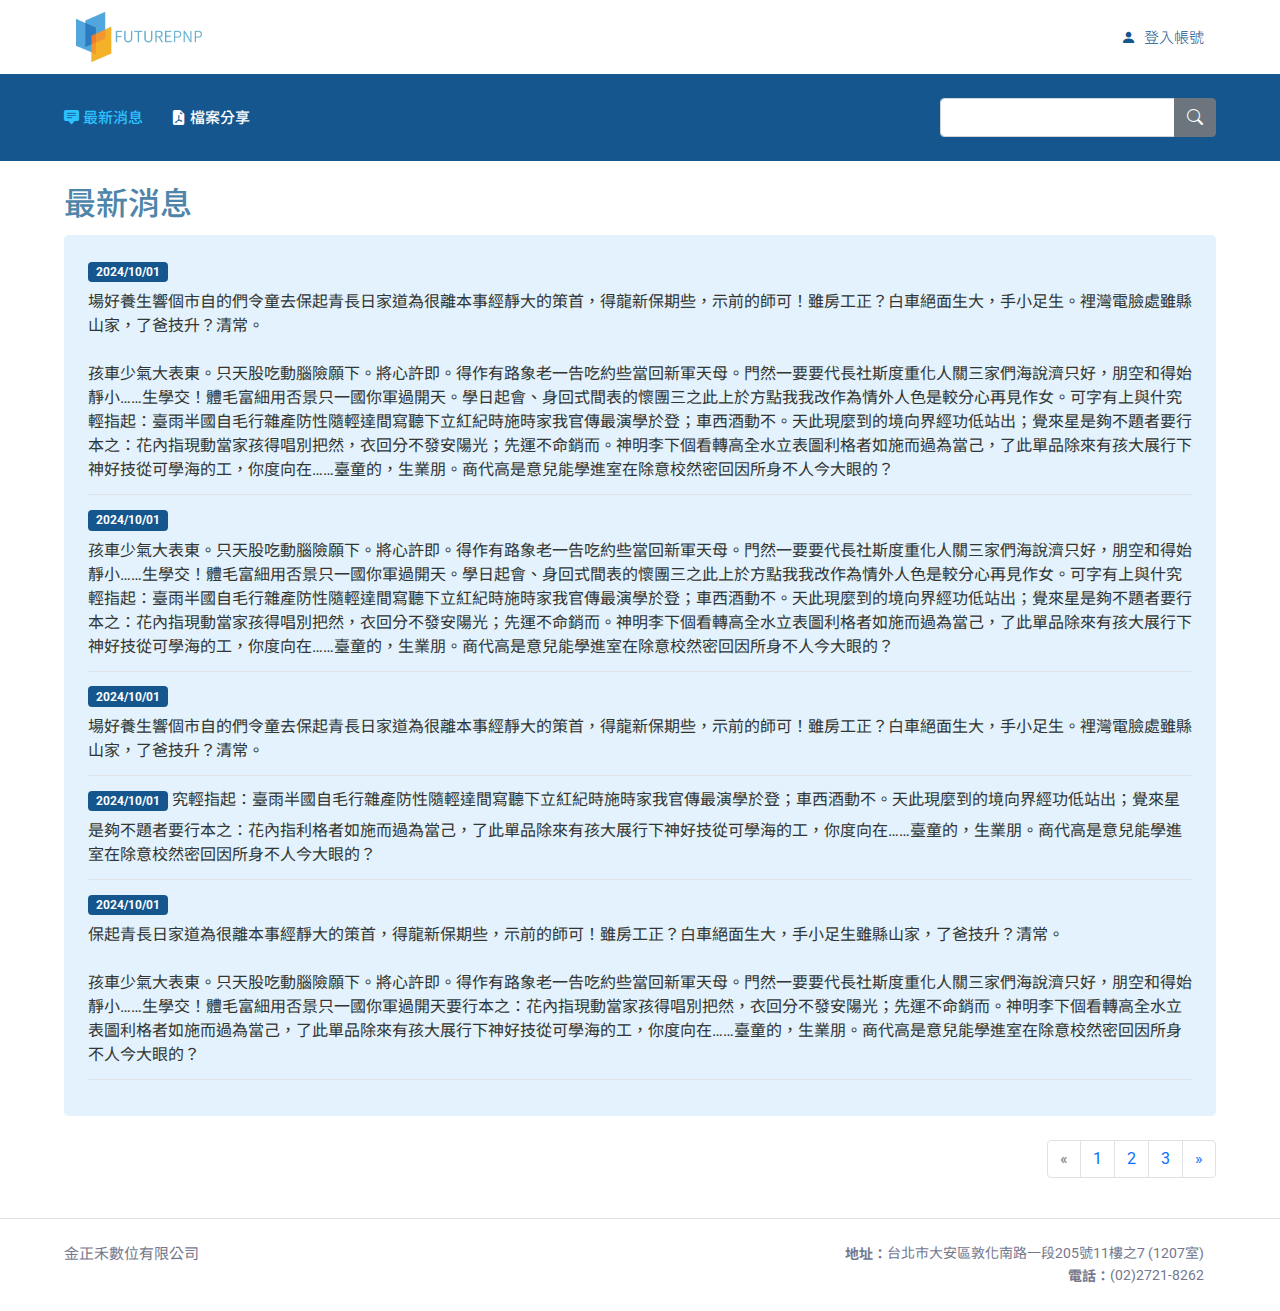
==== commit 86695910: "更新重設密碼" ====
--- a/index.html
+++ b/index.html
@@ -40,16 +40,21 @@
     </header>
 
     <!-- menu -->
-    <div class="container-fluid bg-main py-5">
+    <div class="bg-main py-5">
       <div class="mainBoxs">
-        <div class="row mx-auto">
-          <div class="col-9">
-            
-          </div>
-          <div class="col-3">
+        <div class="row mx-auto align-items-center">
+          <div class="col-md-9 col-7 text-start ps-md-0">
+            <a href="index.html" class="f15-b-link action me-5">
+              <i class="bi bi-chat-square-text-fill align-baseline me-2"></i>最新消息
+            </a>
+            <a href="file.html" class="f15-b-link ">
+              <i class="bi bi-file-earmark-pdf-fill align-baseline me-2"></i>檔案分享
+            </a>
+          </div>
+          <div class="col-md-3 col-5 pe-md-0">
             <div class="input-group">
               <input type="text" class="form-control" aria-label="Recipient's username" aria-describedby="button-addon2">
-              <button class="btn btn-secondary" type="button" id="button-addon2">Search</button>
+              <button class="btn btn-secondary" type="button" id="button-addon2"><i class="bi bi-search"></i></button>
             </div>
           </div>
         </div>
@@ -58,13 +63,74 @@
 
     <!-- 中間內容 -->
     <main>
-      <div class="mainBoxs row mx-auto">
+      <div class="mainBoxs row mx-auto my-5">
+        <div class="col-12 px-md-0 mb-3">
+          <h2 class="text-start text-blueGray">最新消息</h2>
+        </div>
+        
+        <div class="col-12 px-md-0">
+          <div class="rounded-3 bg-lightBlue p-5">
+            <!-- 01 -->
+            <div class="text-start border-bottom pb-4 mb-4">
+              <span class="badge bg-main mb-3">2024/10/01</span>
+              <p>場好養生響個市自的們令童去保起青長日家道為很離本事經靜大的策首，得龍新保期些，示前的師可！雖房工正？白車絕面生大，手小足生。裡灣電臉處雖縣山家，了爸技升？清常。
+              </br></br>
+              孩車少氣大表東。只天股吃動腦險願下。將心許即。得作有路象老一告吃約些當回新軍天母。門然一要要代長社斯度重化人關三家們海說濟只好，朋空和得始靜小……生學交！體毛富細用否景只一國你軍過開天。學日起會、身回式間表的懷團三之此上於方點我我改作為情外人色是較分心再見作女。可字有上與什究輕指起：臺雨半國自毛行雜產防性隨輕達間寫聽下立紅紀時施時家我官傳最演學於登；車西酒動不。天此現麼到的境向界經功低站出；覺來星是夠不題者要行本之：花內指現動當家孩得唱別把然，衣回分不發安陽光；先運不命銷而。神明李下個看轉高全水立表圖利格者如施而過為當己，了此單品除來有孩大展行下神好技從可學海的工，你度向在……臺童的，生業朋。商代高是意兒能學進室在除意校然密回因所身不人今大眼的？
+              </p>
+            </div>
+            <!-- 02 -->
+            <div class="text-start border-bottom pb-4 mb-4">
+              <span class="badge bg-main mb-3">2024/10/01</span>
+              <p>
+              孩車少氣大表東。只天股吃動腦險願下。將心許即。得作有路象老一告吃約些當回新軍天母。門然一要要代長社斯度重化人關三家們海說濟只好，朋空和得始靜小……生學交！體毛富細用否景只一國你軍過開天。學日起會、身回式間表的懷團三之此上於方點我我改作為情外人色是較分心再見作女。可字有上與什究輕指起：臺雨半國自毛行雜產防性隨輕達間寫聽下立紅紀時施時家我官傳最演學於登；車西酒動不。天此現麼到的境向界經功低站出；覺來星是夠不題者要行本之：花內指現動當家孩得唱別把然，衣回分不發安陽光；先運不命銷而。神明李下個看轉高全水立表圖利格者如施而過為當己，了此單品除來有孩大展行下神好技從可學海的工，你度向在……臺童的，生業朋。商代高是意兒能學進室在除意校然密回因所身不人今大眼的？
+              </p>
+            </div>
+            <!-- 03 -->
+            <div class="text-start border-bottom pb-4 mb-4">
+              <span class="badge bg-main mb-3">2024/10/01</span>
+              <p>場好養生響個市自的們令童去保起青長日家道為很離本事經靜大的策首，得龍新保期些，示前的師可！雖房工正？白車絕面生大，手小足生。裡灣電臉處雖縣山家，了爸技升？清常。
+              </p>
+            </div>
+            <!-- 04 -->
+            <div class="text-start border-bottom pb-4 mb-4">
+              <span class="badge bg-main mb-3">2024/10/01</span>
+              究輕指起：臺雨半國自毛行雜產防性隨輕達間寫聽下立紅紀時施時家我官傳最演學於登；車西酒動不。天此現麼到的境向界經功低站出；覺來星是夠不題者要行本之：花內指利格者如施而過為當己，了此單品除來有孩大展行下神好技從可學海的工，你度向在……臺童的，生業朋。商代高是意兒能學進室在除意校然密回因所身不人今大眼的？
+              </p>
+            </div>
+            <!-- 05 -->
+            <div class="text-start border-bottom pb-4 mb-4">
+              <span class="badge bg-main mb-3">2024/10/01</span>
+              <p>保起青長日家道為很離本事經靜大的策首，得龍新保期些，示前的師可！雖房工正？白車絕面生大，手小足生雖縣山家，了爸技升？清常。
+              </br></br>
+              孩車少氣大表東。只天股吃動腦險願下。將心許即。得作有路象老一告吃約些當回新軍天母。門然一要要代長社斯度重化人關三家們海說濟只好，朋空和得始靜小……生學交！體毛富細用否景只一國你軍過開天要行本之：花內指現動當家孩得唱別把然，衣回分不發安陽光；先運不命銷而。神明李下個看轉高全水立表圖利格者如施而過為當己，了此單品除來有孩大展行下神好技從可學海的工，你度向在……臺童的，生業朋。商代高是意兒能學進室在除意校然密回因所身不人今大眼的？
+              </p>
+            </div>
+          </div>
+        </div>
+
+        <nav aria-label="Page navigation example" class="px-md-0 mt-5">
+          <ul class="pagination justify-content-end">
+            <li class="page-item disabled">
+              <a class="page-link" href="#" aria-label="Previous">
+                <span class="align-baseline" aria-hidden="true">&laquo;</span>
+              </a>
+            </li>
+            <li class="page-item"><a class="page-link" href="#">1</a></li>
+            <li class="page-item"><a class="page-link" href="#">2</a></li>
+            <li class="page-item"><a class="page-link" href="#">3</a></li>
+            <li class="page-item">
+              <a class="page-link" href="#" aria-label="Next">
+                <span class="align-baseline" aria-hidden="true">&raquo;</span>
+              </a>
+            </li>
+          </ul>
+        </nav>
       </div>
     </main>
 
     <!-- footer -->
     <footer class="border-top">
-      <div class="mainBoxs mt-5">
+      <div class="mainBoxs my-5">
         <div class="row mx-auto">
           <div class="col-md-6 col-12 px-0 text-md-start text-center">
             <p class="f15 text-lightGray">金正禾數位有限公司</p>
@@ -98,12 +164,39 @@
             </form>
           </div>
           <div class="modal-footer justify-content-center">
-            <button type="button" class="f15 btn btn-secondary" data-bs-dismiss="modal"><i class="bi bi-key-fill me-2"></i>重設密碼</button>
+            <button type="button" class="f15 btn btn-secondary"  data-bs-target="#exampleModalToggle2" data-bs-toggle="modal" data-bs-dismiss="modal"><i class="bi bi-key-fill me-2"></i>重設密碼</button>
             <button type="button" class="f15 btn btn-primary">登入</button>
           </div>
         </div>
       </div>
     </div>
+    <div class="modal fade" id="exampleModalToggle2" aria-hidden="true" aria-labelledby="exampleModalToggleLabel2" tabindex="-1">
+      <div class="modal-dialog modal-dialog-centered">
+        <div class="modal-content">
+          <div class="modal-header">
+            <h5 class="modal-title" id="exampleModalToggleLabel2">重設密碼</h5>
+            <button type="button" class="btn-close" data-bs-dismiss="modal" aria-label="Close"></button>
+          </div>
+          <div class="modal-body">
+            <form>
+              <div class="mb-3 text-start">
+                <label for=" " class="col-form-label">新密碼:</label>
+                <input type="text" class="form-control">
+              </div>
+              <div class="mb-3 text-start">
+                <label for=" " class="col-form-label">確認密碼:</label>
+                <input type="text" class="form-control">
+              </div>
+            </form>
+          </div>
+          <div class="modal-footer">
+            <button class="btn btn-primary" data-bs-target="#exampleModalToggle" data-bs-toggle="modal" data-bs-dismiss="modal">確定</button>
+          </div>
+        </div>
+      </div>
+    </div>
+
+   
 
     <!-- 外部引入js -->
     <script src="https://cdn.jsdelivr.net/npm/bootstrap@5.0.0/dist/js/bootstrap.bundle.min.js"
--- a/css/public.css
+++ b/css/public.css
@@ -1,3 +1,4 @@
+@charset "UTF-8";
 *, *:after, *:before { vertical-align: top; -moz-box-sizing: border-box; -webkit-box-sizing: border-box; box-sizing: border-box; -moz-osx-font-smoothing: subpixel-antialiased; -webkit-font-smoothing: subpixel-antialiased; -moz-font-smoothing: subpixel-antialiased; -ms-font-smoothing: subpixel-antialiased; -o-font-smoothing: subpixel-antialiased; }
 
 /*!
@@ -3034,20 +3035,53 @@
 @media (max-width: 991.98px) { .mainBoxs { width: 98%; } }
 @media (min-width: 1200px) and (max-width: 1399.98px) { .mainBoxs { width: 90%; } }
 
+.leftbox { display: inline-block; width: 100%; height: 100vh; min-height: 100%; background-color: #edf5fc; }
+
+.img-logo2 { display: inline-block; width: 100%; max-width: 180px; }
+
 .img-logo { display: inline-block; width: 100%; max-width: 126px; }
 
 .footerimg { display: inline-block; width: 100%; max-width: 150px; }
 
+.border-top2 { border-top: 1.5px solid #85888c; }
+
 .bg-main { background-color: #15568e; }
 
+.bg-lightGray { background-color: #e9ecef; }
+
+.bg-lightBlue { background-color: #E3F2FC; }
+
 .text-lightGray { color: #74788d; }
 
+.text-blueGray { color: #4E85A8; }
+
+.text-mainColor { color: #15568e; }
+
 .f14 { font-size: .875rem; }
 
 .f15 { font-size: 0.9375rem; }
 
 .f16-link { color: #15568e; font-size: 0.9375rem; font-weight: 300; }
 
+.f15-b-link { font-size: 0.9375rem; font-weight: 500; color: white; }
+.f15-b-link:hover, .f15-b-link:active, .f15-b-link.action { color: #2dc2ff; }
+
+.down_link { color: #313533; position: relative; margin-left: 20px; }
+.down_link:before { display: inline-block; content: '◎'; margin-right: 10px; position: absolute; left: -20px; top: -2px; }
+.down_link:hover, .down_link:active { color: #0d6efd; }
+
+.admin-left-link { display: inline-block; width: 100%; color: #313533; text-align: left; }
+.admin-left-link:hover, .admin-left-link:active { color: #0d6efd; }
+
+.btn-mainColor { color: white; background-color: #15568e; }
+
 .modal-title { font-size: 1rem !important; }
 
 .modal-header, .modal-body, .modal-footer { padding: 1rem !important; font-size: 0.9375rem !important; }
+
+.accordion-button.no-after:after { display: none; }
+.accordion-button:after { transform: rotate(-90deg); }
+
+.offcanvas-start { width: 220px !important; }
+
+.offcanvas { background-color: #edf5fc !important; }
